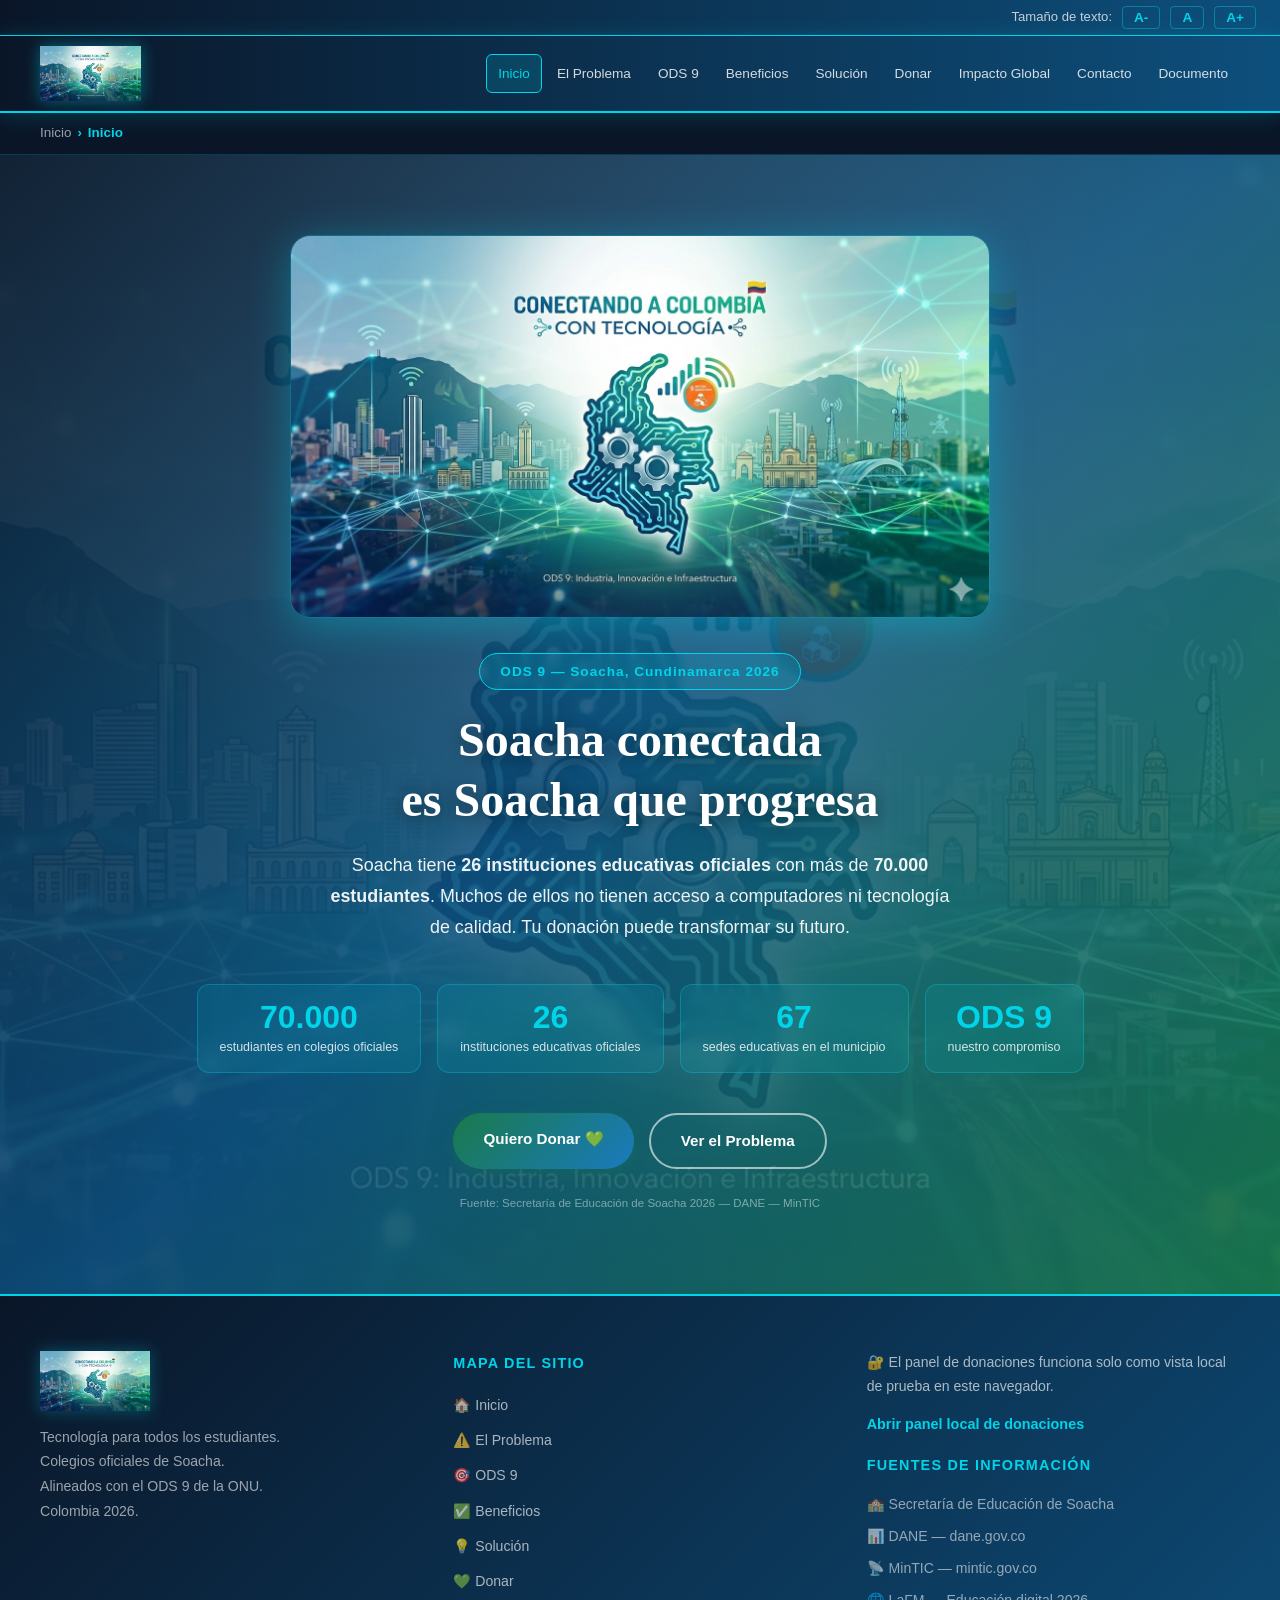
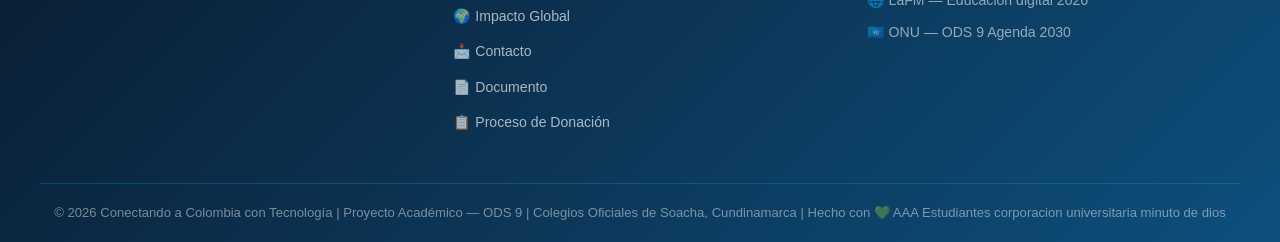
==== index.html @ 96dc938f "Primera carga" ====
<!DOCTYPE html>
<html lang="es">
<head>
  <meta charset="UTF-8">
  <meta name="viewport" content="width=device-width, initial-scale=1.0">
  <meta name="description" content="Conectando a Colombia con Tecnología — Plataforma para gestionar donaciones de dispositivos tecnológicos a instituciones educativas de Soacha. Alineado con ODS 9.">
  <meta name="keywords" content="Soacha, tecnología, donaciones, ODS 9, brecha digital, colegios, educación, Cundinamarca">
  <meta name="author" content="Equipo Conectando Colombia">
  <meta name="theme-color" content="#0a1628">
  <title>Conectando a Colombia con Tecnología | Soacha ODS 9</title>
  <link rel="stylesheet" href="css/styles.css">
</head>
<body>

  <!-- ===== BARRA DE ACCESIBILIDAD ===== -->
  <div class="accesibilidad-bar" role="toolbar" aria-label="Opciones de accesibilidad">
    <span>Tamaño de texto:</span>
    <button onclick="cambiarFuente(-1)" aria-label="Reducir tamaño de fuente">A-</button>
    <button onclick="cambiarFuente(0)"  aria-label="Tamaño de fuente normal">A</button>
    <button onclick="cambiarFuente(1)"  aria-label="Aumentar tamaño de fuente">A+</button>
  </div>

  <!-- ===== HEADER Y NAVEGACIÓN ===== -->
  <header class="header-principal">
    <div class="logo">
      <img src="assets/imagenes/logo1.png"
           alt="Conectando a Colombia con Tecnología"
           class="logo-img">
    </div>

    <button class="menu-toggle"
            aria-label="Abrir menú de navegación"
            aria-expanded="false"
            onclick="toggleMenu()">☰</button>

    <nav class="nav-principal" role="navigation" aria-label="Navegación principal">
      <a href="#" onclick="navegarA('inicio');     return false;">Inicio</a>
      <a href="#" onclick="navegarA('problema');   return false;">El Problema</a>
      <a href="#" onclick="navegarA('ods9');       return false;">ODS 9</a>
      <a href="#" onclick="navegarA('beneficios'); return false;">Beneficios</a>
      <a href="#" onclick="navegarA('solucion');   return false;">Solución</a>
      <a href="#" onclick="navegarA('donar');      return false;">Donar</a>
      <a href="#" onclick="navegarA('impacto');    return false;">Impacto Global</a>
      <a href="#" onclick="navegarA('contacto');   return false;">Contacto</a>
      <a href="#" onclick="navegarA('documento');  return false;">Documento</a>
    </nav>
  </header>

  <!-- ===== MIGAS DE PAN ===== -->
  <nav class="migas-pan" aria-label="Ruta de navegación">
    <ol>
      <li><a href="#" onclick="navegarA('inicio'); return false;">Inicio</a></li>
      <li id="miga-actual" aria-current="page">Inicio</li>
    </ol>
  </nav>

  <!-- ===== CONTENIDO PRINCIPAL ===== -->
  <main id="contenido-principal" role="main">

    <!-- ═══ SECCIÓN 1: INICIO ═══ -->
    <section id="inicio" class="seccion activa" aria-labelledby="titulo-inicio">
      <div class="hero-contenido">

        <img src="assets/imagenes/logo1.png"
             alt="Conectando a Colombia con Tecnología — ODS 9"
             class="hero-logo">

        <div class="hero-badge">ODS 9 — Soacha, Cundinamarca 2026</div>

        <h1 id="titulo-inicio">
          Soacha conectada<br>es Soacha que progresa
        </h1>

        <p class="hero-subtitulo">
          Soacha tiene <strong>26 instituciones educativas oficiales</strong> con más de
          <strong>70.000 estudiantes</strong>. Muchos de ellos no tienen acceso a computadores
          ni tecnología de calidad. Tu donación puede transformar su futuro.
        </p>

        <div class="hero-stats" role="list">
          <div class="stat" role="listitem">
            <span class="stat-numero">70.000</span>
            <span class="stat-texto">estudiantes en colegios oficiales</span>
          </div>
          <div class="stat" role="listitem">
            <span class="stat-numero">26</span>
            <span class="stat-texto">instituciones educativas oficiales</span>
          </div>
          <div class="stat" role="listitem">
            <span class="stat-numero">67</span>
            <span class="stat-texto">sedes educativas en el municipio</span>
          </div>
          <div class="stat" role="listitem">
            <span class="stat-numero">ODS 9</span>
            <span class="stat-texto">nuestro compromiso</span>
          </div>
        </div>

        <div class="hero-botones">
          <a href="#" class="btn-principal"  onclick="navegarA('donar');   return false;">Quiero Donar 💚</a>
          <a href="#" class="btn-secundario" onclick="navegarA('problema');return false;">Ver el Problema</a>
        </div>

        <p class="hero-fuente">
          Fuente: Secretaría de Educación de Soacha 2026 — DANE — MinTIC
        </p>
      </div>
    </section>

    <!-- ═══ SECCIÓN 2: EL PROBLEMA ═══ -->
    <section id="problema" class="seccion" aria-labelledby="titulo-problema">
      <h2 id="titulo-problema">La Brecha Digital en los Colegios de Soacha</h2>
      <p class="seccion-subtitulo">
        Miles de estudiantes soachunos no tienen acceso a tecnología de calidad
        para su formación académica
      </p>

      <div class="problema-stats">
        <div class="prob-stat critico">
          <span class="prob-numero">70.000</span>
          <span class="prob-dept">Estudiantes</span>
          <span class="prob-label">en colegios oficiales</span>
        </div>
        <div class="prob-stat critico">
          <span class="prob-numero">4.200</span>
          <span class="prob-dept">Cupos faltantes</span>
          <span class="prob-label">cada año escolar</span>
        </div>
        <div class="prob-stat grave">
          <span class="prob-numero">67</span>
          <span class="prob-dept">Sedes educativas</span>
          <span class="prob-label">con necesidades tech</span>
        </div>
        <div class="prob-stat grave">
          <span class="prob-numero">26</span>
          <span class="prob-dept">IE Oficiales</span>
          <span class="prob-label">requieren equipos</span>
        </div>
      </div>

      <div class="cards-container">
        <div class="card" role="article">
          <span class="card-icono" aria-hidden="true">💻</span>
          <h3>Sin Dispositivos</h3>
          <p>Muchos estudiantes de Soacha nunca han tocado un computador portátil.
             El rector del colegio Turbay Ayala confirmó que la <strong>baja apropiación
             tecnológica</strong> por condiciones económicas es la principal barrera.</p>
          <span class="card-fuente">Fuente: LaFM — Educación digital en regiones, marzo 2026</span>
        </div>
        <div class="card" role="article">
          <span class="card-icono" aria-hidden="true">📡</span>
          <h3>Conectividad Insuficiente</h3>
          <p>Durante años, los colegios de Soacha tuvieron velocidades de internet
             de apenas <strong>10 a 30 Mbps</strong>, insuficientes para clases
             digitales simultáneas con múltiples estudiantes.</p>
          <span class="card-fuente">Fuente: Gobernación de Cundinamarca — Conectividad escolar 2025</span>
        </div>
        <div class="card" role="article">
          <span class="card-icono" aria-hidden="true">🏚️</span>
          <h3>Centros Digitales Abandonados</h3>
          <p>Centros digitales implementados en colegios de Soacha con apoyo del
             MinTIC <strong>quedaron en abandono</strong> por falta de mantenimiento
             y recursos para sostenerlos.</p>
          <span class="card-fuente">Fuente: Noticias Día a Día — Centros digitales Cundinamarca 2025</span>
        </div>
        <div class="card" role="article">
          <span class="card-icono" aria-hidden="true">👨‍👩‍👧</span>
          <h3>Familias Vulnerables</h3>
          <p>Soacha es uno de los municipios más poblados de Colombia con alta
             concentración de familias en condición de vulnerabilidad, lo que impide
             a los estudiantes tener <strong>tecnología en casa</strong>.</p>
          <span class="card-fuente">Fuente: Secretaría de Educación de Soacha 2026</span>
        </div>
        <div class="card" role="article">
          <span class="card-icono" aria-hidden="true">📚</span>
          <h3>Desigualdad Educativa</h3>
          <p>Estudiantes de colegios privados tienen acceso pleno a tecnología
             mientras los <strong>70.000 estudiantes</strong> de colegios oficiales
             de Soacha compiten con recursos digitales limitados y equipos obsoletos.</p>
          <span class="card-fuente">Fuente: Perfil Sector Educativo Soacha 2024-2027</span>
        </div>
        <div class="card" role="article">
          <span class="card-icono" aria-hidden="true">🎓</span>
          <h3>Impacto en el Futuro</h3>
          <p>Jóvenes que terminan bachillerato en Soacha <strong>sin saber usar
             un computador</strong> quedan en desventaja para el mercado laboral
             y el acceso a educación superior tecnológica.</p>
          <span class="card-fuente">Fuente: LaFM — Educación digital en regiones, marzo 2026</span>
        </div>
      </div>
    </section>

    <!-- ═══ SECCIÓN 3: ODS 9 ═══ -->
    <section id="ods9" class="seccion" aria-labelledby="titulo-ods9">
      <h2 id="titulo-ods9">ODS 9 — Industria, Innovación e Infraestructura</h2>
      <p class="seccion-subtitulo">
        Por qué la tecnología educativa en Soacha es un asunto de desarrollo sostenible
      </p>

      <div class="ods-contenido">
        <div class="ods-badge-grande" aria-label="Objetivo de Desarrollo Sostenible número 9">
          <span class="ods-numero">9</span>
          <span class="ods-nombre">Industria, Innovación e Infraestructura</span>
          <span class="ods-org">ONU — Agenda 2030</span>
        </div>

        <div class="ods-info">
          <div class="ods-descripcion">
            <h3>¿Qué es el ODS 9 y cómo aplica en Soacha?</h3>
            <p>El ODS 9 busca construir infraestructuras resilientes, promover la
            industrialización inclusiva y fomentar la innovación tecnológica. En Soacha,
            esto se traduce en garantizar que los <strong>70.000 estudiantes</strong>
            de colegios oficiales tengan acceso real a herramientas tecnológicas para
            su formación, sin importar su condición económica.</p>
          </div>

          <div class="ods-metas">
            <h3>Metas que abordamos en Soacha</h3>
            <div class="meta-item">
              <span class="meta-codigo">9.1</span>
              <p>Desarrollar infraestructura tecnológica de calidad en los colegios
                 oficiales de Soacha para apoyar el bienestar educativo de todos
                 los estudiantes con acceso equitativo.</p>
            </div>
            <div class="meta-item">
              <span class="meta-codigo">9.4</span>
              <p>Modernizar la infraestructura tecnológica de las 26 instituciones
                 educativas oficiales, priorizando las sedes con mayor necesidad
                 en comunas vulnerables.</p>
            </div>
            <div class="meta-item">
              <span class="meta-codigo">9.c</span>
              <p>Aumentar el acceso a las tecnologías de la información en los
                 colegios de Soacha para garantizar que ningún estudiante quede
                 excluido de la era digital.</p>
            </div>
          </div>

          <div class="ods-colombia">
            <h3>Soacha y el ODS 9 en 2026</h3>
            <ul role="list">
              <li>🔹 <strong>70.000</strong> estudiantes en instituciones educativas oficiales</li>
              <li>🔹 <strong>26</strong> colegios oficiales con <strong>67 sedes</strong> en todo el municipio</li>
              <li>🔹 Centros digitales <strong>abandonados</strong> por falta de mantenimiento</li>
              <li>🔹 Baja apropiación tecnológica confirmada por rectores de colegios</li>
              <li>🔹 Meta nacional: <strong>100%</strong> de colegios con internet en 2026</li>
            </ul>
            <span class="card-fuente">Fuente: Secretaría de Educación Soacha; MinTIC; LaFM 2026</span>
          </div>
        </div>
      </div>
    </section>

    <!-- ═══ SECCIÓN 4: BENEFICIOS ═══ -->
    <section id="beneficios" class="seccion seccion-oscura" aria-labelledby="titulo-beneficios">
      <h2 id="titulo-beneficios">¿Qué gana Soacha con tecnología en sus colegios?</h2>
      <p class="seccion-subtitulo subtitulo-claro">
        Cada dispositivo donado multiplica las oportunidades de miles de estudiantes soachunos
      </p>

      <div class="beneficios-grid">
        <div class="beneficio-item">
          <span class="beneficio-icono" aria-hidden="true">📈</span>
          <h3>Mejores Resultados Académicos</h3>
          <p>Estudiantes con acceso a tecnología mejoran su desempeño en pruebas Saber y
             tienen <strong>mayor probabilidad</strong> de acceder a educación superior.</p>
        </div>
        <div class="beneficio-item">
          <span class="beneficio-icono" aria-hidden="true">💼</span>
          <h3>Empleabilidad Futura</h3>
          <p>Colombia enfrenta una brecha de más de <strong>85.000 profesionales</strong>
             en tecnología. Los estudiantes de Soacha pueden llenar ese vacío si
             se forman desde el colegio.</p>
        </div>
        <div class="beneficio-item">
          <span class="beneficio-icono" aria-hidden="true">🎓</span>
          <h3>Acceso a Educación Superior</h3>
          <p>Soacha ya tiene <strong>8 instituciones de educación superior</strong>.
             Estudiantes con competencias digitales pueden aprovechar mejor
             estas oportunidades universitarias.</p>
        </div>
        <div class="beneficio-item">
          <span class="beneficio-icono" aria-hidden="true">🏘️</span>
          <h3>Desarrollo Comunitario</h3>
          <p>Un estudiante conectado lleva el conocimiento a su familia. Las competencias
             digitales se <strong>multiplican en la comunidad</strong> y reducen
             la desigualdad en el municipio.</p>
        </div>
        <div class="beneficio-item">
          <span class="beneficio-icono" aria-hidden="true">🔬</span>
          <h3>Soacha STEM+</h3>
          <p>Soacha tiene una visión de convertirse en <strong>territorio STEM+</strong>.
             Donar tecnología a sus colegios es apoyar directamente esa transformación
             educativa y científica.</p>
        </div>
        <div class="beneficio-item">
          <span class="beneficio-icono" aria-hidden="true">🤝</span>
          <h3>Responsabilidad Social Real</h3>
          <p>Tu empresa o entidad contribuye directamente al ODS 9 con impacto
             <strong>medible y verificable</strong> en un municipio específico,
             con estudiantes reales y resultados documentados.</p>
        </div>
      </div>
    </section>

    <!-- ═══ SECCIÓN 5: SOLUCIÓN ═══ -->
    <section id="solucion" class="seccion" aria-labelledby="titulo-solucion">
      <h2 id="titulo-solucion">Nuestra Solución</h2>
      <p class="seccion-subtitulo">
        Conectamos donantes de tecnología con los colegios oficiales de Soacha
        que más lo necesitan
      </p>

      <div class="solucion-intro">
        <p>Somos una plataforma web que <strong>concientiza a empresarios, entidades
        y ciudadanos</strong> sobre la brecha tecnológica en los colegios oficiales
        de Soacha, y facilita la <strong>donación de dispositivos tecnológicos</strong>
        (computadores, tablets, routers, impresoras) directamente a las
        <strong>26 instituciones educativas oficiales</strong> del municipio.</p>
      </div>

      <div class="pasos-container">
        <div class="paso">
          <span class="paso-numero" aria-label="Paso 1">1</span>
          <h3>Registras tu donación</h3>
          <p>Seleccionas el colegio de Soacha al que quieres donar y describes
             los dispositivos disponibles en nuestro formulario validado.</p>
        </div>
        <div class="paso-flecha" aria-hidden="true">→</div>
        <div class="paso">
          <span class="paso-numero" aria-label="Paso 2">2</span>
          <h3>Verificamos y coordinamos</h3>
          <p>Nuestro equipo contacta al colegio seleccionado y coordina la
             entrega directa en la institución educativa de Soacha.</p>
        </div>
        <div class="paso-flecha" aria-hidden="true">→</div>
        <div class="paso">
          <span class="paso-numero" aria-label="Paso 3">3</span>
          <h3>Transformamos vidas</h3>
          <p>Los estudiantes del colegio reciben los dispositivos y tú recibes
             un certificado de donación con impacto ODS 9 documentado.</p>
        </div>
      </div>

      <div class="solucion-extra">
        <a href="pages/proceso-donacion.html" class="btn-principal">Ver Proceso Detallado →</a>
      </div>
    </section>

    <!-- ═══ SECCIÓN 6: FORMULARIO DONACIÓN ═══ -->
    <section id="donar" class="seccion" aria-labelledby="titulo-donar">
      <h2 id="titulo-donar">Registra tu Donación</h2>
      <p class="seccion-subtitulo">
        Selecciona el colegio de Soacha al que quieres donar y completa el formulario
      </p>

      <form id="form-donacion"
            class="formulario"
            novalidate
            aria-label="Formulario de donación de dispositivos tecnológicos">
        <div class="form-grid">

          <div class="campo-grupo">
            <label for="nombre-donante">Nombre completo o Razón Social *</label>
            <input type="text" id="nombre-donante" name="nombre"
                   placeholder="Ej: Empresa XYZ S.A.S."
                   aria-required="true" autocomplete="organization">
            <span class="error-msg" id="error-nombre" role="alert" aria-live="polite"></span>
          </div>

          <div class="campo-grupo">
            <label for="email-donante">Correo Electrónico *</label>
            <input type="email" id="email-donante" name="email"
                   placeholder="correo@empresa.com"
                   aria-required="true" autocomplete="email">
            <span class="error-msg" id="error-email" role="alert" aria-live="polite"></span>
          </div>

          <div class="campo-grupo">
            <label for="telefono-donante">Teléfono de Contacto *</label>
            <input type="tel" id="telefono-donante" name="telefono"
                   placeholder="Ej: +57 300 123 4567"
                   aria-required="true" autocomplete="tel">
            <span class="error-msg" id="error-telefono" role="alert" aria-live="polite"></span>
          </div>

          <div class="campo-grupo">
            <label for="tipo-donante">Tipo de Donante *</label>
            <select id="tipo-donante" name="tipo" aria-required="true">
              <option value="">Selecciona una opción</option>
              <option value="empresa">Empresa privada</option>
              <option value="gobierno">Entidad gubernamental</option>
              <option value="ong">ONG / Fundación</option>
              <option value="persona">Persona natural</option>
            </select>
            <span class="error-msg" id="error-tipo" role="alert" aria-live="polite"></span>
          </div>

          <div class="campo-grupo campo-completo">
            <label for="colegio-destino">Institución Educativa Beneficiaria *</label>
            <select id="colegio-destino" name="colegio" aria-required="true">
              <option value="">Selecciona el colegio de Soacha</option>
              <optgroup label="📍 Comuna 1">
                <option value="compartir">I.E. Compartir</option>
                <option value="ciudad-latina">I.E. Ciudad Latina</option>
                <option value="nuevo-compartir">I.E. Nuevo Compartir</option>
                <option value="santa-ana">I.E. Santa Ana</option>
              </optgroup>
              <optgroup label="📍 Comuna 2">
                <option value="integrado-soacha">I.E. Integrado de Soacha</option>
                <option value="general-santander">I.E. General Santander</option>
              </optgroup>
              <optgroup label="📍 Comuna 3">
                <option value="leon-xiii">I.E. León XIII</option>
                <option value="manuela-beltran">I.E. Manuela Beltrán</option>
                <option value="la-despensa">I.E. La Despensa</option>
              </optgroup>
              <optgroup label="📍 Comuna 4">
                <option value="julio-turbay">I.E. Julio César Turbay Ayala</option>
                <option value="gabriel-garcia">I.E. Gabriel García Márquez</option>
                <option value="luis-carlos-galan">I.E. Luis Carlos Galán</option>
                <option value="ciudadela-sucre">I.E. Ciudadela Sucre</option>
                <option value="cazuca">I.E. Cazucá</option>
                <option value="buenos-aires">I.E. Buenos Aires</option>
              </optgroup>
              <optgroup label="📍 Comuna 5">
                <option value="san-mateo">I.E. San Mateo</option>
                <option value="el-bosque">I.E. El Bosque</option>
              </optgroup>
              <optgroup label="📍 Comuna 6">
                <option value="ricaurte">I.E. Ricaurte</option>
                <option value="las-villas">I.E. Las Villas</option>
                <option value="eduardo-santos">I.E. Eduardo Santos</option>
              </optgroup>
              <optgroup label="📍 Sector Rural / Corregimientos">
                <option value="eugenio-diaz">I.E. Eugenio Díaz Castro</option>
                <option value="san-bernardino">I.E. San Bernardino</option>
                <option value="laguna">I.E. Laguna</option>
                <option value="leon-xiii-rural">I.E. Rural León XIII</option>
              </optgroup>
              <optgroup label="📍 Colegios en Administración">
                <option value="gimnasio-campestre">Colegio Gimnasio Campestre (Administrado)</option>
                <option value="cualquier-colegio">Donde más se necesite (decisión del equipo)</option>
              </optgroup>
            </select>
            <span class="error-msg" id="error-colegio" role="alert" aria-live="polite"></span>
          </div>

          <div class="campo-grupo campo-completo">
            <label for="dispositivos">Dispositivos a Donar *</label>
            <textarea id="dispositivos" name="dispositivos" rows="3"
                      placeholder="Ej: 10 computadores portátiles Dell, 5 tablets Samsung, 2 routers, 1 impresora HP..."
                      aria-required="true"></textarea>
            <span class="error-msg" id="error-dispositivos" role="alert" aria-live="polite"></span>
          </div>

          <div class="campo-grupo">
            <label for="ciudad-donante">Ciudad de donde proviene la donación *</label>
            <input type="text" id="ciudad-donante" name="ciudad"
                   placeholder="Ej: Bogotá, Soacha, Medellín..."
                   aria-required="true">
            <span class="error-msg" id="error-ciudad" role="alert" aria-live="polite"></span>
          </div>

          <div class="campo-grupo">
            <label for="cantidad-dispositivos">Cantidad aproximada de dispositivos *</label>
            <input type="text" id="cantidad-dispositivos" name="cantidad"
                   placeholder="Ej: 5, 10, 20 equipos..."
                   aria-required="true">
            <span class="error-msg" id="error-cantidad" role="alert" aria-live="polite"></span>
          </div>

        </div>

        <div class="form-submit">
          <input type="hidden" id="tipo-donante-texto" name="tipo_donante_texto" value="">
          <input type="hidden" id="colegio-destino-texto" name="colegio_destino_texto" value="">
          <p id="estado-donacion" class="error-msg" style="text-align:center;" aria-live="polite"></p>
          <button type="submit" class="btn-principal btn-grande" aria-label="Enviar formulario de donación">
            💚 Registrar mi Donación
          </button>
        </div>
      </form>
    </section>

    <!-- ═══ SECCIÓN 7: IMPACTO GLOBAL (API) ═══ -->
    <section id="impacto" class="seccion" aria-labelledby="titulo-impacto">
      <h2 id="titulo-impacto">Impacto Global</h2>
      <p class="seccion-subtitulo">
        La brecha digital educativa no es solo un problema de Soacha —
        es un desafío mundial. Explora los datos de cualquier país.
      </p>

      <div class="api-intro">
        <p>Lo que pasa en los colegios de Soacha es un reflejo de una crisis global.
           Busca cualquier país y descubre cómo la falta de tecnología afecta
           la educación en todo el mundo. Juntos podemos construir un futuro
           más conectado e inclusivo.</p>
      </div>

      <div class="api-controles">
        <label for="buscar-pais" class="sr-only">Buscar país</label>
        <input type="text" id="buscar-pais"
               placeholder="🔍 Ej: Colombia, Brasil, México, Nigeria..."
               aria-label="Ingresa el nombre de un país para ver sus datos">
        <button onclick="buscarPais()" class="btn-principal" aria-label="Buscar datos del país">
          Buscar País
        </button>
      </div>

      <div id="resultado-api"
           class="resultado-api"
           aria-live="polite"
           aria-atomic="true"
           role="region"
           aria-label="Resultado de búsqueda de país">
        <p class="api-placeholder">🌍 Ingresa el nombre de un país para ver su información</p>
      </div>
    </section>

    <!-- ═══ SECCIÓN 8: CONTACTO ═══ -->
    <section id="contacto" class="seccion" aria-labelledby="titulo-contacto">
      <h2 id="titulo-contacto">Contáctanos</h2>
      <p class="seccion-subtitulo">
        ¿Eres empresario, directivo o ciudadano de Soacha y quieres saber más?
        Escríbenos
      </p>

      <form  id="form-contacto"
      class="formulario"
      action="https://formsubmit.co/conectandoalmundocontecnologia@outlook.com"
      method="POST"
      aria-label="Formulario de contacto">
        <div class="form-grid">

          <div class="campo-grupo">
            <label for="nombre-contacto">Nombre Completo *</label>
            <input type="text" id="nombre-contacto" name="nombre"
                   placeholder="Tu nombre completo"
                   aria-required="true" autocomplete="name">
            <span class="error-msg" id="error-nombre-contacto" role="alert" aria-live="polite"></span>
          </div>

          <div class="campo-grupo">
            <label for="email-contacto">Correo Electrónico *</label>
            <input type="email" id="email-contacto" name="email"
                   placeholder="tu@correo.com"
                   aria-required="true" autocomplete="email">
            <span class="error-msg" id="error-email-contacto" role="alert" aria-live="polite"></span>
          </div>

          <div class="campo-grupo campo-completo">
            <label for="asunto-contacto">Asunto *</label>
            <input type="text" id="asunto-contacto" name="asunto"
                   placeholder="¿En qué podemos ayudarte?"
                   aria-required="true">
            <span class="error-msg" id="error-asunto-contacto" role="alert" aria-live="polite"></span>
          </div>

          <div class="campo-grupo campo-completo">
            <label for="mensaje-contacto">Mensaje *</label>
            <textarea id="mensaje-contacto" name="mensaje" rows="5"
                      placeholder="Escribe tu mensaje aquí..."
                      aria-required="true"></textarea>
            <span class="error-msg" id="error-mensaje-contacto" role="alert" aria-live="polite"></span>
          </div>

        </div>

 <div class="form-submit">
    <input type="hidden" name="_subject" value="Nuevo mensaje desde contacto">
    <input type="hidden" name="_captcha" value="false">
    <input type="hidden" name="_autoresponse" value="Gracias por contactarnos. Pronto nos comunicaremos contigo.">

    <button type="submit" class="btn-principal btn-grande" aria-label="Enviar mensaje de contacto">
        Enviar Mensaje 📩
    </button>
</div>
      </form>
    </section>

    <!-- ═══ SECCIÓN 9: DOCUMENTO ═══ -->
    <section id="documento" class="seccion" aria-labelledby="titulo-documento">
      <h2 id="titulo-documento">Documento del Proyecto</h2>
      <p class="seccion-subtitulo">
        Justificación oficial del proyecto — ODS 9 Soacha 2026
      </p>

      <div class="documento-contenedor">
        <div class="documento-info">
          <div class="doc-badge">
            <span class="doc-icono">📄</span>
            <div>
              <h3>Justificación del Proyecto</h3>
              <p>Conectando a Colombia con Tecnología — Colegios de Soacha — ODS 9</p>
            </div>
          </div>
          <a href="assets/documento/documento.pdf"
             download="Justificacion_Conectando_Colombia.pdf"
             class="btn-principal"
             aria-label="Descargar documento PDF">
            ⬇️ Descargar PDF
          </a>
        </div>

        <div class="pdf-visor">
          <iframe
            src="assets/documento/documento.pdf"
            title="Documento de justificación del proyecto Conectando a Colombia con Tecnología"
            aria-label="Visor del documento PDF del proyecto"
            width="100%"
            height="700px"
            type="application/pdf">
            <p>Tu navegador no puede mostrar el PDF directamente.
               <a href="assets/documento/documento.pdf">Haz clic aquí para descargarlo</a>.
            </p>
          </iframe>
        </div>
      </div>
    </section>

  </main>

  <!-- ===== FOOTER ===== -->
  <footer class="footer-principal">
    <div class="footer-contenido">

      <div class="footer-marca">
        <img src="assets/imagenes/logo1.png"
             alt="Conectando a Colombia con Tecnología"
             class="footer-logo">
        <p>Tecnología para todos los estudiantes.<br>
           Colegios oficiales de Soacha.<br>
           Alineados con el ODS 9 de la ONU.<br>
           Colombia 2026.</p>
      </div>

      <nav class="mapa-sitio" aria-label="Mapa del sitio web">
        <h3>Mapa del Sitio</h3>
        <ul role="list">
          <li><a href="#" onclick="navegarA('inicio');     return false;">🏠 Inicio</a></li>
          <li><a href="#" onclick="navegarA('problema');   return false;">⚠️ El Problema</a></li>
          <li><a href="#" onclick="navegarA('ods9');       return false;">🎯 ODS 9</a></li>
          <li><a href="#" onclick="navegarA('beneficios'); return false;">✅ Beneficios</a></li>
          <li><a href="#" onclick="navegarA('solucion');   return false;">💡 Solución</a></li>
          <li><a href="#" onclick="navegarA('donar');      return false;">💚 Donar</a></li>
          <li><a href="#" onclick="navegarA('impacto');    return false;">🌍 Impacto Global</a></li>
          <li><a href="#" onclick="navegarA('contacto');   return false;">📩 Contacto</a></li>
          <li><a href="#" onclick="navegarA('documento');  return false;">📄 Documento</a></li>
          <li><a href="pages/proceso-donacion.html">📋 Proceso de Donación</a></li>
        </ul>
      </nav>

      <div class="footer-info">
        <p style="font-size:0.88rem; opacity:0.8; margin-bottom:14px;">
          🔐 El panel de donaciones funciona solo como vista local de prueba en este navegador.
        </p>
        <p style="font-size:0.9rem; margin-bottom:16px;">
          <a href="pages/admin.html" style="color:var(--cian); font-weight:bold;">Abrir panel local de donaciones</a>
        </p>
        <h3>Fuentes de Información</h3>
        <ul role="list">
          <li>🏫 Secretaría de Educación de Soacha</li>
          <li>📊 DANE — dane.gov.co</li>
          <li>📡 MinTIC — mintic.gov.co</li>
          <li>🌐 LaFM — Educación digital 2026</li>
          <li>🇺🇳 ONU — ODS 9 Agenda 2030</li>
        </ul>
      </div>

    </div>

    <div class="footer-bottom">
      <p>© 2026 Conectando a Colombia con Tecnología |
         Proyecto Académico — ODS 9 |
         Colegios Oficiales de Soacha, Cundinamarca |
         Hecho con 💚 AAA Estudiantes corporacion universitaria minuto de dios</p>
    </div>
  </footer>

  <script src="js/config.js"></script>
  <script src="js/script.js"></script>
</body>
</html>
---- css/styles.css ----
/* =============================================
   VARIABLES — Paleta extraída del logo
   Azul tech + Verde Colombia + Cian conectividad
============================================= */
:root {
  --azul-oscuro:      #0a1628;
  --azul-medio:       #0d4f7c;
  --azul-claro:       #1a7abf;
  --cian:             #00d4e8;
  --cian-suave:       #e0f7fa;
  --verde-colombia:   #1a7a4a;
  --verde-claro:      #00e676;
  --verde-suave:      #e8f5ee;
  --naranja-ods:      #f4821f;
  --rojo-critico:     #c0392b;
  --naranja-grave:    #e67e22;
  --fondo:            #f0f7ff;
  --fondo-card:       #ffffff;
  --texto:            #1a1a2e;
  --texto-suave:      #4a5568;
  --texto-blanco:     #ffffff;
  --borde:            #b3d9e8;
  --sombra:           0 4px 20px rgba(0,212,232,0.12);
  --sombra-hover:     0 8px 30px rgba(0,212,232,0.28);
  --radio:            12px;
  --radio-grande:     20px;
  --transicion:       all 0.3s ease;
  --fuente-titulo:    'Georgia', serif;
  --fuente-cuerpo:    'Trebuchet MS', sans-serif;
  --tam-fuente:       16px;
}

/* =============================================
   RESET Y BASE
============================================= */
*, *::before, *::after {
  margin: 0;
  padding: 0;
  box-sizing: border-box;
}

html {
  font-size: var(--tam-fuente);
  scroll-behavior: smooth;
}

body {
  font-family: var(--fuente-cuerpo);
  background-color: var(--fondo);
  color: var(--texto);
  line-height: 1.7;
  overflow-x: hidden;
}

img { max-width: 100%; height: auto; display: block; }
ul, ol { list-style: none; }

a {
  color: var(--cian);
  text-decoration: none;
  transition: var(--transicion);
}

a:hover, a:focus {
  color: var(--naranja-ods);
  outline: 2px solid var(--naranja-ods);
  outline-offset: 3px;
  border-radius: 3px;
}

.sr-only {
  position: absolute;
  width: 1px; height: 1px;
  padding: 0; margin: -1px;
  overflow: hidden;
  clip: rect(0,0,0,0);
  border: 0;
}

/* =============================================
   BARRA DE ACCESIBILIDAD
============================================= */
.accesibilidad-bar {
  background: linear-gradient(90deg, var(--azul-oscuro), var(--azul-medio));
  color: var(--texto-blanco);
  padding: 6px 24px;
  display: flex;
  align-items: center;
  justify-content: flex-end;
  gap: 10px;
  font-size: 0.82rem;
  border-bottom: 1px solid var(--cian);
}

.accesibilidad-bar span { opacity: 0.75; }

.accesibilidad-bar button {
  background: transparent;
  border: 1px solid rgba(0,212,232,0.4);
  color: var(--cian);
  padding: 3px 11px;
  border-radius: 4px;
  cursor: pointer;
  font-weight: bold;
  font-size: 0.85rem;
  transition: var(--transicion);
  font-family: var(--fuente-cuerpo);
}

.accesibilidad-bar button:hover,
.accesibilidad-bar button:focus {
  background: var(--cian);
  color: var(--azul-oscuro);
  border-color: var(--cian);
  outline: none;
}

/* =============================================
   HEADER Y NAVEGACIÓN
============================================= */
.header-principal {
  background: linear-gradient(90deg, var(--azul-oscuro) 0%, var(--azul-medio) 100%);
  padding: 10px 40px;
  display: flex;
  align-items: center;
  justify-content: space-between;
  position: sticky;
  top: 0;
  z-index: 1000;
  box-shadow: 0 2px 20px rgba(0,212,232,0.2);
  border-bottom: 2px solid var(--cian);
}

.logo-img {
  height: 55px;
  width: auto;
  object-fit: contain;
  filter: drop-shadow(0 0 8px rgba(0,212,232,0.4));
}

.nav-principal {
  display: flex;
  align-items: center;
  gap: 3px;
  flex-wrap: wrap;
}

.nav-principal a {
  color: rgba(255,255,255,0.82);
  padding: 7px 11px;
  border-radius: 6px;
  font-size: 0.85rem;
  transition: var(--transicion);
  outline: none;
  text-decoration: none;
  border: 1px solid transparent;
}

.nav-principal a:hover,
.nav-principal a:focus,
.nav-principal a.activo {
  background: rgba(0,212,232,0.15);
  color: var(--cian);
  border-color: var(--cian);
  outline: none;
}

.menu-toggle {
  display: none;
  background: transparent;
  border: 2px solid var(--cian);
  color: var(--cian);
  font-size: 1.4rem;
  padding: 5px 12px;
  border-radius: 6px;
  cursor: pointer;
  transition: var(--transicion);
}

.menu-toggle:hover {
  background: var(--cian);
  color: var(--azul-oscuro);
}

/* =============================================
   MIGAS DE PAN
============================================= */
.migas-pan {
  background: var(--azul-oscuro);
  padding: 9px 40px;
  border-bottom: 1px solid rgba(0,212,232,0.2);
  font-size: 0.84rem;
}

.migas-pan ol {
  display: flex;
  align-items: center;
  gap: 6px;
}

.migas-pan ol li::after {
  content: '›';
  margin-left: 6px;
  color: var(--cian);
  font-weight: bold;
}

.migas-pan ol li:last-child::after { content: ''; }

.migas-pan a {
  color: rgba(255,255,255,0.6);
  font-weight: 500;
  text-decoration: none;
}

.migas-pan a:hover { color: var(--cian); outline: none; }

#miga-actual {
  color: var(--cian);
  font-weight: bold;
}

/* =============================================
   LÓGICA SPA
============================================= */
.seccion {
  display: none;
  min-height: calc(100vh - 130px);
  padding: 70px 40px;
  max-width: 1200px;
  margin: 0 auto;
  animation: fadeIn 0.45s ease;
}

.seccion.activa { display: block; }

.seccion-oscura {
  background: linear-gradient(135deg, var(--azul-oscuro) 0%, var(--azul-medio) 100%);
  color: var(--texto-blanco);
  max-width: 100%;
  padding: 70px 40px;
}

@keyframes fadeIn {
  from { opacity: 0; transform: translateY(18px); }
  to   { opacity: 1; transform: translateY(0); }
}

.seccion h2 {
  font-family: var(--fuente-titulo);
  font-size: 2.2rem;
  color: var(--azul-medio);
  text-align: center;
  margin-bottom: 12px;
}

.seccion-oscura h2 { color: var(--cian); }

.seccion-subtitulo {
  text-align: center;
  color: var(--texto-suave);
  font-size: 1.05rem;
  max-width: 680px;
  margin: 0 auto 45px;
  line-height: 1.7;
}

.subtitulo-claro { color: rgba(255,255,255,0.75); }

/* =============================================
   SECCIÓN 1: INICIO (HERO)
============================================= */
#inicio {
  background:
    linear-gradient(135deg,
      rgba(10,22,40,0.92) 0%,
      rgba(13,79,124,0.88) 50%,
      rgba(26,122,74,0.85) 100%),
    url('../assets/imagenes/logo1.png') center/cover no-repeat;
  color: var(--texto-blanco);
  max-width: 100%;
  min-height: 100vh;
  display: flex;
  align-items: center;
  justify-content: center;
  padding: 80px 40px;
  text-align: center;
  position: relative;
  overflow: hidden;
}

#inicio {
  display: none; /* ← AGREGAR ESTA LÍNEA */
  background:
    linear-gradient(135deg,
      rgba(10,22,40,0.92) 0%,
      rgba(13,79,124,0.88) 50%,
      rgba(26,122,74,0.85) 100%),
    url('../assets/imagenes/logo1.png') center/cover no-repeat;
  color: var(--texto-blanco);
  max-width: 100%;
  min-height: 100vh;
  align-items: center;
  justify-content: center;
  padding: 80px 40px;
  text-align: center;
  position: relative;
  overflow: hidden;
}

#inicio.activa {
  display: flex; /* ← AGREGAR ESTA LÍNEA */
}

@keyframes pulso {
  from { opacity: 0.5; transform: scale(1); }
  to   { opacity: 1;   transform: scale(1.05); }
}

.hero-contenido {
  max-width: 900px;
  position: relative;
  z-index: 1;
}

.hero-logo {
  width: 100%;
  max-width: 700px;
  height: auto;
  border-radius: var(--radio-grande);
  box-shadow: 0 8px 40px rgba(0,212,232,0.35);
  margin: 0 auto 35px;
  border: 1px solid rgba(0,212,232,0.3);
}

.hero-badge {
  display: inline-block;
  background: rgba(0,212,232,0.15);
  border: 1px solid var(--cian);
  color: var(--cian);
  padding: 6px 20px;
  border-radius: 50px;
  font-size: 0.85rem;
  font-weight: bold;
  letter-spacing: 1px;
  margin-bottom: 20px;
  backdrop-filter: blur(5px);
}

#inicio h1 {
  font-family: var(--fuente-titulo);
  font-size: 3rem;
  line-height: 1.25;
  margin-bottom: 20px;
  text-shadow: 0 2px 20px rgba(0,0,0,0.5);
}

.hero-subtitulo {
  font-size: 1.12rem;
  max-width: 620px;
  margin: 0 auto 40px;
  opacity: 0.92;
  line-height: 1.75;
}

.hero-stats {
  display: flex;
  gap: 16px;
  justify-content: center;
  flex-wrap: wrap;
  margin-bottom: 40px;
}

.stat {
  background: rgba(0,212,232,0.1);
  border: 1px solid rgba(0,212,232,0.3);
  border-radius: var(--radio);
  padding: 16px 22px;
  backdrop-filter: blur(8px);
  min-width: 130px;
  transition: var(--transicion);
}

.stat:hover {
  background: rgba(0,212,232,0.2);
  transform: translateY(-3px);
  box-shadow: 0 6px 20px rgba(0,212,232,0.25);
}

.stat-numero {
  display: block;
  font-size: 2rem;
  font-weight: bold;
  color: var(--cian);
  line-height: 1;
  margin-bottom: 6px;
}

.stat-texto {
  display: block;
  font-size: 0.78rem;
  opacity: 0.82;
  line-height: 1.4;
}

.hero-botones {
  display: flex;
  gap: 15px;
  justify-content: center;
  flex-wrap: wrap;
  margin-bottom: 25px;
}

.hero-fuente { font-size: 0.72rem; opacity: 0.45; }

/* =============================================
   BOTONES
============================================= */
.btn-principal {
  display: inline-block;
  background: linear-gradient(135deg, var(--verde-colombia), var(--azul-claro));
  color: white;
  padding: 13px 30px;
  border-radius: 50px;
  font-weight: bold;
  font-size: 0.95rem;
  border: none;
  cursor: pointer;
  transition: var(--transicion);
  text-decoration: none;
  font-family: var(--fuente-cuerpo);
  box-shadow: 0 4px 15px rgba(26,122,74,0.3);
}

.btn-principal:hover,
.btn-principal:focus {
  background: linear-gradient(135deg, var(--azul-claro), var(--cian));
  color: var(--azul-oscuro);
  transform: translateY(-2px);
  box-shadow: 0 6px 25px rgba(0,212,232,0.4);
  outline: 2px solid var(--cian);
}

.btn-secundario {
  display: inline-block;
  background: transparent;
  color: white;
  padding: 13px 30px;
  border-radius: 50px;
  font-weight: bold;
  font-size: 0.95rem;
  border: 2px solid rgba(255,255,255,0.6);
  cursor: pointer;
  transition: var(--transicion);
  text-decoration: none;
  font-family: var(--fuente-cuerpo);
}

.btn-secundario:hover,
.btn-secundario:focus {
  background: rgba(255,255,255,0.15);
  border-color: var(--cian);
  color: var(--cian);
  outline: none;
}

.btn-grande { padding: 16px 40px; font-size: 1.05rem; }

/* =============================================
   SECCIÓN 2: EL PROBLEMA
============================================= */
.problema-stats {
  display: flex;
  gap: 16px;
  justify-content: center;
  flex-wrap: wrap;
  margin-bottom: 50px;
}

.prob-stat {
  border-radius: var(--radio);
  padding: 22px 26px;
  text-align: center;
  min-width: 150px;
  flex: 1;
  max-width: 180px;
  transition: var(--transicion);
  box-shadow: var(--sombra);
}

.prob-stat:hover { transform: translateY(-4px); }
.prob-stat.critico { background: linear-gradient(135deg, #c0392b, #e74c3c); color: white; }
.prob-stat.grave   { background: linear-gradient(135deg, #e67e22, #f39c12); color: white; }

.prob-numero { display: block; font-size: 2rem; font-weight: bold; margin-bottom: 4px; }
.prob-dept   { display: block; font-size: 0.95rem; font-weight: bold; margin-bottom: 4px; opacity: 0.9; }
.prob-label  { display: block; font-size: 0.78rem; opacity: 0.85; }

.cards-container {
  display: grid;
  grid-template-columns: repeat(auto-fit, minmax(280px, 1fr));
  gap: 24px;
}

.card {
  background: var(--fondo-card);
  border-radius: var(--radio);
  padding: 30px 24px;
  text-align: center;
  box-shadow: var(--sombra);
  border-top: 4px solid var(--cian);
  transition: var(--transicion);
}

.card:hover {
  transform: translateY(-5px);
  box-shadow: var(--sombra-hover);
  border-top-color: var(--verde-colombia);
}

.card-icono { font-size: 2.8rem; display: block; margin-bottom: 14px; line-height: 1; }

.card h3 {
  color: var(--azul-medio);
  font-size: 1.1rem;
  margin-bottom: 10px;
  font-family: var(--fuente-titulo);
}

.card p { color: var(--texto-suave); font-size: 0.95rem; line-height: 1.65; margin-bottom: 12px; }
.card-fuente { display: block; font-size: 0.75rem; color: #aaa; font-style: italic; }

/* =============================================
   SECCIÓN 3: ODS 9
============================================= */
#ods9 { background: linear-gradient(180deg, var(--fondo) 0%, var(--cian-suave) 100%); }

.ods-contenido { display: flex; gap: 40px; align-items: flex-start; flex-wrap: wrap; }

.ods-badge-grande {
  background: linear-gradient(135deg, var(--naranja-ods), #d35400);
  color: white;
  border-radius: var(--radio-grande);
  padding: 35px 28px;
  text-align: center;
  min-width: 200px;
  flex-shrink: 0;
  box-shadow: 0 8px 30px rgba(244,130,31,0.4);
}

.ods-numero { display: block; font-size: 5.5rem; font-weight: bold; line-height: 1; margin-bottom: 8px; }
.ods-nombre { display: block; font-size: 0.88rem; line-height: 1.5; margin-bottom: 8px; opacity: 0.95; }
.ods-org    { display: block; font-size: 0.75rem; opacity: 0.75; }

.ods-info { flex: 1; min-width: 280px; }

.ods-descripcion,
.ods-metas,
.ods-colombia {
  background: white;
  border-radius: var(--radio);
  padding: 22px 24px;
  margin-bottom: 16px;
  box-shadow: var(--sombra);
  border-left: 4px solid var(--cian);
}

.ods-descripcion h3,
.ods-metas h3,
.ods-colombia h3 {
  color: var(--azul-medio);
  font-size: 1.05rem;
  margin-bottom: 10px;
  font-family: var(--fuente-titulo);
}

.ods-descripcion p { color: var(--texto-suave); font-size: 0.95rem; line-height: 1.65; }

.meta-item {
  display: flex;
  gap: 12px;
  align-items: flex-start;
  margin-bottom: 12px;
  padding-bottom: 12px;
  border-bottom: 1px solid var(--borde);
}

.meta-item:last-child { border-bottom: none; margin-bottom: 0; padding-bottom: 0; }

.meta-codigo {
  background: linear-gradient(135deg, var(--azul-medio), var(--cian));
  color: white;
  padding: 3px 10px;
  border-radius: 20px;
  font-size: 0.82rem;
  font-weight: bold;
  white-space: nowrap;
  flex-shrink: 0;
  margin-top: 2px;
}

.meta-item p { color: var(--texto-suave); font-size: 0.93rem; line-height: 1.6; margin: 0; }

.ods-colombia ul li {
  padding: 7px 0;
  border-bottom: 1px solid var(--borde);
  font-size: 0.93rem;
  color: var(--texto-suave);
}

.ods-colombia ul li:last-child { border-bottom: none; }

/* =============================================
   SECCIÓN 4: BENEFICIOS
============================================= */
.beneficios-grid {
  display: grid;
  grid-template-columns: repeat(auto-fit, minmax(280px, 1fr));
  gap: 22px;
  max-width: 1100px;
  margin: 0 auto;
}

.beneficio-item {
  background: rgba(0,212,232,0.07);
  border-radius: var(--radio);
  padding: 28px 22px;
  border-left: 4px solid var(--cian);
  transition: var(--transicion);
}

.beneficio-item:hover {
  background: rgba(0,212,232,0.15);
  transform: translateX(5px);
  box-shadow: var(--sombra-hover);
}

.beneficio-icono { font-size: 2.4rem; display: block; margin-bottom: 12px; line-height: 1; }

.beneficio-item h3 {
  color: var(--cian);
  font-size: 1.05rem;
  margin-bottom: 8px;
  font-family: var(--fuente-titulo);
}

.beneficio-item p { font-size: 0.93rem; line-height: 1.65; opacity: 0.85; }

/* =============================================
   SECCIÓN 5: SOLUCIÓN
============================================= */
.solucion-intro {
  background: var(--cian-suave);
  border-left: 5px solid var(--cian);
  border-radius: 0 var(--radio) var(--radio) 0;
  padding: 20px 24px;
  margin-bottom: 45px;
  max-width: 750px;
  margin-left: auto;
  margin-right: auto;
}

.solucion-intro p { color: var(--texto-suave); font-size: 1rem; line-height: 1.7; }

.pasos-container {
  display: flex;
  align-items: center;
  justify-content: center;
  gap: 16px;
  flex-wrap: wrap;
  margin-bottom: 40px;
}

.paso {
  background: white;
  border-radius: var(--radio);
  padding: 32px 22px;
  text-align: center;
  box-shadow: var(--sombra);
  flex: 1;
  min-width: 210px;
  max-width: 260px;
  transition: var(--transicion);
  border-top: 3px solid var(--cian);
}

.paso:hover {
  transform: translateY(-5px);
  box-shadow: var(--sombra-hover);
  border-top-color: var(--verde-colombia);
}

.paso-numero {
  display: inline-flex;
  align-items: center;
  justify-content: center;
  width: 55px;
  height: 55px;
  background: linear-gradient(135deg, var(--azul-medio), var(--cian));
  color: white;
  border-radius: 50%;
  font-size: 1.4rem;
  font-weight: bold;
  margin-bottom: 14px;
  box-shadow: 0 4px 15px rgba(0,212,232,0.3);
}

.paso h3 { color: var(--azul-medio); font-size: 1rem; margin-bottom: 8px; font-family: var(--fuente-titulo); }
.paso p  { color: var(--texto-suave); font-size: 0.88rem; line-height: 1.6; }

.paso-flecha { font-size: 2rem; color: var(--cian); font-weight: bold; flex-shrink: 0; }

.solucion-extra { text-align: center; margin-top: 10px; }

/* =============================================
   FORMULARIOS
============================================= */
.formulario {
  max-width: 720px;
  margin: 0 auto;
  background: white;
  padding: 40px;
  border-radius: var(--radio-grande);
  box-shadow: var(--sombra);
  border-top: 4px solid var(--cian);
}

.form-grid {
  display: grid;
  grid-template-columns: 1fr 1fr;
  gap: 20px;
  margin-bottom: 28px;
}

.campo-completo { grid-column: 1 / -1; }

.campo-grupo { display: flex; flex-direction: column; gap: 6px; }

.campo-grupo label { font-weight: bold; color: var(--azul-medio); font-size: 0.9rem; }

.campo-grupo input,
.campo-grupo select,
.campo-grupo textarea {
  width: 100%;
  padding: 11px 15px;
  border: 2px solid var(--borde);
  border-radius: 8px;
  font-size: 0.95rem;
  font-family: var(--fuente-cuerpo);
  transition: var(--transicion);
  background: #f8fbff;
  color: var(--texto);
}

.campo-grupo input:focus,
.campo-grupo select:focus,
.campo-grupo textarea:focus {
  outline: none;
  border-color: var(--cian);
  box-shadow: 0 0 0 3px rgba(0,212,232,0.15);
}

.campo-grupo input.valido { border-color: var(--verde-colombia); }

.campo-grupo input.invalido,
.campo-grupo select.invalido,
.campo-grupo textarea.invalido {
  border-color: var(--rojo-critico);
  box-shadow: 0 0 0 3px rgba(192,57,43,0.1);
}

.error-msg { color: var(--rojo-critico); font-size: 0.8rem; min-height: 16px; font-style: italic; }

.form-submit { text-align: center; }

/* =============================================
   SECCIÓN 7: IMPACTO GLOBAL (API)
============================================= */
.api-intro {
  max-width: 650px;
  margin: 0 auto 30px;
  text-align: center;
  color: var(--texto-suave);
  font-size: 0.98rem;
  line-height: 1.7;
}

.api-controles {
  display: flex;
  gap: 14px;
  justify-content: center;
  align-items: center;
  flex-wrap: wrap;
  margin-bottom: 35px;
}

.api-controles input {
  padding: 12px 22px;
  border: 2px solid var(--borde);
  border-radius: 50px;
  font-size: 0.98rem;
  width: 340px;
  transition: var(--transicion);
  font-family: var(--fuente-cuerpo);
}

.api-controles input:focus {
  outline: none;
  border-color: var(--cian);
  box-shadow: 0 0 0 3px rgba(0,212,232,0.15);
}

.resultado-api { max-width: 700px; margin: 0 auto; min-height: 120px; }

.api-placeholder { text-align: center; color: #aaa; font-size: 1.05rem; padding: 40px; }

.pais-card {
  background: white;
  border-radius: var(--radio);
  padding: 28px;
  box-shadow: var(--sombra);
  display: flex;
  gap: 24px;
  align-items: flex-start;
  flex-wrap: wrap;
  border-top: 4px solid var(--cian);
}

.pais-bandera { font-size: 5rem; line-height: 1; flex-shrink: 0; }
.pais-info    { flex: 1; min-width: 200px; }

.pais-info h3 {
  color: var(--azul-medio);
  font-size: 1.5rem;
  margin-bottom: 12px;
  font-family: var(--fuente-titulo);
}

.pais-info p  { color: var(--texto-suave); margin-bottom: 7px; font-size: 0.95rem; }
.pais-info strong { color: var(--azul-medio); }

.pais-contexto {
  margin-top: 14px;
  padding: 14px 16px;
  background: var(--cian-suave);
  border-radius: 8px;
  border-left: 4px solid var(--cian);
  color: var(--azul-medio);
  font-size: 0.92rem;
  line-height: 1.6;
}

/* =============================================
   FOOTER
============================================= */
.footer-principal {
  background: linear-gradient(135deg, var(--azul-oscuro) 0%, var(--azul-medio) 100%);
  color: rgba(255,255,255,0.82);
  padding: 55px 40px 0;
  border-top: 2px solid var(--cian);
}

.footer-contenido {
  display: grid;
  grid-template-columns: repeat(auto-fit, minmax(200px, 1fr));
  gap: 40px;
  max-width: 1200px;
  margin: 0 auto;
  padding-bottom: 40px;
  border-bottom: 1px solid rgba(0,212,232,0.2);
}

.footer-logo {
  height: 60px;
  width: auto;
  object-fit: contain;
  margin-bottom: 14px;
  filter: drop-shadow(0 0 8px rgba(0,212,232,0.3));
}

.footer-marca p { font-size: 0.88rem; line-height: 1.75; opacity: 0.72; }

.mapa-sitio h3,
.footer-info h3 {
  color: var(--cian);
  font-size: 0.9rem;
  text-transform: uppercase;
  letter-spacing: 1.2px;
  margin-bottom: 16px;
}

.mapa-sitio ul li,
.footer-info ul li { margin-bottom: 8px; }

.mapa-sitio a {
  color: rgba(255,255,255,0.65);
  font-size: 0.88rem;
  transition: var(--transicion);
  text-decoration: none;
}

.mapa-sitio a:hover { color: var(--cian); padding-left: 4px; outline: none; }
.footer-info ul li  { font-size: 0.88rem; opacity: 0.68; }

.footer-bottom {
  padding: 18px 0;
  text-align: center;
  font-size: 0.82rem;
  opacity: 0.55;
  max-width: 1200px;
  margin: 0 auto;
}

/* =============================================
   RESPONSIVO — TABLET
============================================= */
@media (max-width: 768px) {
  .header-principal { padding: 10px 20px; flex-wrap: wrap; gap: 10px; }
  .menu-toggle { display: block; }

  .nav-principal {
    display: none;
    width: 100%;
    flex-direction: column;
    background: var(--azul-oscuro);
    padding: 12px;
    border-radius: var(--radio);
    margin-top: 8px;
    border: 1px solid var(--cian);
  }

  .nav-principal.abierto { display: flex; }
  .nav-principal a { width: 100%; padding: 10px 14px; }
  .migas-pan { padding: 8px 20px; }
  .seccion { padding: 50px 20px; }
  .seccion-oscura { padding: 50px 20px; }
  #inicio { padding: 60px 20px; min-height: auto; }
  #inicio h1 { font-size: 2rem; }
  .hero-logo { max-width: 100%; }
  .hero-stats { gap: 12px; }
  .stat { min-width: 120px; padding: 14px 16px; }
  .stat-numero { font-size: 1.7rem; }
  .problema-stats { gap: 10px; }
  .prob-stat { min-width: 130px; }
  .ods-contenido { flex-direction: column; align-items: center; }
  .pasos-container { flex-direction: column; align-items: center; }
  .paso-flecha { transform: rotate(90deg); }
  .formulario { padding: 25px 18px; }
  .form-grid { grid-template-columns: 1fr; }
  .campo-completo { grid-column: 1; }
  .api-controles input { width: 100%; }
  .footer-principal { padding: 40px 20px 0; }
  .seccion h2 { font-size: 1.75rem; }
}

/* =============================================
   RESPONSIVO — MÓVIL
============================================= */
@media (max-width: 480px) {
  #inicio h1 { font-size: 1.65rem; }
  .seccion h2 { font-size: 1.5rem; }
  .hero-stats { flex-direction: column; align-items: center; }
  .stat { width: 100%; max-width: 250px; }
  .problema-stats { flex-direction: column; align-items: center; }
  .prob-stat { width: 100%; max-width: 240px; }
  .hero-botones { flex-direction: column; align-items: center; }
  .btn-principal, .btn-secundario { width: 100%; text-align: center; }
  .pais-card { flex-direction: column; align-items: center; text-align: center; }
}
/* =============================================
   SECCIÓN 9: DOCUMENTO PDF
============================================= */
#documento {
  background: linear-gradient(180deg, var(--fondo) 0%, var(--cian-suave) 100%);
}

.documento-contenedor {
  max-width: 900px;
  margin: 0 auto;
}

.documento-info {
  display: flex;
  align-items: center;
  justify-content: space-between;
  flex-wrap: wrap;
  gap: 20px;
  background: white;
  padding: 24px 28px;
  border-radius: var(--radio);
  box-shadow: var(--sombra);
  border-left: 5px solid var(--cian);
  margin-bottom: 24px;
}

.doc-badge {
  display: flex;
  align-items: center;
  gap: 16px;
}

.doc-icono {
  font-size: 3rem;
  line-height: 1;
}

.doc-badge h3 {
  color: var(--azul-medio);
  font-size: 1.1rem;
  margin-bottom: 4px;
  font-family: var(--fuente-titulo);
}

.doc-badge p {
  color: var(--texto-suave);
  font-size: 0.9rem;
}

.pdf-visor {
  border-radius: var(--radio);
  overflow: hidden;
  box-shadow: var(--sombra-hover);
  border: 2px solid var(--borde);
}

.pdf-visor iframe {
  display: block;
  border: none;
  width: 100%;
  min-height: 700px;
}

/* Responsivo documento */
@media (max-width: 768px) {
  .documento-info {
    flex-direction: column;
    align-items: flex-start;
  }

  .pdf-visor iframe {
    min-height: 450px;
  }
}
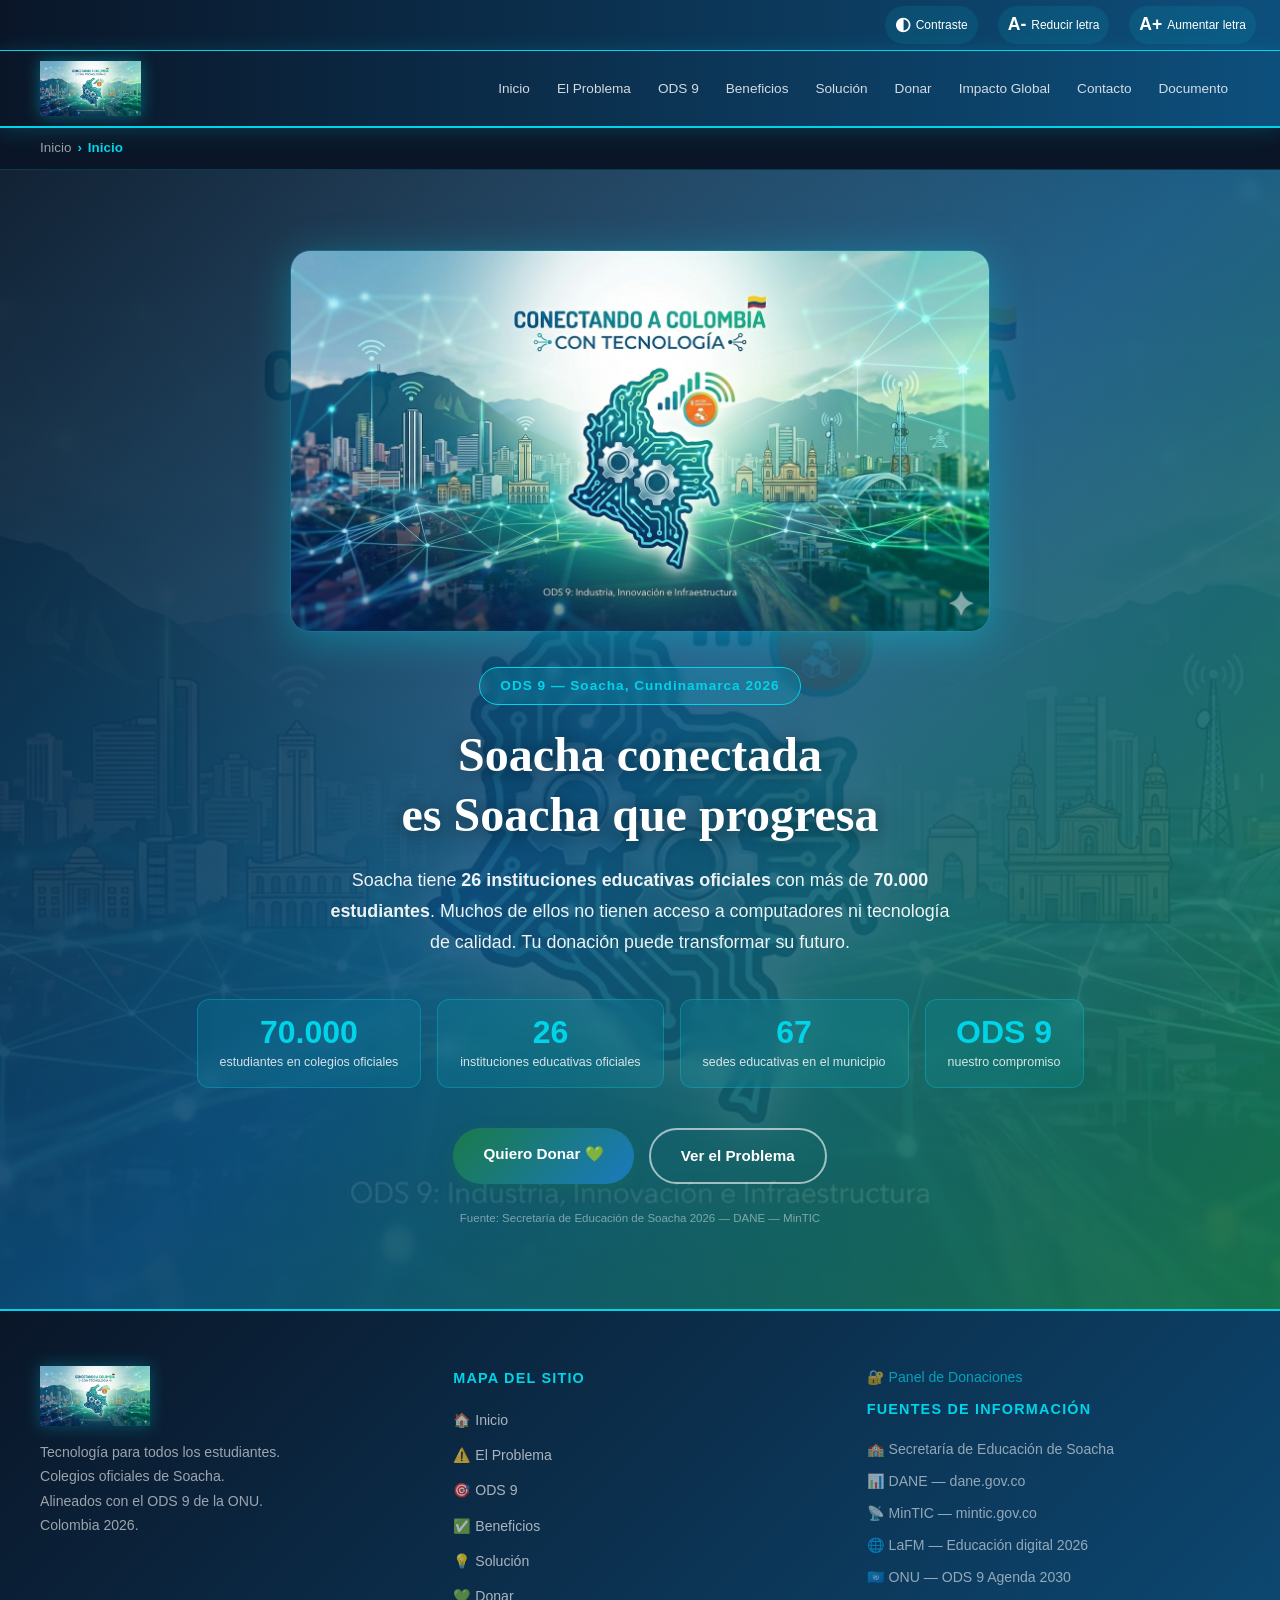
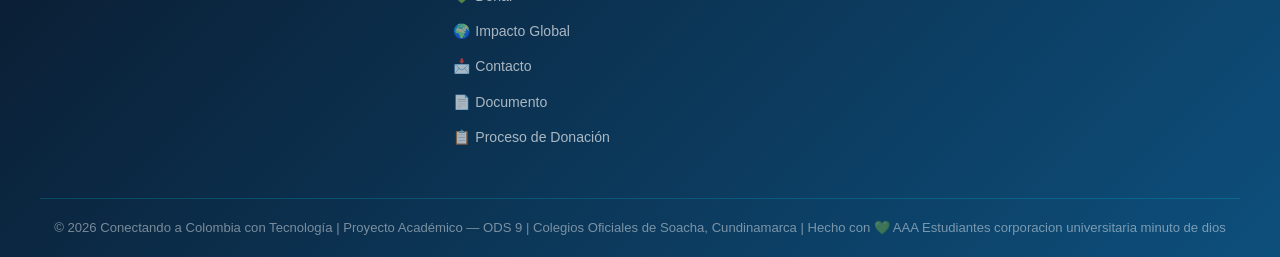
==== commit b0ae464d: "Carga version final del proyecto" ====
--- a/index.html
+++ b/index.html
@@ -12,673 +12,208 @@
 </head>
 <body>
 
-  <!-- ===== BARRA DE ACCESIBILIDAD ===== -->
-  <div class="accesibilidad-bar" role="toolbar" aria-label="Opciones de accesibilidad">
-    <span>Tamaño de texto:</span>
-    <button onclick="cambiarFuente(-1)" aria-label="Reducir tamaño de fuente">A-</button>
-    <button onclick="cambiarFuente(0)"  aria-label="Tamaño de fuente normal">A</button>
-    <button onclick="cambiarFuente(1)"  aria-label="Aumentar tamaño de fuente">A+</button>
-  </div>
-
-  <!-- ===== HEADER Y NAVEGACIÓN ===== -->
+  <!--  MENÚ DE ACCESIBILIDAD -->
+  <div id="menu-accesibilidad" class="menu-accesibilidad">
+    <ul class="lista-accesibilidad">
+      <li><a id="boton-contraste" href="#"><span>◐</span><span> Contraste</span></a></li>
+      <li><a id="boton-reducir" href="#"><span>A-</span><span> Reducir letra</span></a></li>
+      <li><a id="boton-aumentar" href="#"><span>A+</span><span> Aumentar letra</span></a></li>
+    </ul>
+  </div>
+
+  <!-- HEADER Y NAVEGACIÓN -->
   <header class="header-principal">
     <div class="logo">
-      <img src="assets/imagenes/logo1.png"
-           alt="Conectando a Colombia con Tecnología"
-           class="logo-img">
+      <img src="assets/imagenes/logo1.png" alt="Conectando a Colombia con Tecnología" class="logo-img">
     </div>
-
-    <button class="menu-toggle"
-            aria-label="Abrir menú de navegación"
-            aria-expanded="false"
-            onclick="toggleMenu()">☰</button>
-
-    <nav class="nav-principal" role="navigation" aria-label="Navegación principal">
-      <a href="#" onclick="navegarA('inicio');     return false;">Inicio</a>
-      <a href="#" onclick="navegarA('problema');   return false;">El Problema</a>
-      <a href="#" onclick="navegarA('ods9');       return false;">ODS 9</a>
+    <button class="menu-toggle" aria-label="Abrir menú" aria-expanded="false" onclick="toggleMenu()">☰</button>
+    <nav class="nav-principal">
+      <a href="#" onclick="navegarA('inicio'); return false;">Inicio</a>
+      <a href="#" onclick="navegarA('problema'); return false;">El Problema</a>
+      <a href="#" onclick="navegarA('ods9'); return false;">ODS 9</a>
       <a href="#" onclick="navegarA('beneficios'); return false;">Beneficios</a>
-      <a href="#" onclick="navegarA('solucion');   return false;">Solución</a>
-      <a href="#" onclick="navegarA('donar');      return false;">Donar</a>
-      <a href="#" onclick="navegarA('impacto');    return false;">Impacto Global</a>
-      <a href="#" onclick="navegarA('contacto');   return false;">Contacto</a>
-      <a href="#" onclick="navegarA('documento');  return false;">Documento</a>
+      <a href="#" onclick="navegarA('solucion'); return false;">Solución</a>
+      <a href="#" onclick="navegarA('donar'); return false;">Donar</a>
+      <a href="#" onclick="navegarA('impacto'); return false;">Impacto Global</a>
+      <a href="#" onclick="navegarA('contacto'); return false;">Contacto</a>
+      <a href="#" onclick="navegarA('documento'); return false;">Documento</a>
     </nav>
   </header>
 
-  <!-- ===== MIGAS DE PAN ===== -->
-  <nav class="migas-pan" aria-label="Ruta de navegación">
+  <!--  MIGAS DE PAN -->
+  <nav class="migas-pan">
     <ol>
       <li><a href="#" onclick="navegarA('inicio'); return false;">Inicio</a></li>
       <li id="miga-actual" aria-current="page">Inicio</li>
     </ol>
   </nav>
 
-  <!-- ===== CONTENIDO PRINCIPAL ===== -->
-  <main id="contenido-principal" role="main">
-
-    <!-- ═══ SECCIÓN 1: INICIO ═══ -->
-    <section id="inicio" class="seccion activa" aria-labelledby="titulo-inicio">
+  <!-- CONTENIDO PRINCIPAL -->
+  <main id="contenido-principal">
+
+    <!-- SECCIÓN 1: INICIO -->
+    <section id="inicio" class="seccion activa">
       <div class="hero-contenido">
-
-        <img src="assets/imagenes/logo1.png"
-             alt="Conectando a Colombia con Tecnología — ODS 9"
-             class="hero-logo">
-
+        <img src="assets/imagenes/logo1.png" alt="Conectando a Colombia con Tecnología — ODS 9" class="hero-logo">
         <div class="hero-badge">ODS 9 — Soacha, Cundinamarca 2026</div>
-
-        <h1 id="titulo-inicio">
-          Soacha conectada<br>es Soacha que progresa
-        </h1>
-
-        <p class="hero-subtitulo">
-          Soacha tiene <strong>26 instituciones educativas oficiales</strong> con más de
-          <strong>70.000 estudiantes</strong>. Muchos de ellos no tienen acceso a computadores
-          ni tecnología de calidad. Tu donación puede transformar su futuro.
-        </p>
-
-        <div class="hero-stats" role="list">
-          <div class="stat" role="listitem">
-            <span class="stat-numero">70.000</span>
-            <span class="stat-texto">estudiantes en colegios oficiales</span>
+        <h1>Soacha conectada<br>es Soacha que progresa</h1>
+        <p class="hero-subtitulo">Soacha tiene <strong>26 instituciones educativas oficiales</strong> con más de <strong>70.000 estudiantes</strong>. Muchos de ellos no tienen acceso a computadores ni tecnología de calidad. Tu donación puede transformar su futuro.</p>
+        <div class="hero-stats">
+          <div class="stat"><span class="stat-numero">70.000</span><span class="stat-texto">estudiantes en colegios oficiales</span></div>
+          <div class="stat"><span class="stat-numero">26</span><span class="stat-texto">instituciones educativas oficiales</span></div>
+          <div class="stat"><span class="stat-numero">67</span><span class="stat-texto">sedes educativas en el municipio</span></div>
+          <div class="stat"><span class="stat-numero">ODS 9</span><span class="stat-texto">nuestro compromiso</span></div>
+        </div>
+        <div class="hero-botones">
+          <a href="#" class="btn-principal" onclick="navegarA('donar'); return false;">Quiero Donar 💚</a>
+          <a href="#" class="btn-secundario" onclick="navegarA('problema'); return false;">Ver el Problema</a>
+        </div>
+        <p class="hero-fuente">Fuente: Secretaría de Educación de Soacha 2026 — DANE — MinTIC</p>
+      </div>
+    </section>
+
+    <!-- SECCIÓN 2: EL PROBLEMA -->
+    <section id="problema" class="seccion">
+      <h2>La Brecha Digital en los Colegios de Soacha</h2>
+      <p class="seccion-subtitulo">Miles de estudiantes soachunos no tienen acceso a tecnología de calidad para su formación académica</p>
+      <div class="problema-stats">
+        <div class="prob-stat critico"><span class="prob-numero">70.000</span><span class="prob-dept">Estudiantes</span><span class="prob-label">en colegios oficiales</span></div>
+        <div class="prob-stat critico"><span class="prob-numero">4.200</span><span class="prob-dept">Cupos faltantes</span><span class="prob-label">cada año escolar</span></div>
+        <div class="prob-stat grave"><span class="prob-numero">67</span><span class="prob-dept">Sedes educativas</span><span class="prob-label">con necesidades tech</span></div>
+        <div class="prob-stat grave"><span class="prob-numero">26</span><span class="prob-dept">IE Oficiales</span><span class="prob-label">requieren equipos</span></div>
+      </div>
+      <div class="cards-container">
+        <div class="card"><span class="card-icono">💻</span><h3>Sin Dispositivos</h3><p>Muchos estudiantes de Soacha nunca han tocado un computador portátil. El rector del colegio Turbay Ayala confirmó que la <strong>baja apropiación tecnológica</strong> por condiciones económicas es la principal barrera.</p><span class="card-fuente">Fuente: LaFM — Educación digital en regiones, marzo 2026</span></div>
+        <div class="card"><span class="card-icono">📡</span><h3>Conectividad Insuficiente</h3><p>Durante años, los colegios de Soacha tuvieron velocidades de internet de apenas <strong>10 a 30 Mbps</strong>, insuficientes para clases digitales simultáneas.</p><span class="card-fuente">Fuente: Gobernación de Cundinamarca — Conectividad escolar 2025</span></div>
+        <div class="card"><span class="card-icono">🏚️</span><h3>Centros Digitales Abandonados</h3><p>Centros digitales implementados en colegios de Soacha con apoyo del MinTIC <strong>quedaron en abandono</strong> por falta de mantenimiento.</p><span class="card-fuente">Fuente: Noticias Día a Día — Centros digitales Cundinamarca 2025</span></div>
+        <div class="card"><span class="card-icono">👨‍👩‍👧</span><h3>Familias Vulnerables</h3><p>Soacha es uno de los municipios más poblados de Colombia con alta concentración de familias en condición de vulnerabilidad, lo que impide a los estudiantes tener <strong>tecnología en casa</strong>.</p><span class="card-fuente">Fuente: Secretaría de Educación de Soacha 2026</span></div>
+        <div class="card"><span class="card-icono">📚</span><h3>Desigualdad Educativa</h3><p>Estudiantes de colegios privados tienen acceso pleno a tecnología mientras los <strong>70.000 estudiantes</strong> de colegios oficiales de Soacha compiten con recursos digitales limitados.</p><span class="card-fuente">Fuente: Perfil Sector Educativo Soacha 2024-2027</span></div>
+        <div class="card"><span class="card-icono">🎓</span><h3>Impacto en el Futuro</h3><p>Jóvenes que terminan bachillerato en Soacha <strong>sin saber usar un computador</strong> quedan en desventaja para el mercado laboral y la educación superior.</p><span class="card-fuente">Fuente: LaFM — Educación digital en regiones, marzo 2026</span></div>
+      </div>
+    </section>
+
+    <!-- SECCIÓN 3: ODS 9 -->
+    <section id="ods9" class="seccion">
+      <h2>ODS 9 — Industria, Innovación e Infraestructura</h2>
+      <p class="seccion-subtitulo">Por qué la tecnología educativa en Soacha es un asunto de desarrollo sostenible</p>
+      <div class="ods-contenido">
+        <div class="ods-badge-grande"><span class="ods-numero">9</span><span class="ods-nombre">Industria, Innovación e Infraestructura</span><span class="ods-org">ONU — Agenda 2030</span></div>
+        <div class="ods-info">
+          <div class="ods-descripcion"><h3>¿Qué es el ODS 9 y cómo aplica en Soacha?</h3><p>El ODS 9 busca construir infraestructuras resilientes, promover la industrialización inclusiva y fomentar la innovación tecnológica. En Soacha, esto se traduce en garantizar que los <strong>70.000 estudiantes</strong> de colegios oficiales tengan acceso real a herramientas tecnológicas para su formación, sin importar su condición económica.</p></div>
+          <div class="ods-metas"><h3>Metas que abordamos en Soacha</h3>
+            <div class="meta-item"><span class="meta-codigo">9.1</span><p>Desarrollar infraestructura tecnológica de calidad en los colegios oficiales de Soacha para apoyar el bienestar educativo de todos los estudiantes con acceso equitativo.</p></div>
+            <div class="meta-item"><span class="meta-codigo">9.4</span><p>Modernizar la infraestructura tecnológica de las 26 instituciones educativas oficiales, priorizando las sedes con mayor necesidad en comunas vulnerables.</p></div>
+            <div class="meta-item"><span class="meta-codigo">9.c</span><p>Aumentar el acceso a las tecnologías de la información en los colegios de Soacha para garantizar que ningún estudiante quede excluido de la era digital.</p></div>
           </div>
-          <div class="stat" role="listitem">
-            <span class="stat-numero">26</span>
-            <span class="stat-texto">instituciones educativas oficiales</span>
-          </div>
-          <div class="stat" role="listitem">
-            <span class="stat-numero">67</span>
-            <span class="stat-texto">sedes educativas en el municipio</span>
-          </div>
-          <div class="stat" role="listitem">
-            <span class="stat-numero">ODS 9</span>
-            <span class="stat-texto">nuestro compromiso</span>
-          </div>
-        </div>
-
-        <div class="hero-botones">
-          <a href="#" class="btn-principal"  onclick="navegarA('donar');   return false;">Quiero Donar 💚</a>
-          <a href="#" class="btn-secundario" onclick="navegarA('problema');return false;">Ver el Problema</a>
-        </div>
-
-        <p class="hero-fuente">
-          Fuente: Secretaría de Educación de Soacha 2026 — DANE — MinTIC
-        </p>
-      </div>
-    </section>
-
-    <!-- ═══ SECCIÓN 2: EL PROBLEMA ═══ -->
-    <section id="problema" class="seccion" aria-labelledby="titulo-problema">
-      <h2 id="titulo-problema">La Brecha Digital en los Colegios de Soacha</h2>
-      <p class="seccion-subtitulo">
-        Miles de estudiantes soachunos no tienen acceso a tecnología de calidad
-        para su formación académica
-      </p>
-
-      <div class="problema-stats">
-        <div class="prob-stat critico">
-          <span class="prob-numero">70.000</span>
-          <span class="prob-dept">Estudiantes</span>
-          <span class="prob-label">en colegios oficiales</span>
-        </div>
-        <div class="prob-stat critico">
-          <span class="prob-numero">4.200</span>
-          <span class="prob-dept">Cupos faltantes</span>
-          <span class="prob-label">cada año escolar</span>
-        </div>
-        <div class="prob-stat grave">
-          <span class="prob-numero">67</span>
-          <span class="prob-dept">Sedes educativas</span>
-          <span class="prob-label">con necesidades tech</span>
-        </div>
-        <div class="prob-stat grave">
-          <span class="prob-numero">26</span>
-          <span class="prob-dept">IE Oficiales</span>
-          <span class="prob-label">requieren equipos</span>
-        </div>
-      </div>
-
-      <div class="cards-container">
-        <div class="card" role="article">
-          <span class="card-icono" aria-hidden="true">💻</span>
-          <h3>Sin Dispositivos</h3>
-          <p>Muchos estudiantes de Soacha nunca han tocado un computador portátil.
-             El rector del colegio Turbay Ayala confirmó que la <strong>baja apropiación
-             tecnológica</strong> por condiciones económicas es la principal barrera.</p>
-          <span class="card-fuente">Fuente: LaFM — Educación digital en regiones, marzo 2026</span>
-        </div>
-        <div class="card" role="article">
-          <span class="card-icono" aria-hidden="true">📡</span>
-          <h3>Conectividad Insuficiente</h3>
-          <p>Durante años, los colegios de Soacha tuvieron velocidades de internet
-             de apenas <strong>10 a 30 Mbps</strong>, insuficientes para clases
-             digitales simultáneas con múltiples estudiantes.</p>
-          <span class="card-fuente">Fuente: Gobernación de Cundinamarca — Conectividad escolar 2025</span>
-        </div>
-        <div class="card" role="article">
-          <span class="card-icono" aria-hidden="true">🏚️</span>
-          <h3>Centros Digitales Abandonados</h3>
-          <p>Centros digitales implementados en colegios de Soacha con apoyo del
-             MinTIC <strong>quedaron en abandono</strong> por falta de mantenimiento
-             y recursos para sostenerlos.</p>
-          <span class="card-fuente">Fuente: Noticias Día a Día — Centros digitales Cundinamarca 2025</span>
-        </div>
-        <div class="card" role="article">
-          <span class="card-icono" aria-hidden="true">👨‍👩‍👧</span>
-          <h3>Familias Vulnerables</h3>
-          <p>Soacha es uno de los municipios más poblados de Colombia con alta
-             concentración de familias en condición de vulnerabilidad, lo que impide
-             a los estudiantes tener <strong>tecnología en casa</strong>.</p>
-          <span class="card-fuente">Fuente: Secretaría de Educación de Soacha 2026</span>
-        </div>
-        <div class="card" role="article">
-          <span class="card-icono" aria-hidden="true">📚</span>
-          <h3>Desigualdad Educativa</h3>
-          <p>Estudiantes de colegios privados tienen acceso pleno a tecnología
-             mientras los <strong>70.000 estudiantes</strong> de colegios oficiales
-             de Soacha compiten con recursos digitales limitados y equipos obsoletos.</p>
-          <span class="card-fuente">Fuente: Perfil Sector Educativo Soacha 2024-2027</span>
-        </div>
-        <div class="card" role="article">
-          <span class="card-icono" aria-hidden="true">🎓</span>
-          <h3>Impacto en el Futuro</h3>
-          <p>Jóvenes que terminan bachillerato en Soacha <strong>sin saber usar
-             un computador</strong> quedan en desventaja para el mercado laboral
-             y el acceso a educación superior tecnológica.</p>
-          <span class="card-fuente">Fuente: LaFM — Educación digital en regiones, marzo 2026</span>
-        </div>
-      </div>
-    </section>
-
-    <!-- ═══ SECCIÓN 3: ODS 9 ═══ -->
-    <section id="ods9" class="seccion" aria-labelledby="titulo-ods9">
-      <h2 id="titulo-ods9">ODS 9 — Industria, Innovación e Infraestructura</h2>
-      <p class="seccion-subtitulo">
-        Por qué la tecnología educativa en Soacha es un asunto de desarrollo sostenible
-      </p>
-
-      <div class="ods-contenido">
-        <div class="ods-badge-grande" aria-label="Objetivo de Desarrollo Sostenible número 9">
-          <span class="ods-numero">9</span>
-          <span class="ods-nombre">Industria, Innovación e Infraestructura</span>
-          <span class="ods-org">ONU — Agenda 2030</span>
-        </div>
-
-        <div class="ods-info">
-          <div class="ods-descripcion">
-            <h3>¿Qué es el ODS 9 y cómo aplica en Soacha?</h3>
-            <p>El ODS 9 busca construir infraestructuras resilientes, promover la
-            industrialización inclusiva y fomentar la innovación tecnológica. En Soacha,
-            esto se traduce en garantizar que los <strong>70.000 estudiantes</strong>
-            de colegios oficiales tengan acceso real a herramientas tecnológicas para
-            su formación, sin importar su condición económica.</p>
-          </div>
-
-          <div class="ods-metas">
-            <h3>Metas que abordamos en Soacha</h3>
-            <div class="meta-item">
-              <span class="meta-codigo">9.1</span>
-              <p>Desarrollar infraestructura tecnológica de calidad en los colegios
-                 oficiales de Soacha para apoyar el bienestar educativo de todos
-                 los estudiantes con acceso equitativo.</p>
-            </div>
-            <div class="meta-item">
-              <span class="meta-codigo">9.4</span>
-              <p>Modernizar la infraestructura tecnológica de las 26 instituciones
-                 educativas oficiales, priorizando las sedes con mayor necesidad
-                 en comunas vulnerables.</p>
-            </div>
-            <div class="meta-item">
-              <span class="meta-codigo">9.c</span>
-              <p>Aumentar el acceso a las tecnologías de la información en los
-                 colegios de Soacha para garantizar que ningún estudiante quede
-                 excluido de la era digital.</p>
-            </div>
-          </div>
-
-          <div class="ods-colombia">
-            <h3>Soacha y el ODS 9 en 2026</h3>
-            <ul role="list">
-              <li>🔹 <strong>70.000</strong> estudiantes en instituciones educativas oficiales</li>
-              <li>🔹 <strong>26</strong> colegios oficiales con <strong>67 sedes</strong> en todo el municipio</li>
-              <li>🔹 Centros digitales <strong>abandonados</strong> por falta de mantenimiento</li>
-              <li>🔹 Baja apropiación tecnológica confirmada por rectores de colegios</li>
-              <li>🔹 Meta nacional: <strong>100%</strong> de colegios con internet en 2026</li>
-            </ul>
-            <span class="card-fuente">Fuente: Secretaría de Educación Soacha; MinTIC; LaFM 2026</span>
-          </div>
-        </div>
-      </div>
-    </section>
-
-    <!-- ═══ SECCIÓN 4: BENEFICIOS ═══ -->
-    <section id="beneficios" class="seccion seccion-oscura" aria-labelledby="titulo-beneficios">
-      <h2 id="titulo-beneficios">¿Qué gana Soacha con tecnología en sus colegios?</h2>
-      <p class="seccion-subtitulo subtitulo-claro">
-        Cada dispositivo donado multiplica las oportunidades de miles de estudiantes soachunos
-      </p>
-
+          <div class="ods-colombia"><h3>Soacha y el ODS 9 en 2026</h3><ul><li>🔹 <strong>70.000</strong> estudiantes en instituciones educativas oficiales</li><li>🔹 <strong>26</strong> colegios oficiales con <strong>67 sedes</strong> en todo el municipio</li><li>🔹 Centros digitales <strong>abandonados</strong> por falta de mantenimiento</li><li>🔹 Baja apropiación tecnológica confirmada por rectores de colegios</li><li>🔹 Meta nacional: <strong>100%</strong> de colegios con internet en 2026</li></ul><span class="card-fuente">Fuente: Secretaría de Educación Soacha; MinTIC; LaFM 2026</span></div>
+        </div>
+      </div>
+    </section>
+
+    <!-- SECCIÓN 4: BENEFICIOS -->
+    <section id="beneficios" class="seccion seccion-oscura">
+      <h2>¿Qué gana Soacha con tecnología en sus colegios?</h2>
+      <p class="seccion-subtitulo subtitulo-claro">Cada dispositivo donado multiplica las oportunidades de miles de estudiantes soachunos</p>
       <div class="beneficios-grid">
-        <div class="beneficio-item">
-          <span class="beneficio-icono" aria-hidden="true">📈</span>
-          <h3>Mejores Resultados Académicos</h3>
-          <p>Estudiantes con acceso a tecnología mejoran su desempeño en pruebas Saber y
-             tienen <strong>mayor probabilidad</strong> de acceder a educación superior.</p>
-        </div>
-        <div class="beneficio-item">
-          <span class="beneficio-icono" aria-hidden="true">💼</span>
-          <h3>Empleabilidad Futura</h3>
-          <p>Colombia enfrenta una brecha de más de <strong>85.000 profesionales</strong>
-             en tecnología. Los estudiantes de Soacha pueden llenar ese vacío si
-             se forman desde el colegio.</p>
-        </div>
-        <div class="beneficio-item">
-          <span class="beneficio-icono" aria-hidden="true">🎓</span>
-          <h3>Acceso a Educación Superior</h3>
-          <p>Soacha ya tiene <strong>8 instituciones de educación superior</strong>.
-             Estudiantes con competencias digitales pueden aprovechar mejor
-             estas oportunidades universitarias.</p>
-        </div>
-        <div class="beneficio-item">
-          <span class="beneficio-icono" aria-hidden="true">🏘️</span>
-          <h3>Desarrollo Comunitario</h3>
-          <p>Un estudiante conectado lleva el conocimiento a su familia. Las competencias
-             digitales se <strong>multiplican en la comunidad</strong> y reducen
-             la desigualdad en el municipio.</p>
-        </div>
-        <div class="beneficio-item">
-          <span class="beneficio-icono" aria-hidden="true">🔬</span>
-          <h3>Soacha STEM+</h3>
-          <p>Soacha tiene una visión de convertirse en <strong>territorio STEM+</strong>.
-             Donar tecnología a sus colegios es apoyar directamente esa transformación
-             educativa y científica.</p>
-        </div>
-        <div class="beneficio-item">
-          <span class="beneficio-icono" aria-hidden="true">🤝</span>
-          <h3>Responsabilidad Social Real</h3>
-          <p>Tu empresa o entidad contribuye directamente al ODS 9 con impacto
-             <strong>medible y verificable</strong> en un municipio específico,
-             con estudiantes reales y resultados documentados.</p>
-        </div>
-      </div>
-    </section>
-
-    <!-- ═══ SECCIÓN 5: SOLUCIÓN ═══ -->
-    <section id="solucion" class="seccion" aria-labelledby="titulo-solucion">
-      <h2 id="titulo-solucion">Nuestra Solución</h2>
-      <p class="seccion-subtitulo">
-        Conectamos donantes de tecnología con los colegios oficiales de Soacha
-        que más lo necesitan
-      </p>
-
-      <div class="solucion-intro">
-        <p>Somos una plataforma web que <strong>concientiza a empresarios, entidades
-        y ciudadanos</strong> sobre la brecha tecnológica en los colegios oficiales
-        de Soacha, y facilita la <strong>donación de dispositivos tecnológicos</strong>
-        (computadores, tablets, routers, impresoras) directamente a las
-        <strong>26 instituciones educativas oficiales</strong> del municipio.</p>
-      </div>
-
+        <div class="beneficio-item"><span class="beneficio-icono">📈</span><h3>Mejores Resultados Académicos</h3><p>Estudiantes con acceso a tecnología mejoran su desempeño en pruebas Saber y tienen <strong>mayor probabilidad</strong> de acceder a educación superior.</p></div>
+        <div class="beneficio-item"><span class="beneficio-icono">💼</span><h3>Empleabilidad Futura</h3><p>Colombia enfrenta una brecha de más de <strong>85.000 profesionales</strong> en tecnología. Los estudiantes de Soacha pueden llenar ese vacío si se forman desde el colegio.</p></div>
+        <div class="beneficio-item"><span class="beneficio-icono">🎓</span><h3>Acceso a Educación Superior</h3><p>Soacha ya tiene <strong>8 instituciones de educación superior</strong>. Estudiantes con competencias digitales pueden aprovechar mejor estas oportunidades universitarias.</p></div>
+        <div class="beneficio-item"><span class="beneficio-icono">🏘️</span><h3>Desarrollo Comunitario</h3><p>Un estudiante conectado lleva el conocimiento a su familia. Las competencias digitales se <strong>multiplican en la comunidad</strong> y reducen la desigualdad en el municipio.</p></div>
+        <div class="beneficio-item"><span class="beneficio-icono">🔬</span><h3>Soacha STEM+</h3><p>Soacha tiene una visión de convertirse en <strong>territorio STEM+</strong>. Donar tecnología a sus colegios es apoyar directamente esa transformación educativa y científica.</p></div>
+        <div class="beneficio-item"><span class="beneficio-icono">🤝</span><h3>Responsabilidad Social Real</h3><p>Tu empresa o entidad contribuye directamente al ODS 9 con impacto <strong>medible y verificable</strong> en un municipio específico, con estudiantes reales y resultados documentados.</p></div>
+      </div>
+    </section>
+
+    <!-- SECCIÓN 5: SOLUCIÓN-->
+    <section id="solucion" class="seccion">
+      <h2>Nuestra Solución</h2>
+      <p class="seccion-subtitulo">Conectamos donantes de tecnología con los colegios oficiales de Soacha que más lo necesitan</p>
+      <div class="solucion-intro"><p>Somos una plataforma web que <strong>concientiza a empresarios, entidades y ciudadanos</strong> sobre la brecha tecnológica en los colegios oficiales de Soacha, y facilita la <strong>donación de dispositivos tecnológicos</strong> (computadores, tablets, routers, impresoras) directamente a las <strong>26 instituciones educativas oficiales</strong> del municipio.</p></div>
       <div class="pasos-container">
-        <div class="paso">
-          <span class="paso-numero" aria-label="Paso 1">1</span>
-          <h3>Registras tu donación</h3>
-          <p>Seleccionas el colegio de Soacha al que quieres donar y describes
-             los dispositivos disponibles en nuestro formulario validado.</p>
-        </div>
-        <div class="paso-flecha" aria-hidden="true">→</div>
-        <div class="paso">
-          <span class="paso-numero" aria-label="Paso 2">2</span>
-          <h3>Verificamos y coordinamos</h3>
-          <p>Nuestro equipo contacta al colegio seleccionado y coordina la
-             entrega directa en la institución educativa de Soacha.</p>
-        </div>
-        <div class="paso-flecha" aria-hidden="true">→</div>
-        <div class="paso">
-          <span class="paso-numero" aria-label="Paso 3">3</span>
-          <h3>Transformamos vidas</h3>
-          <p>Los estudiantes del colegio reciben los dispositivos y tú recibes
-             un certificado de donación con impacto ODS 9 documentado.</p>
-        </div>
-      </div>
-
-      <div class="solucion-extra">
-        <a href="pages/proceso-donacion.html" class="btn-principal">Ver Proceso Detallado →</a>
-      </div>
-    </section>
-
-    <!-- ═══ SECCIÓN 6: FORMULARIO DONACIÓN ═══ -->
-    <section id="donar" class="seccion" aria-labelledby="titulo-donar">
-      <h2 id="titulo-donar">Registra tu Donación</h2>
-      <p class="seccion-subtitulo">
-        Selecciona el colegio de Soacha al que quieres donar y completa el formulario
-      </p>
-
-      <form id="form-donacion"
-            class="formulario"
-            novalidate
-            aria-label="Formulario de donación de dispositivos tecnológicos">
+        <div class="paso"><span class="paso-numero">1</span><h3>Registras tu donación</h3><p>Seleccionas el colegio de Soacha al que quieres donar y describes los dispositivos disponibles en nuestro formulario validado.</p></div>
+        <div class="paso-flecha">→</div>
+        <div class="paso"><span class="paso-numero">2</span><h3>Verificamos y coordinamos</h3><p>Nuestro equipo contacta al colegio seleccionado y coordina la entrega directa en la institución educativa de Soacha.</p></div>
+        <div class="paso-flecha">→</div>
+        <div class="paso"><span class="paso-numero">3</span><h3>Transformamos vidas</h3><p>Los estudiantes del colegio reciben los dispositivos y tú recibes un certificado de donación con impacto ODS 9 documentado.</p></div>
+      </div>
+      <div class="solucion-extra"><a href="pages/proceso-donacion.html" class="btn-principal">Ver Proceso Detallado →</a></div>
+    </section>
+
+    <!-- SECCIÓN 6: FORMULARIO DONACIÓN-->
+    <section id="donar" class="seccion">
+      <h2>Registra tu Donación</h2>
+      <p class="seccion-subtitulo">Selecciona el colegio de Soacha al que quieres donar y completa el formulario</p>
+      <form id="form-donacion" class="formulario" novalidate>
         <div class="form-grid">
-
-          <div class="campo-grupo">
-            <label for="nombre-donante">Nombre completo o Razón Social *</label>
-            <input type="text" id="nombre-donante" name="nombre"
-                   placeholder="Ej: Empresa XYZ S.A.S."
-                   aria-required="true" autocomplete="organization">
-            <span class="error-msg" id="error-nombre" role="alert" aria-live="polite"></span>
-          </div>
-
-          <div class="campo-grupo">
-            <label for="email-donante">Correo Electrónico *</label>
-            <input type="email" id="email-donante" name="email"
-                   placeholder="correo@empresa.com"
-                   aria-required="true" autocomplete="email">
-            <span class="error-msg" id="error-email" role="alert" aria-live="polite"></span>
-          </div>
-
-          <div class="campo-grupo">
-            <label for="telefono-donante">Teléfono de Contacto *</label>
-            <input type="tel" id="telefono-donante" name="telefono"
-                   placeholder="Ej: +57 300 123 4567"
-                   aria-required="true" autocomplete="tel">
-            <span class="error-msg" id="error-telefono" role="alert" aria-live="polite"></span>
-          </div>
-
-          <div class="campo-grupo">
-            <label for="tipo-donante">Tipo de Donante *</label>
-            <select id="tipo-donante" name="tipo" aria-required="true">
-              <option value="">Selecciona una opción</option>
-              <option value="empresa">Empresa privada</option>
-              <option value="gobierno">Entidad gubernamental</option>
-              <option value="ong">ONG / Fundación</option>
-              <option value="persona">Persona natural</option>
-            </select>
-            <span class="error-msg" id="error-tipo" role="alert" aria-live="polite"></span>
-          </div>
-
-          <div class="campo-grupo campo-completo">
-            <label for="colegio-destino">Institución Educativa Beneficiaria *</label>
-            <select id="colegio-destino" name="colegio" aria-required="true">
-              <option value="">Selecciona el colegio de Soacha</option>
-              <optgroup label="📍 Comuna 1">
-                <option value="compartir">I.E. Compartir</option>
-                <option value="ciudad-latina">I.E. Ciudad Latina</option>
-                <option value="nuevo-compartir">I.E. Nuevo Compartir</option>
-                <option value="santa-ana">I.E. Santa Ana</option>
-              </optgroup>
-              <optgroup label="📍 Comuna 2">
-                <option value="integrado-soacha">I.E. Integrado de Soacha</option>
-                <option value="general-santander">I.E. General Santander</option>
-              </optgroup>
-              <optgroup label="📍 Comuna 3">
-                <option value="leon-xiii">I.E. León XIII</option>
-                <option value="manuela-beltran">I.E. Manuela Beltrán</option>
-                <option value="la-despensa">I.E. La Despensa</option>
-              </optgroup>
-              <optgroup label="📍 Comuna 4">
-                <option value="julio-turbay">I.E. Julio César Turbay Ayala</option>
-                <option value="gabriel-garcia">I.E. Gabriel García Márquez</option>
-                <option value="luis-carlos-galan">I.E. Luis Carlos Galán</option>
-                <option value="ciudadela-sucre">I.E. Ciudadela Sucre</option>
-                <option value="cazuca">I.E. Cazucá</option>
-                <option value="buenos-aires">I.E. Buenos Aires</option>
-              </optgroup>
-              <optgroup label="📍 Comuna 5">
-                <option value="san-mateo">I.E. San Mateo</option>
-                <option value="el-bosque">I.E. El Bosque</option>
-              </optgroup>
-              <optgroup label="📍 Comuna 6">
-                <option value="ricaurte">I.E. Ricaurte</option>
-                <option value="las-villas">I.E. Las Villas</option>
-                <option value="eduardo-santos">I.E. Eduardo Santos</option>
-              </optgroup>
-              <optgroup label="📍 Sector Rural / Corregimientos">
-                <option value="eugenio-diaz">I.E. Eugenio Díaz Castro</option>
-                <option value="san-bernardino">I.E. San Bernardino</option>
-                <option value="laguna">I.E. Laguna</option>
-                <option value="leon-xiii-rural">I.E. Rural León XIII</option>
-              </optgroup>
-              <optgroup label="📍 Colegios en Administración">
-                <option value="gimnasio-campestre">Colegio Gimnasio Campestre (Administrado)</option>
-                <option value="cualquier-colegio">Donde más se necesite (decisión del equipo)</option>
-              </optgroup>
-            </select>
-            <span class="error-msg" id="error-colegio" role="alert" aria-live="polite"></span>
-          </div>
-
-          <div class="campo-grupo campo-completo">
-            <label for="dispositivos">Dispositivos a Donar *</label>
-            <textarea id="dispositivos" name="dispositivos" rows="3"
-                      placeholder="Ej: 10 computadores portátiles Dell, 5 tablets Samsung, 2 routers, 1 impresora HP..."
-                      aria-required="true"></textarea>
-            <span class="error-msg" id="error-dispositivos" role="alert" aria-live="polite"></span>
-          </div>
-
-          <div class="campo-grupo">
-            <label for="ciudad-donante">Ciudad de donde proviene la donación *</label>
-            <input type="text" id="ciudad-donante" name="ciudad"
-                   placeholder="Ej: Bogotá, Soacha, Medellín..."
-                   aria-required="true">
-            <span class="error-msg" id="error-ciudad" role="alert" aria-live="polite"></span>
-          </div>
-
-          <div class="campo-grupo">
-            <label for="cantidad-dispositivos">Cantidad aproximada de dispositivos *</label>
-            <input type="text" id="cantidad-dispositivos" name="cantidad"
-                   placeholder="Ej: 5, 10, 20 equipos..."
-                   aria-required="true">
-            <span class="error-msg" id="error-cantidad" role="alert" aria-live="polite"></span>
-          </div>
-
-        </div>
-
-        <div class="form-submit">
-          <input type="hidden" id="tipo-donante-texto" name="tipo_donante_texto" value="">
-          <input type="hidden" id="colegio-destino-texto" name="colegio_destino_texto" value="">
-          <p id="estado-donacion" class="error-msg" style="text-align:center;" aria-live="polite"></p>
-          <button type="submit" class="btn-principal btn-grande" aria-label="Enviar formulario de donación">
-            💚 Registrar mi Donación
-          </button>
-        </div>
+          <div class="campo-grupo"><label for="nombre-donante">Nombre completo o Razón Social *</label><input type="text" id="nombre-donante" placeholder="Ej: Empresa XYZ S.A.S."><span class="error-msg" id="error-nombre"></span></div>
+          <div class="campo-grupo"><label for="email-donante">Correo Electrónico *</label><input type="email" id="email-donante" placeholder="correo@empresa.com"><span class="error-msg" id="error-email"></span></div>
+          <div class="campo-grupo"><label for="telefono-donante">Teléfono de Contacto *</label><input type="tel" id="telefono-donante" placeholder="+57 300 123 4567"><span class="error-msg" id="error-telefono"></span></div>
+          <div class="campo-grupo"><label for="tipo-donante">Tipo de Donante *</label><select id="tipo-donante"><option value="">Selecciona</option><option value="empresa">Empresa privada</option><option value="gobierno">Entidad gubernamental</option><option value="ong">ONG / Fundación</option><option value="persona">Persona natural</option></select><span class="error-msg" id="error-tipo"></span></div>
+          <div class="campo-grupo campo-completo"><label for="colegio-destino">Institución Educativa Beneficiaria *</label><select id="colegio-destino"><option value="">Selecciona el colegio de Soacha</option><optgroup label="📍 Comuna 1"><option value="compartir">I.E. Compartir</option><option value="ciudad-latina">I.E. Ciudad Latina</option><option value="nuevo-compartir">I.E. Nuevo Compartir</option><option value="santa-ana">I.E. Santa Ana</option></optgroup><optgroup label="📍 Comuna 2"><option value="integrado-soacha">I.E. Integrado de Soacha</option><option value="general-santander">I.E. General Santander</option></optgroup><optgroup label="📍 Comuna 3"><option value="leon-xiii">I.E. León XIII</option><option value="manuela-beltran">I.E. Manuela Beltrán</option><option value="la-despensa">I.E. La Despensa</option></optgroup><optgroup label="📍 Comuna 4"><option value="julio-turbay">I.E. Julio César Turbay Ayala</option><option value="gabriel-garcia">I.E. Gabriel García Márquez</option><option value="luis-carlos-galan">I.E. Luis Carlos Galán</option><option value="ciudadela-sucre">I.E. Ciudadela Sucre</option><option value="cazuca">I.E. Cazucá</option><option value="buenos-aires">I.E. Buenos Aires</option></optgroup><optgroup label="📍 Comuna 5"><option value="san-mateo">I.E. San Mateo</option><option value="el-bosque">I.E. El Bosque</option></optgroup><optgroup label="📍 Comuna 6"><option value="ricaurte">I.E. Ricaurte</option><option value="las-villas">I.E. Las Villas</option><option value="eduardo-santos">I.E. Eduardo Santos</option></optgroup><optgroup label="📍 Sector Rural"><option value="eugenio-diaz">I.E. Eugenio Díaz Castro</option><option value="san-bernardino">I.E. San Bernardino</option><option value="laguna">I.E. Laguna</option><option value="leon-xiii-rural">I.E. Rural León XIII</option></optgroup><optgroup label="📍 Colegios en Administración"><option value="gimnasio-campestre">Colegio Gimnasio Campestre</option><option value="cualquier-colegio">Donde más se necesite</option></optgroup></select><span class="error-msg" id="error-colegio"></span></div>
+          <div class="campo-grupo campo-completo"><label for="dispositivos">Dispositivos a Donar *</label><textarea id="dispositivos" rows="3" placeholder="Ej: 10 computadores portátiles Dell, 5 tablets Samsung..."></textarea><span class="error-msg" id="error-dispositivos"></span></div>
+          <div class="campo-grupo"><label for="ciudad-donante">Ciudad de origen *</label><input type="text" id="ciudad-donante" placeholder="Ej: Bogotá, Soacha..."><span class="error-msg" id="error-ciudad"></span></div>
+          <div class="campo-grupo"><label for="cantidad-dispositivos">Cantidad aproximada *</label><input type="text" id="cantidad-dispositivos" placeholder="Ej: 5, 10, 20 equipos"><span class="error-msg" id="error-cantidad"></span></div>
+        </div>
+        <div class="form-submit"><button type="submit" class="btn-principal btn-grande">💚 Registrar mi Donación</button></div>
       </form>
     </section>
 
-    <!-- ═══ SECCIÓN 7: IMPACTO GLOBAL (API) ═══ -->
-    <section id="impacto" class="seccion" aria-labelledby="titulo-impacto">
-      <h2 id="titulo-impacto">Impacto Global</h2>
-      <p class="seccion-subtitulo">
-        La brecha digital educativa no es solo un problema de Soacha —
-        es un desafío mundial. Explora los datos de cualquier país.
-      </p>
-
-      <div class="api-intro">
-        <p>Lo que pasa en los colegios de Soacha es un reflejo de una crisis global.
-           Busca cualquier país y descubre cómo la falta de tecnología afecta
-           la educación en todo el mundo. Juntos podemos construir un futuro
-           más conectado e inclusivo.</p>
-      </div>
-
-      <div class="api-controles">
-        <label for="buscar-pais" class="sr-only">Buscar país</label>
-        <input type="text" id="buscar-pais"
-               placeholder="🔍 Ej: Colombia, Brasil, México, Nigeria..."
-               aria-label="Ingresa el nombre de un país para ver sus datos">
-        <button onclick="buscarPais()" class="btn-principal" aria-label="Buscar datos del país">
-          Buscar País
-        </button>
-      </div>
-
-      <div id="resultado-api"
-           class="resultado-api"
-           aria-live="polite"
-           aria-atomic="true"
-           role="region"
-           aria-label="Resultado de búsqueda de país">
-        <p class="api-placeholder">🌍 Ingresa el nombre de un país para ver su información</p>
-      </div>
-    </section>
-
-    <!-- ═══ SECCIÓN 8: CONTACTO ═══ -->
-    <section id="contacto" class="seccion" aria-labelledby="titulo-contacto">
-      <h2 id="titulo-contacto">Contáctanos</h2>
-      <p class="seccion-subtitulo">
-        ¿Eres empresario, directivo o ciudadano de Soacha y quieres saber más?
-        Escríbenos
-      </p>
-
-      <form  id="form-contacto"
-      class="formulario"
-      action="https://formsubmit.co/conectandoalmundocontecnologia@outlook.com"
-      method="POST"
-      aria-label="Formulario de contacto">
+    <!-- SECCIÓN 7: IMPACTO GLOBAL-->
+<section id="impacto" class="seccion">
+  <h2>Impacto Global — Brecha Digital Educativa</h2>
+  <p class="seccion-subtitulo">Lo que viven los estudiantes de Soacha es un reflejo de una crisis mundial. Consulta los datos reales del Banco Mundial para cualquier país.</p>
+  <div class="api-intro">
+    <p>Ingresa el nombre de un país y compara sus indicadores educativos y digitales con los de Colombia. Datos oficiales de la <strong>API del Banco Mundial — ODS 9</strong>.</p>
+  </div>
+  <div class="api-controles">
+    <label for="buscar-pais" class="sr-only">Buscar país</label>
+    <input type="text" id="buscar-pais" placeholder="🔍 Ej: Colombia, Brasil, México, Argentina...">
+    <button onclick="buscarIndicadoresPais()" class="btn-principal">Consultar Banco Mundial</button>
+  </div>
+  <div id="resultado-api" class="resultado-api" aria-live="polite">
+    <p class="api-placeholder">🌍 Ingresa el nombre de un país para ver sus indicadores de brecha digital y educación</p>
+  </div>
+</section>
+
+    <!-- SECCIÓN 8: CONTACTO-->
+    <section id="contacto" class="seccion">
+      <h2>Contáctanos</h2>
+      <p class="seccion-subtitulo">¿Eres empresario, directivo o ciudadano de Soacha y quieres saber más? Escríbenos</p>
+      <form id="form-contacto" class="formulario" action="https://formsubmit.co/conectandoalmundocontecnologia@outlook.com" method="POST">
         <div class="form-grid">
-
-          <div class="campo-grupo">
-            <label for="nombre-contacto">Nombre Completo *</label>
-            <input type="text" id="nombre-contacto" name="nombre"
-                   placeholder="Tu nombre completo"
-                   aria-required="true" autocomplete="name">
-            <span class="error-msg" id="error-nombre-contacto" role="alert" aria-live="polite"></span>
-          </div>
-
-          <div class="campo-grupo">
-            <label for="email-contacto">Correo Electrónico *</label>
-            <input type="email" id="email-contacto" name="email"
-                   placeholder="tu@correo.com"
-                   aria-required="true" autocomplete="email">
-            <span class="error-msg" id="error-email-contacto" role="alert" aria-live="polite"></span>
-          </div>
-
-          <div class="campo-grupo campo-completo">
-            <label for="asunto-contacto">Asunto *</label>
-            <input type="text" id="asunto-contacto" name="asunto"
-                   placeholder="¿En qué podemos ayudarte?"
-                   aria-required="true">
-            <span class="error-msg" id="error-asunto-contacto" role="alert" aria-live="polite"></span>
-          </div>
-
-          <div class="campo-grupo campo-completo">
-            <label for="mensaje-contacto">Mensaje *</label>
-            <textarea id="mensaje-contacto" name="mensaje" rows="5"
-                      placeholder="Escribe tu mensaje aquí..."
-                      aria-required="true"></textarea>
-            <span class="error-msg" id="error-mensaje-contacto" role="alert" aria-live="polite"></span>
-          </div>
-
-        </div>
-
- <div class="form-submit">
-    <input type="hidden" name="_subject" value="Nuevo mensaje desde contacto">
-    <input type="hidden" name="_captcha" value="false">
-    <input type="hidden" name="_autoresponse" value="Gracias por contactarnos. Pronto nos comunicaremos contigo.">
-
-    <button type="submit" class="btn-principal btn-grande" aria-label="Enviar mensaje de contacto">
-        Enviar Mensaje 📩
-    </button>
-</div>
-      </form>
-    </section>
-
-    <!-- ═══ SECCIÓN 9: DOCUMENTO ═══ -->
-    <section id="documento" class="seccion" aria-labelledby="titulo-documento">
-      <h2 id="titulo-documento">Documento del Proyecto</h2>
-      <p class="seccion-subtitulo">
-        Justificación oficial del proyecto — ODS 9 Soacha 2026
-      </p>
-
+          <div class="campo-grupo"><label for="nombre-contacto">Nombre Completo *</label><input type="text" id="nombre-contacto" name="nombre" placeholder="Tu nombre completo"><span class="error-msg" id="error-nombre-contacto"></span></div>
+          <div class="campo-grupo"><label for="email-contacto">Correo Electrónico *</label><input type="email" id="email-contacto" name="email" placeholder="tu@correo.com"><span class="error-msg" id="error-email-contacto"></span></div>
+          <div class="campo-grupo campo-completo"><label for="asunto-contacto">Asunto *</label><input type="text" id="asunto-contacto" name="asunto" placeholder="¿En qué podemos ayudarte?"><span class="error-msg" id="error-asunto-contacto"></span></div>
+          <div class="campo-grupo campo-completo"><label for="mensaje-contacto">Mensaje *</label><textarea id="mensaje-contacto" name="mensaje" rows="5" placeholder="Escribe tu mensaje aquí..."></textarea><span class="error-msg" id="error-mensaje-contacto"></span></div>
+        </div>
+        <div class="form-submit"><input type="hidden" name="_subject" value="Nuevo mensaje desde contacto"><input type="hidden" name="_captcha" value="false"><input type="hidden" name="_autoresponse" value="Gracias por contactarnos."><button type="submit" class="btn-principal btn-grande">Enviar Mensaje 📩</button></div>
+      </form>
+    </section>
+
+    <!-- SECCIÓN 9: DOCUMENTO-->
+    <section id="documento" class="seccion">
+      <h2>Documento del Proyecto</h2>
+      <p class="seccion-subtitulo">Justificación oficial del proyecto — ODS 9 Soacha 2026</p>
       <div class="documento-contenedor">
-        <div class="documento-info">
-          <div class="doc-badge">
-            <span class="doc-icono">📄</span>
-            <div>
-              <h3>Justificación del Proyecto</h3>
-              <p>Conectando a Colombia con Tecnología — Colegios de Soacha — ODS 9</p>
-            </div>
-          </div>
-          <a href="assets/documento/documento.pdf"
-             download="Justificacion_Conectando_Colombia.pdf"
-             class="btn-principal"
-             aria-label="Descargar documento PDF">
-            ⬇️ Descargar PDF
-          </a>
-        </div>
-
-        <div class="pdf-visor">
-          <iframe
-            src="assets/documento/documento.pdf"
-            title="Documento de justificación del proyecto Conectando a Colombia con Tecnología"
-            aria-label="Visor del documento PDF del proyecto"
-            width="100%"
-            height="700px"
-            type="application/pdf">
-            <p>Tu navegador no puede mostrar el PDF directamente.
-               <a href="assets/documento/documento.pdf">Haz clic aquí para descargarlo</a>.
-            </p>
-          </iframe>
-        </div>
+        <div class="documento-info"><div class="doc-badge"><span class="doc-icono">📄</span><div><h3>Justificación del Proyecto</h3><p>Conectando a Colombia con Tecnología — Colegios de Soacha — ODS 9</p></div></div><a href="assets/documento/documento.pdf" download="Justificacion_Conectando_Colombia.pdf" class="btn-principal">⬇️ Descargar PDF</a></div>
+        <!-- CORRECCIÓN W3C: width y height movidos a style; eliminado contenido de fallback dentro del iframe -->
+        <div class="pdf-visor"><iframe src="assets/documento/Activida Entregable y Experencial entrega 2.pdf" title="Documento del proyecto" style="width:100%; height:700px; border:none;"></iframe></div>
       </div>
     </section>
 
   </main>
 
-  <!-- ===== FOOTER ===== -->
+  <!-- FOOTER -->
   <footer class="footer-principal">
     <div class="footer-contenido">
-
-      <div class="footer-marca">
-        <img src="assets/imagenes/logo1.png"
-             alt="Conectando a Colombia con Tecnología"
-             class="footer-logo">
-        <p>Tecnología para todos los estudiantes.<br>
-           Colegios oficiales de Soacha.<br>
-           Alineados con el ODS 9 de la ONU.<br>
-           Colombia 2026.</p>
-      </div>
-
-      <nav class="mapa-sitio" aria-label="Mapa del sitio web">
-        <h3>Mapa del Sitio</h3>
-        <ul role="list">
-          <li><a href="#" onclick="navegarA('inicio');     return false;">🏠 Inicio</a></li>
-          <li><a href="#" onclick="navegarA('problema');   return false;">⚠️ El Problema</a></li>
-          <li><a href="#" onclick="navegarA('ods9');       return false;">🎯 ODS 9</a></li>
-          <li><a href="#" onclick="navegarA('beneficios'); return false;">✅ Beneficios</a></li>
-          <li><a href="#" onclick="navegarA('solucion');   return false;">💡 Solución</a></li>
-          <li><a href="#" onclick="navegarA('donar');      return false;">💚 Donar</a></li>
-          <li><a href="#" onclick="navegarA('impacto');    return false;">🌍 Impacto Global</a></li>
-          <li><a href="#" onclick="navegarA('contacto');   return false;">📩 Contacto</a></li>
-          <li><a href="#" onclick="navegarA('documento');  return false;">📄 Documento</a></li>
-          <li><a href="pages/proceso-donacion.html">📋 Proceso de Donación</a></li>
-        </ul>
-      </nav>
-
-      <div class="footer-info">
-        <p style="font-size:0.88rem; opacity:0.8; margin-bottom:14px;">
-          🔐 El panel de donaciones funciona solo como vista local de prueba en este navegador.
-        </p>
-        <p style="font-size:0.9rem; margin-bottom:16px;">
-          <a href="pages/admin.html" style="color:var(--cian); font-weight:bold;">Abrir panel local de donaciones</a>
-        </p>
-        <h3>Fuentes de Información</h3>
-        <ul role="list">
-          <li>🏫 Secretaría de Educación de Soacha</li>
-          <li>📊 DANE — dane.gov.co</li>
-          <li>📡 MinTIC — mintic.gov.co</li>
-          <li>🌐 LaFM — Educación digital 2026</li>
-          <li>🇺🇳 ONU — ODS 9 Agenda 2030</li>
-        </ul>
-      </div>
-
+      <div class="footer-marca"><img src="assets/imagenes/logo1.png" alt="Conectando Colombia" class="footer-logo"><p>Tecnología para todos los estudiantes.<br>Colegios oficiales de Soacha.<br>Alineados con el ODS 9 de la ONU.<br>Colombia 2026.</p></div>
+      <nav class="mapa-sitio"><h3>Mapa del Sitio</h3><ul><li><a href="#" onclick="navegarA('inicio'); return false;">🏠 Inicio</a></li><li><a href="#" onclick="navegarA('problema'); return false;">⚠️ El Problema</a></li><li><a href="#" onclick="navegarA('ods9'); return false;">🎯 ODS 9</a></li><li><a href="#" onclick="navegarA('beneficios'); return false;">✅ Beneficios</a></li><li><a href="#" onclick="navegarA('solucion'); return false;">💡 Solución</a></li><li><a href="#" onclick="navegarA('donar'); return false;">💚 Donar</a></li><li><a href="#" onclick="navegarA('impacto'); return false;">🌍 Impacto Global</a></li><li><a href="#" onclick="navegarA('contacto'); return false;">📩 Contacto</a></li><li><a href="#" onclick="navegarA('documento'); return false;">📄 Documento</a></li><li><a href="proceso-donacion.html">📋 Proceso de Donación</a></li></ul></nav>
+      <!-- CORRECCIÓN W3C: <li> suelto envuelto en <ul> -->
+      <div class="footer-info"><ul><li>🔐 <a href="pages/login.html">Panel de Donaciones</a></li></ul><h3>Fuentes de Información</h3><ul><li>🏫 Secretaría de Educación de Soacha</li><li>📊 DANE — dane.gov.co</li><li>📡 MinTIC — mintic.gov.co</li><li>🌐 LaFM — Educación digital 2026</li><li>🇺🇳 ONU — ODS 9 Agenda 2030</li></ul></div>
     </div>
-
-    <div class="footer-bottom">
-      <p>© 2026 Conectando a Colombia con Tecnología |
-         Proyecto Académico — ODS 9 |
-         Colegios Oficiales de Soacha, Cundinamarca |
-         Hecho con 💚 AAA Estudiantes corporacion universitaria minuto de dios</p>
-    </div>
+    <div class="footer-bottom"><p>© 2026 Conectando a Colombia con Tecnología | Proyecto Académico — ODS 9 | Colegios Oficiales de Soacha, Cundinamarca | Hecho con 💚 AAA Estudiantes corporacion universitaria minuto de dios</p></div>
   </footer>
 
-  <script src="js/config.js"></script>
-  <script src="js/script.js"></script>
-</body>
-</html>
+  <script src="js/script.js"></script>
+</body>
+</html>
--- a/css/styles.css
+++ b/css/styles.css
@@ -1,1043 +1,1978 @@
-/* =============================================
-   VARIABLES — Paleta extraída del logo
-   Azul tech + Verde Colombia + Cian conectividad
-============================================= */
-:root {
-  --azul-oscuro:      #0a1628;
-  --azul-medio:       #0d4f7c;
-  --azul-claro:       #1a7abf;
-  --cian:             #00d4e8;
-  --cian-suave:       #e0f7fa;
-  --verde-colombia:   #1a7a4a;
-  --verde-claro:      #00e676;
-  --verde-suave:      #e8f5ee;
-  --naranja-ods:      #f4821f;
-  --rojo-critico:     #c0392b;
-  --naranja-grave:    #e67e22;
-  --fondo:            #f0f7ff;
-  --fondo-card:       #ffffff;
-  --texto:            #1a1a2e;
-  --texto-suave:      #4a5568;
-  --texto-blanco:     #ffffff;
-  --borde:            #b3d9e8;
-  --sombra:           0 4px 20px rgba(0,212,232,0.12);
-  --sombra-hover:     0 8px 30px rgba(0,212,232,0.28);
-  --radio:            12px;
-  --radio-grande:     20px;
-  --transicion:       all 0.3s ease;
-  --fuente-titulo:    'Georgia', serif;
-  --fuente-cuerpo:    'Trebuchet MS', sans-serif;
-  --tam-fuente:       16px;
-}
-
-/* =============================================
-   RESET Y BASE
-============================================= */
-*, *::before, *::after {
-  margin: 0;
-  padding: 0;
-  box-sizing: border-box;
-}
-
-html {
-  font-size: var(--tam-fuente);
-  scroll-behavior: smooth;
-}
-
-body {
-  font-family: var(--fuente-cuerpo);
-  background-color: var(--fondo);
-  color: var(--texto);
-  line-height: 1.7;
-  overflow-x: hidden;
-}
-
-img { max-width: 100%; height: auto; display: block; }
-ul, ol { list-style: none; }
-
-a {
-  color: var(--cian);
-  text-decoration: none;
-  transition: var(--transicion);
-}
-
-a:hover, a:focus {
-  color: var(--naranja-ods);
-  outline: 2px solid var(--naranja-ods);
-  outline-offset: 3px;
-  border-radius: 3px;
-}
-
-.sr-only {
-  position: absolute;
-  width: 1px; height: 1px;
-  padding: 0; margin: -1px;
-  overflow: hidden;
-  clip: rect(0,0,0,0);
-  border: 0;
-}
-
-/* =============================================
-   BARRA DE ACCESIBILIDAD
-============================================= */
-.accesibilidad-bar {
-  background: linear-gradient(90deg, var(--azul-oscuro), var(--azul-medio));
-  color: var(--texto-blanco);
-  padding: 6px 24px;
-  display: flex;
-  align-items: center;
-  justify-content: flex-end;
-  gap: 10px;
-  font-size: 0.82rem;
-  border-bottom: 1px solid var(--cian);
-}
-
-.accesibilidad-bar span { opacity: 0.75; }
-
-.accesibilidad-bar button {
-  background: transparent;
-  border: 1px solid rgba(0,212,232,0.4);
-  color: var(--cian);
-  padding: 3px 11px;
-  border-radius: 4px;
-  cursor: pointer;
-  font-weight: bold;
-  font-size: 0.85rem;
-  transition: var(--transicion);
-  font-family: var(--fuente-cuerpo);
-}
-
-.accesibilidad-bar button:hover,
-.accesibilidad-bar button:focus {
-  background: var(--cian);
-  color: var(--azul-oscuro);
-  border-color: var(--cian);
-  outline: none;
-}
-
-/* =============================================
-   HEADER Y NAVEGACIÓN
-============================================= */
-.header-principal {
-  background: linear-gradient(90deg, var(--azul-oscuro) 0%, var(--azul-medio) 100%);
-  padding: 10px 40px;
-  display: flex;
-  align-items: center;
-  justify-content: space-between;
-  position: sticky;
-  top: 0;
-  z-index: 1000;
-  box-shadow: 0 2px 20px rgba(0,212,232,0.2);
-  border-bottom: 2px solid var(--cian);
-}
-
-.logo-img {
-  height: 55px;
-  width: auto;
-  object-fit: contain;
-  filter: drop-shadow(0 0 8px rgba(0,212,232,0.4));
-}
-
-.nav-principal {
-  display: flex;
-  align-items: center;
-  gap: 3px;
-  flex-wrap: wrap;
-}
-
-.nav-principal a {
-  color: rgba(255,255,255,0.82);
-  padding: 7px 11px;
-  border-radius: 6px;
-  font-size: 0.85rem;
-  transition: var(--transicion);
-  outline: none;
-  text-decoration: none;
-  border: 1px solid transparent;
-}
-
-.nav-principal a:hover,
-.nav-principal a:focus,
-.nav-principal a.activo {
-  background: rgba(0,212,232,0.15);
-  color: var(--cian);
-  border-color: var(--cian);
-  outline: none;
-}
-
-.menu-toggle {
-  display: none;
-  background: transparent;
-  border: 2px solid var(--cian);
-  color: var(--cian);
-  font-size: 1.4rem;
-  padding: 5px 12px;
-  border-radius: 6px;
-  cursor: pointer;
-  transition: var(--transicion);
-}
-
-.menu-toggle:hover {
-  background: var(--cian);
-  color: var(--azul-oscuro);
-}
-
-/* =============================================
-   MIGAS DE PAN
-============================================= */
-.migas-pan {
-  background: var(--azul-oscuro);
-  padding: 9px 40px;
-  border-bottom: 1px solid rgba(0,212,232,0.2);
-  font-size: 0.84rem;
-}
-
-.migas-pan ol {
-  display: flex;
-  align-items: center;
-  gap: 6px;
-}
-
-.migas-pan ol li::after {
-  content: '›';
-  margin-left: 6px;
-  color: var(--cian);
-  font-weight: bold;
-}
-
-.migas-pan ol li:last-child::after { content: ''; }
-
-.migas-pan a {
-  color: rgba(255,255,255,0.6);
-  font-weight: 500;
-  text-decoration: none;
-}
-
-.migas-pan a:hover { color: var(--cian); outline: none; }
-
-#miga-actual {
-  color: var(--cian);
-  font-weight: bold;
-}
-
-/* =============================================
-   LÓGICA SPA
-============================================= */
-.seccion {
-  display: none;
-  min-height: calc(100vh - 130px);
-  padding: 70px 40px;
-  max-width: 1200px;
-  margin: 0 auto;
-  animation: fadeIn 0.45s ease;
-}
-
-.seccion.activa { display: block; }
-
-.seccion-oscura {
-  background: linear-gradient(135deg, var(--azul-oscuro) 0%, var(--azul-medio) 100%);
-  color: var(--texto-blanco);
-  max-width: 100%;
-  padding: 70px 40px;
-}
-
-@keyframes fadeIn {
-  from { opacity: 0; transform: translateY(18px); }
-  to   { opacity: 1; transform: translateY(0); }
-}
-
-.seccion h2 {
-  font-family: var(--fuente-titulo);
-  font-size: 2.2rem;
-  color: var(--azul-medio);
-  text-align: center;
-  margin-bottom: 12px;
-}
-
-.seccion-oscura h2 { color: var(--cian); }
-
-.seccion-subtitulo {
-  text-align: center;
-  color: var(--texto-suave);
-  font-size: 1.05rem;
-  max-width: 680px;
-  margin: 0 auto 45px;
-  line-height: 1.7;
-}
-
-.subtitulo-claro { color: rgba(255,255,255,0.75); }
-
-/* =============================================
-   SECCIÓN 1: INICIO (HERO)
-============================================= */
-#inicio {
-  background:
-    linear-gradient(135deg,
-      rgba(10,22,40,0.92) 0%,
-      rgba(13,79,124,0.88) 50%,
-      rgba(26,122,74,0.85) 100%),
-    url('../assets/imagenes/logo1.png') center/cover no-repeat;
-  color: var(--texto-blanco);
-  max-width: 100%;
-  min-height: 100vh;
-  display: flex;
-  align-items: center;
-  justify-content: center;
-  padding: 80px 40px;
-  text-align: center;
-  position: relative;
-  overflow: hidden;
-}
-
-#inicio {
-  display: none; /* ← AGREGAR ESTA LÍNEA */
-  background:
-    linear-gradient(135deg,
-      rgba(10,22,40,0.92) 0%,
-      rgba(13,79,124,0.88) 50%,
-      rgba(26,122,74,0.85) 100%),
-    url('../assets/imagenes/logo1.png') center/cover no-repeat;
-  color: var(--texto-blanco);
-  max-width: 100%;
-  min-height: 100vh;
-  align-items: center;
-  justify-content: center;
-  padding: 80px 40px;
-  text-align: center;
-  position: relative;
-  overflow: hidden;
-}
-
-#inicio.activa {
-  display: flex; /* ← AGREGAR ESTA LÍNEA */
-}
-
-@keyframes pulso {
-  from { opacity: 0.5; transform: scale(1); }
-  to   { opacity: 1;   transform: scale(1.05); }
-}
-
-.hero-contenido {
-  max-width: 900px;
-  position: relative;
-  z-index: 1;
-}
-
-.hero-logo {
-  width: 100%;
-  max-width: 700px;
-  height: auto;
-  border-radius: var(--radio-grande);
-  box-shadow: 0 8px 40px rgba(0,212,232,0.35);
-  margin: 0 auto 35px;
-  border: 1px solid rgba(0,212,232,0.3);
-}
-
-.hero-badge {
-  display: inline-block;
-  background: rgba(0,212,232,0.15);
-  border: 1px solid var(--cian);
-  color: var(--cian);
-  padding: 6px 20px;
-  border-radius: 50px;
-  font-size: 0.85rem;
-  font-weight: bold;
-  letter-spacing: 1px;
-  margin-bottom: 20px;
-  backdrop-filter: blur(5px);
-}
-
-#inicio h1 {
-  font-family: var(--fuente-titulo);
-  font-size: 3rem;
-  line-height: 1.25;
-  margin-bottom: 20px;
-  text-shadow: 0 2px 20px rgba(0,0,0,0.5);
-}
-
-.hero-subtitulo {
-  font-size: 1.12rem;
-  max-width: 620px;
-  margin: 0 auto 40px;
-  opacity: 0.92;
-  line-height: 1.75;
-}
-
-.hero-stats {
-  display: flex;
-  gap: 16px;
-  justify-content: center;
-  flex-wrap: wrap;
-  margin-bottom: 40px;
-}
-
-.stat {
-  background: rgba(0,212,232,0.1);
-  border: 1px solid rgba(0,212,232,0.3);
-  border-radius: var(--radio);
-  padding: 16px 22px;
-  backdrop-filter: blur(8px);
-  min-width: 130px;
-  transition: var(--transicion);
-}
-
-.stat:hover {
-  background: rgba(0,212,232,0.2);
-  transform: translateY(-3px);
-  box-shadow: 0 6px 20px rgba(0,212,232,0.25);
-}
-
-.stat-numero {
-  display: block;
-  font-size: 2rem;
-  font-weight: bold;
-  color: var(--cian);
-  line-height: 1;
-  margin-bottom: 6px;
-}
-
-.stat-texto {
-  display: block;
-  font-size: 0.78rem;
-  opacity: 0.82;
-  line-height: 1.4;
-}
-
-.hero-botones {
-  display: flex;
-  gap: 15px;
-  justify-content: center;
-  flex-wrap: wrap;
-  margin-bottom: 25px;
-}
-
-.hero-fuente { font-size: 0.72rem; opacity: 0.45; }
-
-/* =============================================
-   BOTONES
-============================================= */
-.btn-principal {
-  display: inline-block;
-  background: linear-gradient(135deg, var(--verde-colombia), var(--azul-claro));
-  color: white;
-  padding: 13px 30px;
-  border-radius: 50px;
-  font-weight: bold;
-  font-size: 0.95rem;
-  border: none;
-  cursor: pointer;
-  transition: var(--transicion);
-  text-decoration: none;
-  font-family: var(--fuente-cuerpo);
-  box-shadow: 0 4px 15px rgba(26,122,74,0.3);
-}
-
-.btn-principal:hover,
-.btn-principal:focus {
-  background: linear-gradient(135deg, var(--azul-claro), var(--cian));
-  color: var(--azul-oscuro);
-  transform: translateY(-2px);
-  box-shadow: 0 6px 25px rgba(0,212,232,0.4);
-  outline: 2px solid var(--cian);
-}
-
-.btn-secundario {
-  display: inline-block;
-  background: transparent;
-  color: white;
-  padding: 13px 30px;
-  border-radius: 50px;
-  font-weight: bold;
-  font-size: 0.95rem;
-  border: 2px solid rgba(255,255,255,0.6);
-  cursor: pointer;
-  transition: var(--transicion);
-  text-decoration: none;
-  font-family: var(--fuente-cuerpo);
-}
-
-.btn-secundario:hover,
-.btn-secundario:focus {
-  background: rgba(255,255,255,0.15);
-  border-color: var(--cian);
-  color: var(--cian);
-  outline: none;
-}
-
-.btn-grande { padding: 16px 40px; font-size: 1.05rem; }
-
-/* =============================================
-   SECCIÓN 2: EL PROBLEMA
-============================================= */
-.problema-stats {
-  display: flex;
-  gap: 16px;
-  justify-content: center;
-  flex-wrap: wrap;
-  margin-bottom: 50px;
-}
-
-.prob-stat {
-  border-radius: var(--radio);
-  padding: 22px 26px;
-  text-align: center;
-  min-width: 150px;
-  flex: 1;
-  max-width: 180px;
-  transition: var(--transicion);
-  box-shadow: var(--sombra);
-}
-
-.prob-stat:hover { transform: translateY(-4px); }
-.prob-stat.critico { background: linear-gradient(135deg, #c0392b, #e74c3c); color: white; }
-.prob-stat.grave   { background: linear-gradient(135deg, #e67e22, #f39c12); color: white; }
-
-.prob-numero { display: block; font-size: 2rem; font-weight: bold; margin-bottom: 4px; }
-.prob-dept   { display: block; font-size: 0.95rem; font-weight: bold; margin-bottom: 4px; opacity: 0.9; }
-.prob-label  { display: block; font-size: 0.78rem; opacity: 0.85; }
-
-.cards-container {
-  display: grid;
-  grid-template-columns: repeat(auto-fit, minmax(280px, 1fr));
-  gap: 24px;
-}
-
-.card {
-  background: var(--fondo-card);
-  border-radius: var(--radio);
-  padding: 30px 24px;
-  text-align: center;
-  box-shadow: var(--sombra);
-  border-top: 4px solid var(--cian);
-  transition: var(--transicion);
-}
-
-.card:hover {
-  transform: translateY(-5px);
-  box-shadow: var(--sombra-hover);
-  border-top-color: var(--verde-colombia);
-}
-
-.card-icono { font-size: 2.8rem; display: block; margin-bottom: 14px; line-height: 1; }
-
-.card h3 {
-  color: var(--azul-medio);
-  font-size: 1.1rem;
-  margin-bottom: 10px;
-  font-family: var(--fuente-titulo);
-}
-
-.card p { color: var(--texto-suave); font-size: 0.95rem; line-height: 1.65; margin-bottom: 12px; }
-.card-fuente { display: block; font-size: 0.75rem; color: #aaa; font-style: italic; }
-
-/* =============================================
-   SECCIÓN 3: ODS 9
-============================================= */
-#ods9 { background: linear-gradient(180deg, var(--fondo) 0%, var(--cian-suave) 100%); }
-
-.ods-contenido { display: flex; gap: 40px; align-items: flex-start; flex-wrap: wrap; }
-
-.ods-badge-grande {
-  background: linear-gradient(135deg, var(--naranja-ods), #d35400);
-  color: white;
-  border-radius: var(--radio-grande);
-  padding: 35px 28px;
-  text-align: center;
-  min-width: 200px;
-  flex-shrink: 0;
-  box-shadow: 0 8px 30px rgba(244,130,31,0.4);
-}
-
-.ods-numero { display: block; font-size: 5.5rem; font-weight: bold; line-height: 1; margin-bottom: 8px; }
-.ods-nombre { display: block; font-size: 0.88rem; line-height: 1.5; margin-bottom: 8px; opacity: 0.95; }
-.ods-org    { display: block; font-size: 0.75rem; opacity: 0.75; }
-
-.ods-info { flex: 1; min-width: 280px; }
-
-.ods-descripcion,
-.ods-metas,
-.ods-colombia {
-  background: white;
-  border-radius: var(--radio);
-  padding: 22px 24px;
-  margin-bottom: 16px;
-  box-shadow: var(--sombra);
-  border-left: 4px solid var(--cian);
-}
-
-.ods-descripcion h3,
-.ods-metas h3,
-.ods-colombia h3 {
-  color: var(--azul-medio);
-  font-size: 1.05rem;
-  margin-bottom: 10px;
-  font-family: var(--fuente-titulo);
-}
-
-.ods-descripcion p { color: var(--texto-suave); font-size: 0.95rem; line-height: 1.65; }
-
-.meta-item {
-  display: flex;
-  gap: 12px;
-  align-items: flex-start;
-  margin-bottom: 12px;
-  padding-bottom: 12px;
-  border-bottom: 1px solid var(--borde);
-}
-
-.meta-item:last-child { border-bottom: none; margin-bottom: 0; padding-bottom: 0; }
-
-.meta-codigo {
-  background: linear-gradient(135deg, var(--azul-medio), var(--cian));
-  color: white;
-  padding: 3px 10px;
-  border-radius: 20px;
-  font-size: 0.82rem;
-  font-weight: bold;
-  white-space: nowrap;
-  flex-shrink: 0;
-  margin-top: 2px;
-}
-
-.meta-item p { color: var(--texto-suave); font-size: 0.93rem; line-height: 1.6; margin: 0; }
-
-.ods-colombia ul li {
-  padding: 7px 0;
-  border-bottom: 1px solid var(--borde);
-  font-size: 0.93rem;
-  color: var(--texto-suave);
-}
-
-.ods-colombia ul li:last-child { border-bottom: none; }
-
-/* =============================================
-   SECCIÓN 4: BENEFICIOS
-============================================= */
-.beneficios-grid {
-  display: grid;
-  grid-template-columns: repeat(auto-fit, minmax(280px, 1fr));
-  gap: 22px;
-  max-width: 1100px;
-  margin: 0 auto;
-}
-
-.beneficio-item {
-  background: rgba(0,212,232,0.07);
-  border-radius: var(--radio);
-  padding: 28px 22px;
-  border-left: 4px solid var(--cian);
-  transition: var(--transicion);
-}
-
-.beneficio-item:hover {
-  background: rgba(0,212,232,0.15);
-  transform: translateX(5px);
-  box-shadow: var(--sombra-hover);
-}
-
-.beneficio-icono { font-size: 2.4rem; display: block; margin-bottom: 12px; line-height: 1; }
-
-.beneficio-item h3 {
-  color: var(--cian);
-  font-size: 1.05rem;
-  margin-bottom: 8px;
-  font-family: var(--fuente-titulo);
-}
-
-.beneficio-item p { font-size: 0.93rem; line-height: 1.65; opacity: 0.85; }
-
-/* =============================================
-   SECCIÓN 5: SOLUCIÓN
-============================================= */
-.solucion-intro {
-  background: var(--cian-suave);
-  border-left: 5px solid var(--cian);
-  border-radius: 0 var(--radio) var(--radio) 0;
-  padding: 20px 24px;
-  margin-bottom: 45px;
-  max-width: 750px;
-  margin-left: auto;
-  margin-right: auto;
-}
-
-.solucion-intro p { color: var(--texto-suave); font-size: 1rem; line-height: 1.7; }
-
-.pasos-container {
-  display: flex;
-  align-items: center;
-  justify-content: center;
-  gap: 16px;
-  flex-wrap: wrap;
-  margin-bottom: 40px;
-}
-
-.paso {
-  background: white;
-  border-radius: var(--radio);
-  padding: 32px 22px;
-  text-align: center;
-  box-shadow: var(--sombra);
-  flex: 1;
-  min-width: 210px;
-  max-width: 260px;
-  transition: var(--transicion);
-  border-top: 3px solid var(--cian);
-}
-
-.paso:hover {
-  transform: translateY(-5px);
-  box-shadow: var(--sombra-hover);
-  border-top-color: var(--verde-colombia);
-}
-
-.paso-numero {
-  display: inline-flex;
-  align-items: center;
-  justify-content: center;
-  width: 55px;
-  height: 55px;
-  background: linear-gradient(135deg, var(--azul-medio), var(--cian));
-  color: white;
-  border-radius: 50%;
-  font-size: 1.4rem;
-  font-weight: bold;
-  margin-bottom: 14px;
-  box-shadow: 0 4px 15px rgba(0,212,232,0.3);
-}
-
-.paso h3 { color: var(--azul-medio); font-size: 1rem; margin-bottom: 8px; font-family: var(--fuente-titulo); }
-.paso p  { color: var(--texto-suave); font-size: 0.88rem; line-height: 1.6; }
-
-.paso-flecha { font-size: 2rem; color: var(--cian); font-weight: bold; flex-shrink: 0; }
-
-.solucion-extra { text-align: center; margin-top: 10px; }
-
-/* =============================================
-   FORMULARIOS
-============================================= */
-.formulario {
-  max-width: 720px;
-  margin: 0 auto;
-  background: white;
-  padding: 40px;
-  border-radius: var(--radio-grande);
-  box-shadow: var(--sombra);
-  border-top: 4px solid var(--cian);
-}
-
-.form-grid {
-  display: grid;
-  grid-template-columns: 1fr 1fr;
-  gap: 20px;
-  margin-bottom: 28px;
-}
-
-.campo-completo { grid-column: 1 / -1; }
-
-.campo-grupo { display: flex; flex-direction: column; gap: 6px; }
-
-.campo-grupo label { font-weight: bold; color: var(--azul-medio); font-size: 0.9rem; }
-
-.campo-grupo input,
-.campo-grupo select,
-.campo-grupo textarea {
-  width: 100%;
-  padding: 11px 15px;
-  border: 2px solid var(--borde);
-  border-radius: 8px;
-  font-size: 0.95rem;
-  font-family: var(--fuente-cuerpo);
-  transition: var(--transicion);
-  background: #f8fbff;
-  color: var(--texto);
-}
-
-.campo-grupo input:focus,
-.campo-grupo select:focus,
-.campo-grupo textarea:focus {
-  outline: none;
-  border-color: var(--cian);
-  box-shadow: 0 0 0 3px rgba(0,212,232,0.15);
-}
-
-.campo-grupo input.valido { border-color: var(--verde-colombia); }
-
-.campo-grupo input.invalido,
-.campo-grupo select.invalido,
-.campo-grupo textarea.invalido {
-  border-color: var(--rojo-critico);
-  box-shadow: 0 0 0 3px rgba(192,57,43,0.1);
-}
-
-.error-msg { color: var(--rojo-critico); font-size: 0.8rem; min-height: 16px; font-style: italic; }
-
-.form-submit { text-align: center; }
-
-/* =============================================
-   SECCIÓN 7: IMPACTO GLOBAL (API)
-============================================= */
-.api-intro {
-  max-width: 650px;
-  margin: 0 auto 30px;
-  text-align: center;
-  color: var(--texto-suave);
-  font-size: 0.98rem;
-  line-height: 1.7;
-}
-
-.api-controles {
-  display: flex;
-  gap: 14px;
-  justify-content: center;
-  align-items: center;
-  flex-wrap: wrap;
-  margin-bottom: 35px;
-}
-
-.api-controles input {
-  padding: 12px 22px;
-  border: 2px solid var(--borde);
-  border-radius: 50px;
-  font-size: 0.98rem;
-  width: 340px;
-  transition: var(--transicion);
-  font-family: var(--fuente-cuerpo);
-}
-
-.api-controles input:focus {
-  outline: none;
-  border-color: var(--cian);
-  box-shadow: 0 0 0 3px rgba(0,212,232,0.15);
-}
-
-.resultado-api { max-width: 700px; margin: 0 auto; min-height: 120px; }
-
-.api-placeholder { text-align: center; color: #aaa; font-size: 1.05rem; padding: 40px; }
-
-.pais-card {
-  background: white;
-  border-radius: var(--radio);
-  padding: 28px;
-  box-shadow: var(--sombra);
-  display: flex;
-  gap: 24px;
-  align-items: flex-start;
-  flex-wrap: wrap;
-  border-top: 4px solid var(--cian);
-}
-
-.pais-bandera { font-size: 5rem; line-height: 1; flex-shrink: 0; }
-.pais-info    { flex: 1; min-width: 200px; }
-
-.pais-info h3 {
-  color: var(--azul-medio);
-  font-size: 1.5rem;
-  margin-bottom: 12px;
-  font-family: var(--fuente-titulo);
-}
-
-.pais-info p  { color: var(--texto-suave); margin-bottom: 7px; font-size: 0.95rem; }
-.pais-info strong { color: var(--azul-medio); }
-
-.pais-contexto {
-  margin-top: 14px;
-  padding: 14px 16px;
-  background: var(--cian-suave);
-  border-radius: 8px;
-  border-left: 4px solid var(--cian);
-  color: var(--azul-medio);
-  font-size: 0.92rem;
-  line-height: 1.6;
-}
-
-/* =============================================
-   FOOTER
-============================================= */
-.footer-principal {
-  background: linear-gradient(135deg, var(--azul-oscuro) 0%, var(--azul-medio) 100%);
-  color: rgba(255,255,255,0.82);
-  padding: 55px 40px 0;
-  border-top: 2px solid var(--cian);
-}
-
-.footer-contenido {
-  display: grid;
-  grid-template-columns: repeat(auto-fit, minmax(200px, 1fr));
-  gap: 40px;
-  max-width: 1200px;
-  margin: 0 auto;
-  padding-bottom: 40px;
-  border-bottom: 1px solid rgba(0,212,232,0.2);
-}
-
-.footer-logo {
-  height: 60px;
-  width: auto;
-  object-fit: contain;
-  margin-bottom: 14px;
-  filter: drop-shadow(0 0 8px rgba(0,212,232,0.3));
-}
-
-.footer-marca p { font-size: 0.88rem; line-height: 1.75; opacity: 0.72; }
-
-.mapa-sitio h3,
-.footer-info h3 {
-  color: var(--cian);
-  font-size: 0.9rem;
-  text-transform: uppercase;
-  letter-spacing: 1.2px;
-  margin-bottom: 16px;
-}
-
-.mapa-sitio ul li,
-.footer-info ul li { margin-bottom: 8px; }
-
-.mapa-sitio a {
-  color: rgba(255,255,255,0.65);
-  font-size: 0.88rem;
-  transition: var(--transicion);
-  text-decoration: none;
-}
-
-.mapa-sitio a:hover { color: var(--cian); padding-left: 4px; outline: none; }
-.footer-info ul li  { font-size: 0.88rem; opacity: 0.68; }
-
-.footer-bottom {
-  padding: 18px 0;
-  text-align: center;
-  font-size: 0.82rem;
-  opacity: 0.55;
-  max-width: 1200px;
-  margin: 0 auto;
-}
-
-/* =============================================
-   RESPONSIVO — TABLET
-============================================= */
-@media (max-width: 768px) {
-  .header-principal { padding: 10px 20px; flex-wrap: wrap; gap: 10px; }
-  .menu-toggle { display: block; }
-
-  .nav-principal {
-    display: none;
-    width: 100%;
-    flex-direction: column;
-    background: var(--azul-oscuro);
-    padding: 12px;
-    border-radius: var(--radio);
-    margin-top: 8px;
-    border: 1px solid var(--cian);
-  }
-
-  .nav-principal.abierto { display: flex; }
-  .nav-principal a { width: 100%; padding: 10px 14px; }
-  .migas-pan { padding: 8px 20px; }
-  .seccion { padding: 50px 20px; }
-  .seccion-oscura { padding: 50px 20px; }
-  #inicio { padding: 60px 20px; min-height: auto; }
-  #inicio h1 { font-size: 2rem; }
-  .hero-logo { max-width: 100%; }
-  .hero-stats { gap: 12px; }
-  .stat { min-width: 120px; padding: 14px 16px; }
-  .stat-numero { font-size: 1.7rem; }
-  .problema-stats { gap: 10px; }
-  .prob-stat { min-width: 130px; }
-  .ods-contenido { flex-direction: column; align-items: center; }
-  .pasos-container { flex-direction: column; align-items: center; }
-  .paso-flecha { transform: rotate(90deg); }
-  .formulario { padding: 25px 18px; }
-  .form-grid { grid-template-columns: 1fr; }
-  .campo-completo { grid-column: 1; }
-  .api-controles input { width: 100%; }
-  .footer-principal { padding: 40px 20px 0; }
-  .seccion h2 { font-size: 1.75rem; }
-}
-
-/* =============================================
-   RESPONSIVO — MÓVIL
-============================================= */
-@media (max-width: 480px) {
-  #inicio h1 { font-size: 1.65rem; }
-  .seccion h2 { font-size: 1.5rem; }
-  .hero-stats { flex-direction: column; align-items: center; }
-  .stat { width: 100%; max-width: 250px; }
-  .problema-stats { flex-direction: column; align-items: center; }
-  .prob-stat { width: 100%; max-width: 240px; }
-  .hero-botones { flex-direction: column; align-items: center; }
-  .btn-principal, .btn-secundario { width: 100%; text-align: center; }
-  .pais-card { flex-direction: column; align-items: center; text-align: center; }
-}
-/* =============================================
-   SECCIÓN 9: DOCUMENTO PDF
-============================================= */
-#documento {
-  background: linear-gradient(180deg, var(--fondo) 0%, var(--cian-suave) 100%);
-}
-
-.documento-contenedor {
-  max-width: 900px;
-  margin: 0 auto;
-}
-
-.documento-info {
-  display: flex;
-  align-items: center;
-  justify-content: space-between;
-  flex-wrap: wrap;
-  gap: 20px;
-  background: white;
-  padding: 24px 28px;
-  border-radius: var(--radio);
-  box-shadow: var(--sombra);
-  border-left: 5px solid var(--cian);
-  margin-bottom: 24px;
-}
-
-.doc-badge {
-  display: flex;
-  align-items: center;
-  gap: 16px;
-}
-
-.doc-icono {
-  font-size: 3rem;
-  line-height: 1;
-}
-
-.doc-badge h3 {
-  color: var(--azul-medio);
-  font-size: 1.1rem;
-  margin-bottom: 4px;
-  font-family: var(--fuente-titulo);
-}
-
-.doc-badge p {
-  color: var(--texto-suave);
-  font-size: 0.9rem;
-}
-
-.pdf-visor {
-  border-radius: var(--radio);
-  overflow: hidden;
-  box-shadow: var(--sombra-hover);
-  border: 2px solid var(--borde);
-}
-
-.pdf-visor iframe {
-  display: block;
-  border: none;
-  width: 100%;
-  min-height: 700px;
-}
-
-/* Responsivo documento */
-@media (max-width: 768px) {
-  .documento-info {
-    flex-direction: column;
-    align-items: flex-start;
-  }
-
-  .pdf-visor iframe {
-    min-height: 450px;
-  }
-}+/* =========================================================
+   ESTILOS GENERALES / BASE
+   Archivo original: styles.css
+   ========================================================= */
+
+
+:root {
+  --azul-oscuro:      #0a1628;
+  --azul-medio:       #0d4f7c;
+  --azul-claro:       #1a7abf;
+  --cian:             #00d4e8;
+  --cian-suave:       #e0f7fa;
+  --verde-colombia:   #1a7a4a;
+  --verde-claro:      #00e676;
+  --verde-suave:      #e8f5ee;
+  --naranja-ods:      #f4821f;
+  --rojo-critico:     #c0392b;
+  --naranja-grave:    #e67e22;
+  --fondo:            #f0f7ff;
+  --fondo-card:       #ffffff;
+  --texto:            #1a1a2e;
+  --texto-suave:      #4a5568;
+  --texto-blanco:     #ffffff;
+  --borde:            #b3d9e8;
+  --sombra:           0 4px 20px rgba(0,212,232,0.12);
+  --sombra-hover:     0 8px 30px rgba(0,212,232,0.28);
+  --radio:            12px;
+  --radio-grande:     20px;
+  --transicion:       all 0.3s ease;
+  --fuente-titulo:    'Georgia', serif;
+  --fuente-cuerpo:    'Trebuchet MS', sans-serif;
+  --tam-fuente:       16px;
+}
+
+*, *::before, *::after {
+  margin: 0;
+  padding: 0;
+  box-sizing: border-box;
+}
+
+html {
+  font-size: var(--tam-fuente);
+  scroll-behavior: smooth;
+}
+
+body {
+  font-family: var(--fuente-cuerpo);
+  background-color: var(--fondo);
+  color: var(--texto);
+  line-height: 1.7;
+  overflow-x: hidden;
+}
+
+img { max-width: 100%; height: auto; display: block; }
+ul, ol { list-style: none; }
+
+a {
+  color: var(--cian);
+  text-decoration: none;
+  transition: var(--transicion);
+}
+
+a:hover, a:focus {
+  color: var(--naranja-ods);
+  outline: 2px solid var(--naranja-ods);
+  outline-offset: 3px;
+  border-radius: 3px;
+}
+
+.sr-only {
+  position: absolute;
+  width: 1px; height: 1px;
+  padding: 0; margin: -1px;
+  overflow: hidden;
+  clip: rect(0,0,0,0);
+  border: 0;
+}
+
+/* HEADER  */
+.header-principal {
+  background: linear-gradient(90deg, var(--azul-oscuro) 0%, var(--azul-medio) 100%);
+  padding: 10px 40px;
+  display: flex;
+  align-items: center;
+  justify-content: space-between;
+  position: sticky;
+  top: 0;
+  z-index: 1000;
+  box-shadow: 0 2px 20px rgba(0,212,232,0.2);
+  border-bottom: 2px solid var(--cian);
+}
+
+.logo-img {
+  height: 55px;
+  width: auto;
+  object-fit: contain;
+  filter: drop-shadow(0 0 8px rgba(0,212,232,0.4));
+}
+
+.nav-principal {
+  display: flex;
+  align-items: center;
+  gap: 3px;
+  flex-wrap: wrap;
+}
+
+.nav-principal a {
+  color: rgba(255,255,255,0.82);
+  padding: 7px 11px;
+  border-radius: 6px;
+  font-size: 0.85rem;
+  transition: var(--transicion);
+  outline: none;
+  text-decoration: none;
+  border: 1px solid transparent;
+}
+
+.nav-principal a:hover,
+.nav-principal a:focus,
+.nav-principal a.activo {
+  background: rgba(0,212,232,0.15);
+  color: var(--cian);
+  border-color: var(--cian);
+  outline: none;
+}
+
+.menu-toggle {
+  display: none;
+  background: transparent;
+  border: 2px solid var(--cian);
+  color: var(--cian);
+  font-size: 1.4rem;
+  padding: 5px 12px;
+  border-radius: 6px;
+  cursor: pointer;
+  transition: var(--transicion);
+}
+
+.menu-toggle:hover {
+  background: var(--cian);
+  color: var(--azul-oscuro);
+}
+
+/* MIGAS DE PAN*/
+.migas-pan {
+  background: var(--azul-oscuro);
+  padding: 9px 40px;
+  border-bottom: 1px solid rgba(0,212,232,0.2);
+  font-size: 0.84rem;
+}
+
+.migas-pan ol {
+  display: flex;
+  align-items: center;
+  gap: 6px;
+}
+
+.migas-pan ol li::after {
+  content: '›';
+  margin-left: 6px;
+  color: var(--cian);
+  font-weight: bold;
+}
+
+.migas-pan ol li:last-child::after { content: ''; }
+
+.migas-pan a {
+  color: rgba(255,255,255,0.6);
+  font-weight: 500;
+  text-decoration: none;
+}
+
+.migas-pan a:hover { color: var(--cian); outline: none; }
+
+#miga-actual {
+  color: var(--cian);
+  font-weight: bold;
+}
+
+/* LÓGICA SPA */
+.seccion {
+  display: none;
+  min-height: calc(100vh - 130px);
+  padding: 70px 40px;
+  max-width: 1200px;
+  margin: 0 auto;
+  animation: fadeIn 0.45s ease;
+}
+
+.seccion.activa { display: block; }
+
+.seccion-oscura {
+  background: linear-gradient(135deg, var(--azul-oscuro) 0%, var(--azul-medio) 100%);
+  color: var(--texto-blanco);
+  max-width: 100%;
+  padding: 70px 40px;
+}
+
+@keyframes fadeIn {
+  from { opacity: 0; transform: translateY(18px); }
+  to   { opacity: 1; transform: translateY(0); }
+}
+
+.seccion h2 {
+  font-family: var(--fuente-titulo);
+  font-size: 2.2rem;
+  color: var(--azul-medio);
+  text-align: center;
+  margin-bottom: 12px;
+}
+
+.seccion-oscura h2 { color: var(--cian); }
+
+.seccion-subtitulo {
+  text-align: center;
+  color: var(--texto-suave);
+  font-size: 1.05rem;
+  max-width: 680px;
+  margin: 0 auto 45px;
+  line-height: 1.7;
+}
+
+.subtitulo-claro { color: rgba(255,255,255,0.75); }
+
+/* SECCIÓN 1: INICIO (HERO) */
+#inicio {
+  background:
+    linear-gradient(135deg,
+      rgba(10,22,40,0.92) 0%,
+      rgba(13,79,124,0.88) 50%,
+      rgba(26,122,74,0.85) 100%),
+    url('../assets/imagenes/logo1.png') center/cover no-repeat;
+  color: var(--texto-blanco);
+  max-width: 100%;
+  min-height: 100vh;
+  display: flex;
+  align-items: center;
+  justify-content: center;
+  padding: 80px 40px;
+  text-align: center;
+  position: relative;
+  overflow: hidden;
+}
+
+#inicio {
+  display: none;
+  background:
+    linear-gradient(135deg,
+      rgba(10,22,40,0.92) 0%,
+      rgba(13,79,124,0.88) 50%,
+      rgba(26,122,74,0.85) 100%),
+    url('../assets/imagenes/logo1.png') center/cover no-repeat;
+  color: var(--texto-blanco);
+  max-width: 100%;
+  min-height: 100vh;
+  align-items: center;
+  justify-content: center;
+  padding: 80px 40px;
+  text-align: center;
+  position: relative;
+  overflow: hidden;
+}
+
+#inicio.activa {
+  display: flex;
+}
+
+.hero-contenido {
+  max-width: 900px;
+  position: relative;
+  z-index: 1;
+}
+
+.hero-logo {
+  width: 100%;
+  max-width: 700px;
+  height: auto;
+  border-radius: var(--radio-grande);
+  box-shadow: 0 8px 40px rgba(0,212,232,0.35);
+  margin: 0 auto 35px;
+  border: 1px solid rgba(0,212,232,0.3);
+}
+
+.hero-badge {
+  display: inline-block;
+  background: rgba(0,212,232,0.15);
+  border: 1px solid var(--cian);
+  color: var(--cian);
+  padding: 6px 20px;
+  border-radius: 50px;
+  font-size: 0.85rem;
+  font-weight: bold;
+  letter-spacing: 1px;
+  margin-bottom: 20px;
+  backdrop-filter: blur(5px);
+}
+
+#inicio h1 {
+  font-family: var(--fuente-titulo);
+  font-size: 3rem;
+  line-height: 1.25;
+  margin-bottom: 20px;
+  text-shadow: 0 2px 20px rgba(0,0,0,0.5);
+}
+
+.hero-subtitulo {
+  font-size: 1.12rem;
+  max-width: 620px;
+  margin: 0 auto 40px;
+  opacity: 0.92;
+  line-height: 1.75;
+}
+
+.hero-stats {
+  display: flex;
+  gap: 16px;
+  justify-content: center;
+  flex-wrap: wrap;
+  margin-bottom: 40px;
+}
+
+.stat {
+  background: rgba(0,212,232,0.1);
+  border: 1px solid rgba(0,212,232,0.3);
+  border-radius: var(--radio);
+  padding: 16px 22px;
+  backdrop-filter: blur(8px);
+  min-width: 130px;
+  transition: var(--transicion);
+}
+
+.stat:hover {
+  background: rgba(0,212,232,0.2);
+  transform: translateY(-3px);
+  box-shadow: 0 6px 20px rgba(0,212,232,0.25);
+}
+
+.stat-numero {
+  display: block;
+  font-size: 2rem;
+  font-weight: bold;
+  color: var(--cian);
+  line-height: 1;
+  margin-bottom: 6px;
+}
+
+.stat-texto {
+  display: block;
+  font-size: 0.78rem;
+  opacity: 0.82;
+  line-height: 1.4;
+}
+
+.hero-botones {
+  display: flex;
+  gap: 15px;
+  justify-content: center;
+  flex-wrap: wrap;
+  margin-bottom: 25px;
+}
+
+.hero-fuente { font-size: 0.72rem; opacity: 0.45; }
+
+/* BOTONES */
+.btn-principal {
+  display: inline-block;
+  background: linear-gradient(135deg, var(--verde-colombia), var(--azul-claro));
+  color: white;
+  padding: 13px 30px;
+  border-radius: 50px;
+  font-weight: bold;
+  font-size: 0.95rem;
+  border: none;
+  cursor: pointer;
+  transition: var(--transicion);
+  text-decoration: none;
+  font-family: var(--fuente-cuerpo);
+  box-shadow: 0 4px 15px rgba(26,122,74,0.3);
+}
+
+.btn-principal:hover,
+.btn-principal:focus {
+  background: linear-gradient(135deg, var(--azul-claro), var(--cian));
+  color: var(--azul-oscuro);
+  transform: translateY(-2px);
+  box-shadow: 0 6px 25px rgba(0,212,232,0.4);
+  outline: 2px solid var(--cian);
+}
+
+.btn-secundario {
+  display: inline-block;
+  background: transparent;
+  color: white;
+  padding: 13px 30px;
+  border-radius: 50px;
+  font-weight: bold;
+  font-size: 0.95rem;
+  border: 2px solid rgba(255,255,255,0.6);
+  cursor: pointer;
+  transition: var(--transicion);
+  text-decoration: none;
+  font-family: var(--fuente-cuerpo);
+}
+
+.btn-secundario:hover,
+.btn-secundario:focus {
+  background: rgba(255,255,255,0.15);
+  border-color: var(--cian);
+  color: var(--cian);
+  outline: none;
+}
+
+.btn-grande { padding: 16px 40px; font-size: 1.05rem; }
+
+/* SECCIÓN 2: EL PROBLEMA*/
+.problema-stats {
+  display: flex;
+  gap: 16px;
+  justify-content: center;
+  flex-wrap: wrap;
+  margin-bottom: 50px;
+}
+
+.prob-stat {
+  border-radius: var(--radio);
+  padding: 22px 26px;
+  text-align: center;
+  min-width: 150px;
+  flex: 1;
+  max-width: 180px;
+  transition: var(--transicion);
+  box-shadow: var(--sombra);
+}
+
+.prob-stat:hover { transform: translateY(-4px); }
+.prob-stat.critico { background: linear-gradient(135deg, #c0392b, #e74c3c); color: white; }
+.prob-stat.grave   { background: linear-gradient(135deg, #e67e22, #f39c12); color: white; }
+
+.prob-numero { display: block; font-size: 2rem; font-weight: bold; margin-bottom: 4px; }
+.prob-dept   { display: block; font-size: 0.95rem; font-weight: bold; margin-bottom: 4px; opacity: 0.9; }
+.prob-label  { display: block; font-size: 0.78rem; opacity: 0.85; }
+
+.cards-container {
+  display: grid;
+  grid-template-columns: repeat(auto-fit, minmax(280px, 1fr));
+  gap: 24px;
+}
+
+.card {
+  background: var(--fondo-card);
+  border-radius: var(--radio);
+  padding: 30px 24px;
+  text-align: center;
+  box-shadow: var(--sombra);
+  border-top: 4px solid var(--cian);
+  transition: var(--transicion);
+}
+
+.card:hover {
+  transform: translateY(-5px);
+  box-shadow: var(--sombra-hover);
+  border-top-color: var(--verde-colombia);
+}
+
+.card-icono { font-size: 2.8rem; display: block; margin-bottom: 14px; line-height: 1; }
+
+.card h3 {
+  color: var(--azul-medio);
+  font-size: 1.1rem;
+  margin-bottom: 10px;
+  font-family: var(--fuente-titulo);
+}
+
+.card p { color: var(--texto-suave); font-size: 0.95rem; line-height: 1.65; margin-bottom: 12px; }
+.card-fuente { display: block; font-size: 0.75rem; color: #aaa; font-style: italic; }
+
+/* SECCIÓN 3: ODS 9*/
+#ods9 { background: linear-gradient(180deg, var(--fondo) 0%, var(--cian-suave) 100%); }
+
+.ods-contenido { display: flex; gap: 40px; align-items: flex-start; flex-wrap: wrap; }
+
+.ods-badge-grande {
+  background: linear-gradient(135deg, var(--naranja-ods), #d35400);
+  color: white;
+  border-radius: var(--radio-grande);
+  padding: 35px 28px;
+  text-align: center;
+  min-width: 200px;
+  flex-shrink: 0;
+  box-shadow: 0 8px 30px rgba(244,130,31,0.4);
+}
+
+.ods-numero { display: block; font-size: 5.5rem; font-weight: bold; line-height: 1; margin-bottom: 8px; }
+.ods-nombre { display: block; font-size: 0.88rem; line-height: 1.5; margin-bottom: 8px; opacity: 0.95; }
+.ods-org    { display: block; font-size: 0.75rem; opacity: 0.75; }
+
+.ods-info { flex: 1; min-width: 280px; }
+
+.ods-descripcion,
+.ods-metas,
+.ods-colombia {
+  background: white;
+  border-radius: var(--radio);
+  padding: 22px 24px;
+  margin-bottom: 16px;
+  box-shadow: var(--sombra);
+  border-left: 4px solid var(--cian);
+}
+
+.ods-descripcion h3,
+.ods-metas h3,
+.ods-colombia h3 {
+  color: var(--azul-medio);
+  font-size: 1.05rem;
+  margin-bottom: 10px;
+  font-family: var(--fuente-titulo);
+}
+
+.ods-descripcion p { color: var(--texto-suave); font-size: 0.95rem; line-height: 1.65; }
+
+.meta-item {
+  display: flex;
+  gap: 12px;
+  align-items: flex-start;
+  margin-bottom: 12px;
+  padding-bottom: 12px;
+  border-bottom: 1px solid var(--borde);
+}
+
+.meta-item:last-child { border-bottom: none; margin-bottom: 0; padding-bottom: 0; }
+
+.meta-codigo {
+  background: linear-gradient(135deg, var(--azul-medio), var(--cian));
+  color: white;
+  padding: 3px 10px;
+  border-radius: 20px;
+  font-size: 0.82rem;
+  font-weight: bold;
+  white-space: nowrap;
+  flex-shrink: 0;
+  margin-top: 2px;
+}
+
+.meta-item p { color: var(--texto-suave); font-size: 0.93rem; line-height: 1.6; margin: 0; }
+
+.ods-colombia ul li {
+  padding: 7px 0;
+  border-bottom: 1px solid var(--borde);
+  font-size: 0.93rem;
+  color: var(--texto-suave);
+}
+
+.ods-colombia ul li:last-child { border-bottom: none; }
+
+/* SECCIÓN 4: BENEFICIOS */
+.beneficios-grid {
+  display: grid;
+  grid-template-columns: repeat(auto-fit, minmax(280px, 1fr));
+  gap: 22px;
+  max-width: 1100px;
+  margin: 0 auto;
+}
+
+.beneficio-item {
+  background: rgba(0,212,232,0.07);
+  border-radius: var(--radio);
+  padding: 28px 22px;
+  border-left: 4px solid var(--cian);
+  transition: var(--transicion);
+}
+
+.beneficio-item:hover {
+  background: rgba(0,212,232,0.15);
+  transform: translateX(5px);
+  box-shadow: var(--sombra-hover);
+}
+
+.beneficio-icono { font-size: 2.4rem; display: block; margin-bottom: 12px; line-height: 1; }
+
+.beneficio-item h3 {
+  color: var(--cian);
+  font-size: 1.05rem;
+  margin-bottom: 8px;
+  font-family: var(--fuente-titulo);
+}
+
+.beneficio-item p { font-size: 0.93rem; line-height: 1.65; opacity: 0.85; }
+
+/* SECCIÓN 5: SOLUCIÓN*/
+.solucion-intro {
+  background: var(--cian-suave);
+  border-left: 5px solid var(--cian);
+  border-radius: 0 var(--radio) var(--radio) 0;
+  padding: 20px 24px;
+  margin-bottom: 45px;
+  max-width: 750px;
+  margin-left: auto;
+  margin-right: auto;
+}
+
+.solucion-intro p { color: var(--texto-suave); font-size: 1rem; line-height: 1.7; }
+
+.pasos-container {
+  display: flex;
+  align-items: center;
+  justify-content: center;
+  gap: 16px;
+  flex-wrap: wrap;
+  margin-bottom: 40px;
+}
+
+.paso {
+  background: white;
+  border-radius: var(--radio);
+  padding: 32px 22px;
+  text-align: center;
+  box-shadow: var(--sombra);
+  flex: 1;
+  min-width: 210px;
+  max-width: 260px;
+  transition: var(--transicion);
+  border-top: 3px solid var(--cian);
+}
+
+.paso:hover {
+  transform: translateY(-5px);
+  box-shadow: var(--sombra-hover);
+  border-top-color: var(--verde-colombia);
+}
+
+.paso-numero {
+  display: inline-flex;
+  align-items: center;
+  justify-content: center;
+  width: 55px;
+  height: 55px;
+  background: linear-gradient(135deg, var(--azul-medio), var(--cian));
+  color: white;
+  border-radius: 50%;
+  font-size: 1.4rem;
+  font-weight: bold;
+  margin-bottom: 14px;
+  box-shadow: 0 4px 15px rgba(0,212,232,0.3);
+}
+
+.paso h3 { color: var(--azul-medio); font-size: 1rem; margin-bottom: 8px; font-family: var(--fuente-titulo); }
+.paso p  { color: var(--texto-suave); font-size: 0.88rem; line-height: 1.6; }
+
+.paso-flecha { font-size: 2rem; color: var(--cian); font-weight: bold; flex-shrink: 0; }
+
+.solucion-extra { text-align: center; margin-top: 10px; }
+
+/* FORMULARIOS */
+.formulario {
+  max-width: 720px;
+  margin: 0 auto;
+  background: white;
+  padding: 40px;
+  border-radius: var(--radio-grande);
+  box-shadow: var(--sombra);
+  border-top: 4px solid var(--cian);
+}
+
+.form-grid {
+  display: grid;
+  grid-template-columns: 1fr 1fr;
+  gap: 20px;
+  margin-bottom: 28px;
+}
+
+.campo-completo { grid-column: 1 / -1; }
+
+.campo-grupo { display: flex; flex-direction: column; gap: 6px; }
+
+.campo-grupo label { font-weight: bold; color: var(--azul-medio); font-size: 0.9rem; }
+
+.campo-grupo input,
+.campo-grupo select,
+.campo-grupo textarea {
+  width: 100%;
+  padding: 11px 15px;
+  border: 2px solid var(--borde);
+  border-radius: 8px;
+  font-size: 0.95rem;
+  font-family: var(--fuente-cuerpo);
+  transition: var(--transicion);
+  background: #f8fbff;
+  color: var(--texto);
+}
+
+.campo-grupo input:focus,
+.campo-grupo select:focus,
+.campo-grupo textarea:focus {
+  outline: none;
+  border-color: var(--cian);
+  box-shadow: 0 0 0 3px rgba(0,212,232,0.15);
+}
+
+.campo-grupo input.valido { border-color: var(--verde-colombia); }
+
+.campo-grupo input.invalido,
+.campo-grupo select.invalido,
+.campo-grupo textarea.invalido {
+  border-color: var(--rojo-critico);
+  box-shadow: 0 0 0 3px rgba(192,57,43,0.1);
+}
+
+.error-msg { color: var(--rojo-critico); font-size: 0.8rem; min-height: 16px; font-style: italic; }
+
+.form-submit { text-align: center; }
+
+/* SECCIÓN 7: IMPACTO GLOBAL */
+.api-intro {
+  max-width: 650px;
+  margin: 0 auto 30px;
+  text-align: center;
+  color: var(--texto-suave);
+  font-size: 0.98rem;
+  line-height: 1.7;
+}
+
+.api-controles {
+  display: flex;
+  gap: 14px;
+  justify-content: center;
+  align-items: center;
+  flex-wrap: wrap;
+  margin-bottom: 35px;
+}
+
+.api-controles input {
+  padding: 12px 22px;
+  border: 2px solid var(--borde);
+  border-radius: 50px;
+  font-size: 0.98rem;
+  width: 340px;
+  transition: var(--transicion);
+  font-family: var(--fuente-cuerpo);
+}
+
+.api-controles input:focus {
+  outline: none;
+  border-color: var(--cian);
+  box-shadow: 0 0 0 3px rgba(0,212,232,0.15);
+}
+
+.resultado-api { max-width: 700px; margin: 0 auto; min-height: 120px; }
+
+.api-placeholder { text-align: center; color: #aaa; font-size: 1.05rem; padding: 40px; }
+
+.pais-card {
+  background: white;
+  border-radius: var(--radio);
+  padding: 28px;
+  box-shadow: var(--sombra);
+  display: flex;
+  gap: 24px;
+  align-items: flex-start;
+  flex-wrap: wrap;
+  border-top: 4px solid var(--cian);
+}
+
+.pais-bandera { font-size: 5rem; line-height: 1; flex-shrink: 0; }
+.pais-info    { flex: 1; min-width: 200px; }
+
+.pais-info h3 {
+  color: var(--azul-medio);
+  font-size: 1.5rem;
+  margin-bottom: 12px;
+  font-family: var(--fuente-titulo);
+}
+
+.pais-info p  { color: var(--texto-suave); margin-bottom: 7px; font-size: 0.95rem; }
+.pais-info strong { color: var(--azul-medio); }
+
+.pais-contexto {
+  margin-top: 14px;
+  padding: 14px 16px;
+  background: var(--cian-suave);
+  border-radius: 8px;
+  border-left: 4px solid var(--cian);
+  color: var(--azul-medio);
+  font-size: 0.92rem;
+  line-height: 1.6;
+}
+
+
+.indicadores-grid {
+    display: grid;
+    grid-template-columns: repeat(auto-fit, minmax(200px, 1fr));
+    gap: 1rem;
+    margin: 1rem 0;
+}
+
+.indicador-card {
+    background: rgba(255,255,255,0.05);
+    border: 1px solid rgba(255,255,255,0.1);
+    border-radius: 8px;
+    padding: 1rem;
+    display: flex;
+    flex-direction: column;
+    gap: 0.3rem;
+}
+
+.indicador-nombre {
+    font-size: 0.85rem;
+    color: #94a3b8;
+}
+
+.indicador-valor {
+    font-size: 1.4rem;
+    font-weight: 700;
+    color: #22c55e;
+}
+
+.indicador-anio {
+    font-size: 0.75rem;
+    color: #64748b;
+}
+
+.api-fuente {
+    font-size: 0.8rem;
+    color: #64748b;
+    margin-top: 0.5rem;
+}
+
+.api-fuente a {
+    color: #22c55e;
+}
+
+.pais-header {
+    display: flex;
+    align-items: center;
+    gap: 1rem;
+    margin-bottom: 0.5rem;
+}
+.pais-header h3 {
+    margin: 0;
+    font-size: 1.3rem;
+}
+.pais-meta {
+    font-size: 0.85rem;
+    color: #94a3b8;
+    margin: 0.2rem 0 0;
+}
+.pais-ods-nota {
+    font-size: 0.85rem;
+    color: #22c55e;
+    margin-bottom: 1rem;
+    padding: 0.4rem 0.8rem;
+    border-left: 3px solid #22c55e;
+}
+.indicadores-grid {
+    display: grid;
+    grid-template-columns: repeat(auto-fit, minmax(180px, 1fr));
+    gap: 1rem;
+    margin: 1rem 0;
+}
+.indicador-card {
+    background: rgba(255, 255, 255, 0.05);
+    border: 1px solid rgba(255, 255, 255, 0.1);
+    border-radius: 8px;
+    padding: 1rem;
+    display: flex;
+    flex-direction: column;
+    gap: 0.2rem;
+}
+.indicador-nombre {
+    font-size: 0.8rem;
+    font-weight: 600;
+    color: #cbd5e1;
+}
+.indicador-valor {
+    font-size: 1.6rem;
+    font-weight: 700;
+    color: #22c55e;
+    line-height: 1.1;
+}
+.indicador-valor.sin-datos {
+    font-size: 1.2rem;
+    color: #64748b;
+}
+.indicador-unidad {
+    font-size: 0.75rem;
+    color: #94a3b8;
+}
+.indicador-desc {
+    font-size: 0.75rem;
+    color: #64748b;
+    margin-top: 0.3rem;
+    line-height: 1.4;
+}
+.indicador-anio {
+    font-size: 0.7rem;
+    color: #475569;
+    margin-top: 0.2rem;
+}
+.api-fuente {
+    font-size: 0.8rem;
+    color: #64748b;
+    margin-top: 1rem;
+    text-align: right;
+}
+.api-fuente a {
+    color: #22c55e;
+    text-decoration: underline;
+}
+@media (max-width: 480px) {
+    .indicadores-grid {
+        grid-template-columns: repeat(2, 1fr);
+    }
+}
+
+/* FOOTER */
+.footer-principal {
+  background: linear-gradient(135deg, var(--azul-oscuro) 0%, var(--azul-medio) 100%);
+  color: rgba(255,255,255,0.82);
+  padding: 55px 40px 0;
+  border-top: 2px solid var(--cian);
+}
+
+.footer-contenido {
+  display: grid;
+  grid-template-columns: repeat(auto-fit, minmax(200px, 1fr));
+  gap: 40px;
+  max-width: 1200px;
+  margin: 0 auto;
+  padding-bottom: 40px;
+  border-bottom: 1px solid rgba(0,212,232,0.2);
+}
+
+.footer-logo {
+  height: 60px;
+  width: auto;
+  object-fit: contain;
+  margin-bottom: 14px;
+  filter: drop-shadow(0 0 8px rgba(0,212,232,0.3));
+}
+
+.footer-marca p { font-size: 0.88rem; line-height: 1.75; opacity: 0.72; }
+
+.mapa-sitio h3,
+.footer-info h3 {
+  color: var(--cian);
+  font-size: 0.9rem;
+  text-transform: uppercase;
+  letter-spacing: 1.2px;
+  margin-bottom: 16px;
+}
+
+.mapa-sitio ul li,
+.footer-info ul li { margin-bottom: 8px; }
+
+.mapa-sitio a {
+  color: rgba(255,255,255,0.65);
+  font-size: 0.88rem;
+  transition: var(--transicion);
+  text-decoration: none;
+}
+
+.mapa-sitio a:hover { color: var(--cian); padding-left: 4px; outline: none; }
+.footer-info ul li  { font-size: 0.88rem; opacity: 0.68; }
+
+.footer-bottom {
+  padding: 18px 0;
+  text-align: center;
+  font-size: 0.82rem;
+  opacity: 0.55;
+  max-width: 1200px;
+  margin: 0 auto;
+}
+
+/* RESPONSIVO  */
+@media (max-width: 768px) {
+  .header-principal { padding: 10px 20px; flex-wrap: wrap; gap: 10px; }
+  .menu-toggle { display: block; }
+
+  .nav-principal {
+    display: none;
+    width: 100%;
+    flex-direction: column;
+    background: var(--azul-oscuro);
+    padding: 12px;
+    border-radius: var(--radio);
+    margin-top: 8px;
+    border: 1px solid var(--cian);
+  }
+
+  .nav-principal.abierto { display: flex; }
+  .nav-principal a { width: 100%; padding: 10px 14px; }
+  .migas-pan { padding: 8px 20px; }
+  .seccion { padding: 50px 20px; }
+  .seccion-oscura { padding: 50px 20px; }
+  #inicio { padding: 60px 20px; min-height: auto; }
+  #inicio h1 { font-size: 2rem; }
+  .hero-logo { max-width: 100%; }
+  .hero-stats { gap: 12px; }
+  .stat { min-width: 120px; padding: 14px 16px; }
+  .stat-numero { font-size: 1.7rem; }
+  .problema-stats { gap: 10px; }
+  .prob-stat { min-width: 130px; }
+  .ods-contenido { flex-direction: column; align-items: center; }
+  .pasos-container { flex-direction: column; align-items: center; }
+  .paso-flecha { transform: rotate(90deg); }
+  .formulario { padding: 25px 18px; }
+  .form-grid { grid-template-columns: 1fr; }
+  .campo-completo { grid-column: 1; }
+  .api-controles input { width: 100%; }
+  .footer-principal { padding: 40px 20px 0; }
+  .seccion h2 { font-size: 1.75rem; }
+}
+
+/* RESPONSIVO — MÓVIL */
+@media (max-width: 480px) {
+  #inicio h1 { font-size: 1.65rem; }
+  .seccion h2 { font-size: 1.5rem; }
+  .hero-stats { flex-direction: column; align-items: center; }
+  .stat { width: 100%; max-width: 250px; }
+  .problema-stats { flex-direction: column; align-items: center; }
+  .prob-stat { width: 100%; max-width: 240px; }
+  .hero-botones { flex-direction: column; align-items: center; }
+  .btn-principal, .btn-secundario { width: 100%; text-align: center; }
+  .pais-card { flex-direction: column; align-items: center; text-align: center; }
+}
+
+/* SECCIÓN 9: DOCUMENTO PDF*/
+#documento {
+  background: linear-gradient(180deg, var(--fondo) 0%, var(--cian-suave) 100%);
+}
+
+.documento-contenedor {
+  max-width: 900px;
+  margin: 0 auto;
+}
+
+.documento-info {
+  display: flex;
+  align-items: center;
+  justify-content: space-between;
+  flex-wrap: wrap;
+  gap: 20px;
+  background: white;
+  padding: 24px 28px;
+  border-radius: var(--radio);
+  box-shadow: var(--sombra);
+  border-left: 5px solid var(--cian);
+  margin-bottom: 24px;
+}
+
+.doc-badge {
+  display: flex;
+  align-items: center;
+  gap: 16px;
+}
+
+.doc-icono {
+  font-size: 3rem;
+  line-height: 1;
+}
+
+.doc-badge h3 {
+  color: var(--azul-medio);
+  font-size: 1.1rem;
+  margin-bottom: 4px;
+  font-family: var(--fuente-titulo);
+}
+
+.doc-badge p {
+  color: var(--texto-suave);
+  font-size: 0.9rem;
+}
+
+.pdf-visor {
+  border-radius: var(--radio);
+  overflow: hidden;
+  box-shadow: var(--sombra-hover);
+  border: 2px solid var(--borde);
+}
+
+.pdf-visor iframe {
+  display: block;
+  border: none;
+  width: 100%;
+  min-height: 700px;
+}
+
+/* Responsivo documento */
+@media (max-width: 768px) {
+  .documento-info {
+    flex-direction: column;
+    align-items: flex-start;
+  }
+
+  .pdf-visor iframe {
+    min-height: 450px;
+  }
+}
+
+/*  MENÚ DE ACCESIBILIDAD  */
+.menu-accesibilidad {
+  background: linear-gradient(90deg, var(--azul-oscuro), var(--azul-medio));
+  border-bottom: 1px solid var(--cian);
+  padding: 6px 24px;
+  position: relative;
+  z-index: 999;
+}
+.lista-accesibilidad {
+  display: flex;
+  justify-content: flex-end;
+  gap: 20px;
+  list-style: none;
+  margin: 0;
+  padding: 0;
+}
+.lista-accesibilidad li a {
+  display: flex;
+  align-items: center;
+  gap: 5px;
+  color: white;
+  text-decoration: none;
+  font-size: 0.75rem;
+  padding: 4px 10px;
+  border-radius: 20px;
+  transition: all 0.3s;
+  background: rgba(0,212,232,0.1);
+}
+.lista-accesibilidad li a:hover {
+  background: var(--cian);
+  color: var(--azul-oscuro);
+}
+.lista-accesibilidad li a span:first-child {
+  font-weight: bold;
+  font-size: 1.1rem;
+}
+
+/*  MODO ALTO CONTRASTE */
+body.alto-contraste {
+  background: #000000 !important;
+  color: #ffff00 !important;
+}
+body.alto-contraste .seccion,
+body.alto-contraste .seccion-oscura,
+body.alto-contraste .card,
+body.alto-contraste .formulario,
+body.alto-contraste .tarjeta-estadistica,
+body.alto-contraste .contenedor-tabla,
+body.alto-contraste .pd-intro,
+body.alto-contraste .pd-paso,
+body.alto-contraste .pd-disp-item,
+body.alto-contraste .pd-impacto-item,
+body.alto-contraste .pd-faq-item,
+body.alto-contraste .documento-info,
+body.alto-contraste .pdf-visor {
+  background: #111111 !important;
+  color: #ffff00 !important;
+  border-color: #ffff00 !important;
+  box-shadow: none !important;
+}
+body.alto-contraste,
+body.alto-contraste p,
+body.alto-contraste h1,
+body.alto-contraste h2,
+body.alto-contraste h3,
+body.alto-contraste li,
+body.alto-contraste span,
+body.alto-contraste label {
+  color: #ffff00 !important;
+}
+body.alto-contraste a {
+  color: #00ffff !important;
+  text-decoration: underline !important;
+}
+body.alto-contraste a:hover {
+  color: #ffffff !important;
+}
+body.alto-contraste .btn-principal,
+body.alto-contraste .btn-secundario,
+body.alto-contraste .boton-peligro,
+body.alto-contraste .boton-exportar {
+  background: #222222 !important;
+  color: #ffff00 !important;
+  border: 2px solid #ffff00 !important;
+}
+body.alto-contraste .btn-principal:hover,
+body.alto-contraste .btn-secundario:hover {
+  background: #ffff00 !important;
+  color: #000000 !important;
+}
+body.alto-contraste input,
+body.alto-contraste select,
+body.alto-contraste textarea {
+  background: #000000 !important;
+  color: #ffff00 !important;
+  border: 2px solid #ffff00 !important;
+}
+body.alto-contraste input::placeholder,
+body.alto-contraste textarea::placeholder {
+  color: #cccc00 !important;
+  opacity: 0.8 !important;
+}
+body.alto-contraste input:focus,
+body.alto-contraste select:focus,
+body.alto-contraste textarea:focus {
+  outline: 3px solid #ffff00 !important;
+  background: #222222 !important;
+}
+body.alto-contraste table,
+body.alto-contraste th,
+body.alto-contraste td {
+  border-color: #ffff00 !important;
+  color: #ffff00 !important;
+}
+body.alto-contraste th {
+  background: #222222 !important;
+}
+body.alto-contraste tr:nth-child(even) td {
+  background: #1a1a1a !important;
+}
+body.alto-contraste .pd-hero,
+body.alto-contraste .cabecera-admin {
+  background: #000000 !important;
+  border-bottom: 2px solid #ffff00 !important;
+}
+body.alto-contraste .hero-badge,
+body.alto-contraste .stat {
+  background: #111111 !important;
+  border-color: #ffff00 !important;
+}
+body.alto-contraste .footer-principal,
+body.alto-contraste .pd-footer {
+  background: #000000 !important;
+  border-top: 2px solid #ffff00 !important;
+}
+
+
+/* =========================================================
+   ESTILOS ADMIN
+   Archivo original: admin.css
+   ========================================================= */
+
+body { background: var(--fondo); font-family: var(--fuente-cuerpo); }
+
+.cabecera-admin {
+  background: linear-gradient(90deg, var(--azul-oscuro), var(--azul-medio));
+  padding: 20px 40px;
+  display: flex;
+  align-items: center;
+  justify-content: space-between;
+  border-bottom: 2px solid var(--cian);
+}
+.cabecera-admin img { height: 45px; }
+.cabecera-admin h1 { color: var(--cian); font-size: 1.3rem; font-family: var(--fuente-titulo); }
+.cabecera-admin a {
+  color: rgba(255,255,255,0.7);
+  font-size: 0.9rem;
+  text-decoration: none;
+  border: 1px solid rgba(255,255,255,0.3);
+  padding: 6px 14px;
+  border-radius: 20px;
+  transition: all 0.3s;
+}
+.cabecera-admin a:hover { color: var(--cian); border-color: var(--cian); }
+
+.contenido-admin {
+  max-width: 1200px;
+  margin: 0 auto;
+  padding: 40px 30px;
+}
+
+.estadisticas-admin {
+  display: grid;
+  grid-template-columns: repeat(auto-fit, minmax(180px, 1fr));
+  gap: 20px;
+  margin-bottom: 40px;
+}
+.tarjeta-estadistica {
+  background: white;
+  border-radius: var(--radio);
+  padding: 24px 20px;
+  text-align: center;
+  box-shadow: var(--sombra);
+  border-top: 4px solid var(--cian);
+}
+.numero-estadistica {
+  display: block;
+  font-size: 2.5rem;
+  font-weight: bold;
+  color: var(--azul-medio);
+  line-height: 1;
+  margin-bottom: 8px;
+}
+.texto-estadistica {
+  color: var(--texto-suave);
+  font-size: 0.88rem;
+}
+
+.barra-herramientas {
+  display: flex;
+  gap: 12px;
+  align-items: center;
+  flex-wrap: wrap;
+  margin-bottom: 24px;
+}
+.barra-herramientas input {
+  padding: 6px 14px;
+  border: 2px solid var(--borde);
+  border-radius: 50px;
+  font-size: 0.85rem;
+  width: 240px;
+  font-family: var(--fuente-cuerpo);
+  transition: all 0.3s;
+}
+.barra-herramientas input:focus {
+  outline: none;
+  border-color: var(--cian);
+}
+.boton-peligro, .boton-exportar {
+  display: inline-block;
+  padding: 6px 14px;
+  border-radius: 50px;
+  font-weight: bold;
+  font-size: 0.8rem;
+  border: none;
+  cursor: pointer;
+  transition: all 0.3s;
+  font-family: var(--fuente-cuerpo);
+}
+.boton-peligro { background: var(--rojo-critico); color: white; }
+.boton-peligro:hover { background: #a93226; }
+.boton-exportar { background: linear-gradient(135deg, var(--verde-colombia), var(--azul-claro)); color: white; }
+.boton-exportar:hover { background: linear-gradient(135deg, var(--azul-claro), var(--cian)); color: var(--azul-oscuro); }
+
+.contenedor-tabla {
+  background: white;
+  border-radius: var(--radio-grande);
+  box-shadow: var(--sombra);
+  overflow: hidden;
+}
+.tabla-donaciones {
+  width: 100%;
+  border-collapse: collapse;
+  font-size: 0.88rem;
+}
+.tabla-donaciones thead {
+  background: linear-gradient(90deg, var(--azul-oscuro), var(--azul-medio));
+  color: white;
+}
+.tabla-donaciones th {
+  padding: 14px 16px;
+  text-align: left;
+  font-size: 0.82rem;
+  text-transform: uppercase;
+  letter-spacing: 0.5px;
+  color: var(--cian);
+}
+.tabla-donaciones td {
+  padding: 13px 16px;
+  border-bottom: 1px solid var(--borde);
+  color: var(--texto-suave);
+  vertical-align: top;
+}
+.tabla-donaciones tr:last-child td { border-bottom: none; }
+.tabla-donaciones tr:hover td { background: var(--cian-suave); }
+.tabla-donaciones tr:nth-child(even) td { background: #f8fbff; }
+.tabla-donaciones tr:nth-child(even):hover td { background: var(--cian-suave); }
+
+.etiqueta-tipo {
+  display: inline-block;
+  padding: 3px 10px;
+  border-radius: 20px;
+  font-size: 0.75rem;
+  font-weight: bold;
+}
+.etiqueta-empresa    { background: #e3f2fd; color: #1565c0; }
+.etiqueta-gobierno   { background: #e8f5e9; color: #2e7d32; }
+.etiqueta-ong        { background: #fff3e0; color: #e65100; }
+.etiqueta-persona    { background: #f3e5f5; color: #6a1b9a; }
+
+.sin-registros {
+  text-align: center;
+  padding: 60px 20px;
+  color: #aaa;
+}
+.sin-registros span { font-size: 3.5rem; display: block; margin-bottom: 16px; }
+
+.boton-eliminar {
+  background: none;
+  border: 1px solid var(--rojo-critico);
+  color: var(--rojo-critico);
+  padding: 4px 10px;
+  border-radius: 20px;
+  font-size: 0.75rem;
+  cursor: pointer;
+  transition: all 0.3s;
+}
+.boton-eliminar:hover {
+  background: var(--rojo-critico);
+  color: white;
+}
+
+.pie-admin {
+  text-align: center;
+  padding: 20px;
+  color: #aaa;
+  font-size: 0.82rem;
+  margin-top: 30px;
+}
+
+@media (max-width: 768px) {
+  .cabecera-admin { padding: 15px 20px; flex-wrap: wrap; gap: 10px; }
+  .contenido-admin { padding: 25px 15px; }
+  .barra-herramientas input { width: 100%; }
+  .contenedor-tabla { overflow-x: auto; }
+  .tabla-donaciones { min-width: 700px; }
+}
+
+
+/* =========================================================
+   ESTILOS LOGIN
+   Archivo original: login.css
+   ========================================================= */
+
+.cuerpo-login {
+  display: flex;
+  flex-direction: column;
+  justify-content: center;
+  align-items: center;
+  min-height: 100vh;
+  padding-top: 0; 
+}
+
+.menu-accesibilidad {
+  position: relative;
+  width: 100%;
+  top: 0;
+  left: 0;
+  margin-bottom: 0; 
+}
+
+.contenedor-login {
+  flex: 1;
+  display: flex;
+  align-items: center;
+  justify-content: center;
+  width: 100%;
+  margin: 0 auto;
+}
+.tarjeta-login {
+  background: white;
+  border-radius: var(--radio-grande);
+  padding: 40px 30px;
+  box-shadow: 0 20px 40px rgba(0,0,0,0.2);
+  text-align: center;
+  border-top: 5px solid var(--cian);
+}
+.logo-login {
+  height: 70px;
+  width: auto;
+  margin: 0 auto 20px;
+}
+.tarjeta-login h2 {
+  color: var(--azul-medio);
+  font-family: var(--fuente-titulo);
+  font-size: 1.6rem;
+  margin-bottom: 10px;
+}
+.tarjeta-login p {
+  color: var(--texto-suave);
+  margin-bottom: 25px;
+  font-size: 0.9rem;
+}
+.tarjeta-login .campo-grupo {
+  text-align: left;
+  margin-bottom: 20px;
+}
+.tarjeta-login input {
+  width: 100%;
+  padding: 12px 15px;
+  border: 2px solid var(--borde);
+  border-radius: 8px;
+  font-size: 1rem;
+}
+.tarjeta-login .btn-principal {
+  width: 100%;
+  margin-top: 10px;
+}
+.error-mensaje {
+  background: #ffe6e6;
+  color: var(--rojo-critico);
+  padding: 10px;
+  border-radius: 8px;
+  font-size: 0.85rem;
+  margin-bottom: 15px;
+  text-align: center;
+}
+.ayuda-login {
+  font-size: 0.75rem;
+  margin-top: 20px;
+  color: #aaa;
+}
+/* Alto contraste */
+body.alto-contraste .tarjeta-login {
+  background: #111 !important;
+  border-top-color: #ff0 !important;
+}
+body.alto-contraste .tarjeta-login h2,
+body.alto-contraste .tarjeta-login p {
+  color: #ff0 !important;
+}
+body.alto-contraste .tarjeta-login input {
+  background: #000 !important;
+  color: #ff0 !important;
+  border-color: #ff0 !important;
+}
+
+
+/* =========================================================
+   ESTILOS PROCESO DONACIÓN
+   Archivo original: proceso-donacion.css
+   ========================================================= */
+
+.pd-hero {
+  background: linear-gradient(135deg,
+    rgba(10,22,40,0.95) 0%,
+    rgba(13,79,124,0.90) 60%,
+    rgba(26,122,74,0.88) 100%);
+  color: white;
+  text-align: center;
+  padding: 60px 40px;
+  position: relative;
+  overflow: hidden;
+}
+
+.pd-hero::before {
+  content: '';
+  position: absolute;
+  top: -50%; left: -50%;
+  width: 200%; height: 200%;
+  background:
+    radial-gradient(circle at 30% 50%, rgba(0,212,232,0.08) 0%, transparent 50%),
+    radial-gradient(circle at 70% 50%, rgba(0,230,118,0.06) 0%, transparent 50%);
+  pointer-events: none;
+}
+
+.pd-hero-contenido {
+  position: relative;
+  z-index: 1;
+  max-width: 800px;
+  margin: 0 auto;
+}
+
+.pd-hero img {
+  height: 70px;
+  width: auto;
+  margin: 0 auto 20px;
+  filter: drop-shadow(0 0 10px rgba(0,212,232,0.5));
+}
+
+.pd-hero h1 {
+  font-family: var(--fuente-titulo);
+  font-size: 2.5rem;
+  margin-bottom: 14px;
+  text-shadow: 0 2px 15px rgba(0,0,0,0.4);
+}
+
+.pd-hero p {
+  font-size: 1.05rem;
+  opacity: 0.88;
+  max-width: 600px;
+  margin: 0 auto 24px;
+  line-height: 1.7;
+}
+
+.pd-migas {
+  background: var(--azul-oscuro);
+  padding: 10px 40px;
+  font-size: 0.84rem;
+  border-bottom: 1px solid rgba(0,212,232,0.2);
+}
+
+.pd-migas ol {
+  display: flex;
+  align-items: center;
+  gap: 6px;
+  list-style: none;
+}
+
+.pd-migas ol li::after {
+  content: '›';
+  margin-left: 6px;
+  color: var(--cian);
+  font-weight: bold;
+}
+
+.pd-migas ol li:last-child::after { content: ''; }
+
+.pd-migas a {
+  color: rgba(255,255,255,0.6);
+  text-decoration: none;
+  transition: var(--transicion);
+}
+
+.pd-migas a:hover { color: var(--cian); }
+.pd-migas .miga-actual { color: var(--cian); font-weight: bold; }
+
+.pd-contenido {
+  max-width: 1000px;
+  margin: 0 auto;
+  padding: 60px 40px;
+}
+
+.pd-intro {
+  background: white;
+  border-radius: var(--radio-grande);
+  padding: 35px 40px;
+  box-shadow: var(--sombra);
+  border-left: 5px solid var(--cian);
+  margin-bottom: 50px;
+}
+
+.pd-intro h2 {
+  color: var(--azul-medio);
+  font-family: var(--fuente-titulo);
+  font-size: 1.5rem;
+  margin-bottom: 14px;
+}
+
+.pd-intro p {
+  color: var(--texto-suave);
+  font-size: 1rem;
+  line-height: 1.75;
+  margin-bottom: 10px;
+}
+
+.pd-seccion-titulo {
+  font-family: var(--fuente-titulo);
+  font-size: 1.8rem;
+  color: var(--azul-medio);
+  text-align: center;
+  margin-bottom: 8px;
+}
+
+.pd-seccion-subtitulo {
+  text-align: center;
+  color: var(--texto-suave);
+  font-size: 1rem;
+  margin-bottom: 35px;
+}
+
+.pd-pasos {
+  display: flex;
+  flex-direction: column;
+  gap: 24px;
+  margin-bottom: 55px;
+}
+
+.pd-paso {
+  display: flex;
+  gap: 24px;
+  align-items: flex-start;
+  background: white;
+  border-radius: var(--radio);
+  padding: 28px;
+  box-shadow: var(--sombra);
+  transition: var(--transicion);
+  border-right: 4px solid transparent;
+}
+
+.pd-paso:hover {
+  transform: translateX(5px);
+  border-right-color: var(--cian);
+  box-shadow: var(--sombra-hover);
+}
+
+.pd-paso-numero {
+  display: inline-flex;
+  align-items: center;
+  justify-content: center;
+  min-width: 60px;
+  height: 60px;
+  background: linear-gradient(135deg, var(--azul-medio), var(--cian));
+  color: white;
+  border-radius: 50%;
+  font-size: 1.5rem;
+  font-weight: bold;
+  box-shadow: 0 4px 15px rgba(0,212,232,0.3);
+  flex-shrink: 0;
+}
+
+.pd-paso-contenido { flex: 1; }
+
+.pd-paso-contenido h3 {
+  color: var(--azul-medio);
+  font-size: 1.15rem;
+  margin-bottom: 8px;
+  font-family: var(--fuente-titulo);
+}
+
+.pd-paso-contenido p {
+  color: var(--texto-suave);
+  font-size: 0.95rem;
+  line-height: 1.7;
+  margin-bottom: 10px;
+}
+
+.pd-paso-detalle {
+  background: var(--cian-suave);
+  border-radius: 8px;
+  padding: 12px 16px;
+  margin-top: 10px;
+}
+
+.pd-paso-detalle ul { list-style: none; padding: 0; }
+
+.pd-paso-detalle ul li {
+  padding: 5px 0;
+  font-size: 0.9rem;
+  color: var(--texto-suave);
+  border-bottom: 1px solid rgba(0,212,232,0.2);
+}
+
+.pd-paso-detalle ul li:last-child { border-bottom: none; }
+
+.pd-paso-tiempo {
+  display: inline-block;
+  background: var(--cian);
+  color: var(--azul-oscuro);
+  padding: 3px 12px;
+  border-radius: 20px;
+  font-size: 0.78rem;
+  font-weight: bold;
+  margin-top: 8px;
+}
+
+.pd-dispositivos { margin-bottom: 55px; }
+
+.pd-disp-grid {
+  display: grid;
+  grid-template-columns: repeat(auto-fit, minmax(200px, 1fr));
+  gap: 20px;
+}
+
+.pd-disp-item {
+  background: white;
+  border-radius: var(--radio);
+  padding: 28px 20px;
+  text-align: center;
+  box-shadow: var(--sombra);
+  border-top: 4px solid var(--cian);
+  transition: var(--transicion);
+}
+
+.pd-disp-item:hover {
+  transform: translateY(-5px);
+  box-shadow: var(--sombra-hover);
+  border-top-color: var(--verde-colombia);
+}
+
+.pd-disp-icono {
+  font-size: 3rem;
+  display: block;
+  margin-bottom: 12px;
+}
+
+.pd-disp-item h3 {
+  color: var(--azul-medio);
+  font-size: 1rem;
+  margin-bottom: 8px;
+  font-family: var(--fuente-titulo);
+}
+
+.pd-disp-item p {
+  color: var(--texto-suave);
+  font-size: 0.85rem;
+  line-height: 1.6;
+}
+
+.pd-disp-badge {
+  display: inline-block;
+  margin-top: 10px;
+  padding: 3px 10px;
+  border-radius: 20px;
+  font-size: 0.75rem;
+  font-weight: bold;
+}
+
+.badge-acepta    { background: #e8f5ee; color: var(--verde-colombia); }
+.badge-condicion { background: #fff3e0; color: #e67e22; }
+
+.pd-requisitos {
+  background: linear-gradient(135deg, var(--azul-oscuro), var(--azul-medio));
+  border-radius: var(--radio-grande);
+  padding: 40px;
+  margin-bottom: 55px;
+  color: white;
+}
+
+.pd-requisitos h2 {
+  color: var(--cian);
+  font-family: var(--fuente-titulo);
+  font-size: 1.8rem;
+  text-align: center;
+  margin-bottom: 8px;
+}
+
+.pd-requisitos .subtitulo {
+  text-align: center;
+  opacity: 0.75;
+  margin-bottom: 30px;
+  font-size: 0.95rem;
+}
+
+.pd-req-grid {
+  display: grid;
+  grid-template-columns: repeat(auto-fit, minmax(250px, 1fr));
+  gap: 20px;
+}
+
+.pd-req-item {
+  background: rgba(0,212,232,0.08);
+  border: 1px solid rgba(0,212,232,0.2);
+  border-radius: var(--radio);
+  padding: 22px;
+}
+
+.pd-req-item h3 {
+  color: var(--cian);
+  font-size: 1rem;
+  margin-bottom: 10px;
+}
+
+.pd-req-item ul { list-style: none; }
+
+.pd-req-item ul li {
+  padding: 6px 0;
+  font-size: 0.9rem;
+  opacity: 0.85;
+  border-bottom: 1px solid rgba(255,255,255,0.08);
+}
+
+.pd-req-item ul li:last-child { border-bottom: none; }
+
+.pd-impacto { margin-bottom: 55px; }
+
+.pd-impacto-grid {
+  display: grid;
+  grid-template-columns: repeat(auto-fit, minmax(200px, 1fr));
+  gap: 20px;
+}
+
+.pd-impacto-item {
+  background: white;
+  border-radius: var(--radio);
+  padding: 28px 20px;
+  text-align: center;
+  box-shadow: var(--sombra);
+  border-bottom: 4px solid var(--cian);
+}
+
+.pd-impacto-numero {
+  display: block;
+  font-size: 2.5rem;
+  font-weight: bold;
+  color: var(--azul-medio);
+  line-height: 1;
+  margin-bottom: 8px;
+}
+
+.pd-impacto-texto {
+  color: var(--texto-suave);
+  font-size: 0.9rem;
+  line-height: 1.5;
+}
+
+.pd-faq { margin-bottom: 55px; }
+
+.pd-faq-item {
+  background: white;
+  border-radius: var(--radio);
+  margin-bottom: 12px;
+  box-shadow: var(--sombra);
+  overflow: hidden;
+}
+
+.pd-faq-pregunta {
+  width: 100%;
+  background: none;
+  border: none;
+  padding: 20px 24px;
+  text-align: left;
+  font-size: 1rem;
+  font-weight: bold;
+  color: var(--azul-medio);
+  cursor: pointer;
+  display: flex;
+  justify-content: space-between;
+  align-items: center;
+  font-family: var(--fuente-cuerpo);
+  transition: var(--transicion);
+}
+
+.pd-faq-pregunta:hover { background: var(--cian-suave); }
+
+.pd-faq-pregunta .faq-icono {
+  font-size: 1.2rem;
+  transition: var(--transicion);
+  color: var(--cian);
+}
+
+.pd-faq-respuesta {
+  display: none;
+  padding: 0 24px 20px;
+  color: var(--texto-suave);
+  font-size: 0.95rem;
+  line-height: 1.7;
+  border-top: 1px solid var(--borde);
+}
+
+.pd-faq-respuesta.abierta { display: block; }
+
+.pd-cta {
+  background: linear-gradient(135deg, var(--verde-colombia), var(--azul-medio));
+  border-radius: var(--radio-grande);
+  padding: 50px 40px;
+  text-align: center;
+  color: white;
+  margin-bottom: 20px;
+}
+
+.pd-cta h2 {
+  font-family: var(--fuente-titulo);
+  font-size: 2rem;
+  margin-bottom: 14px;
+}
+
+.pd-cta p {
+  font-size: 1.05rem;
+  opacity: 0.9;
+  max-width: 550px;
+  margin: 0 auto 28px;
+  line-height: 1.7;
+}
+
+.pd-cta-botones {
+  display: flex;
+  gap: 16px;
+  justify-content: center;
+  flex-wrap: wrap;
+}
+
+.pd-footer {
+  background: var(--azul-oscuro);
+  color: rgba(255,255,255,0.6);
+  text-align: center;
+  padding: 20px;
+  font-size: 0.85rem;
+  border-top: 2px solid var(--cian);
+}
+
+.pd-footer a { color: var(--cian); text-decoration: none; }
+
+@media (max-width: 768px) {
+  .pd-hero h1 { font-size: 1.8rem; }
+  .pd-contenido { padding: 40px 20px; }
+  .pd-paso { flex-direction: column; }
+  .pd-paso-numero { align-self: flex-start; }
+  .pd-requisitos { padding: 30px 20px; }
+  .pd-cta { padding: 35px 20px; }
+  .pd-migas { padding: 10px 20px; }
+}
+
+@media (max-width: 480px) {
+  .pd-hero { padding: 40px 20px; }
+  .pd-hero h1 { font-size: 1.5rem; }
+  .pd-cta-botones { flex-direction: column; align-items: center; }
+  .btn-principal, .btn-secundario { width: 100%; text-align: center; }
+}
+
